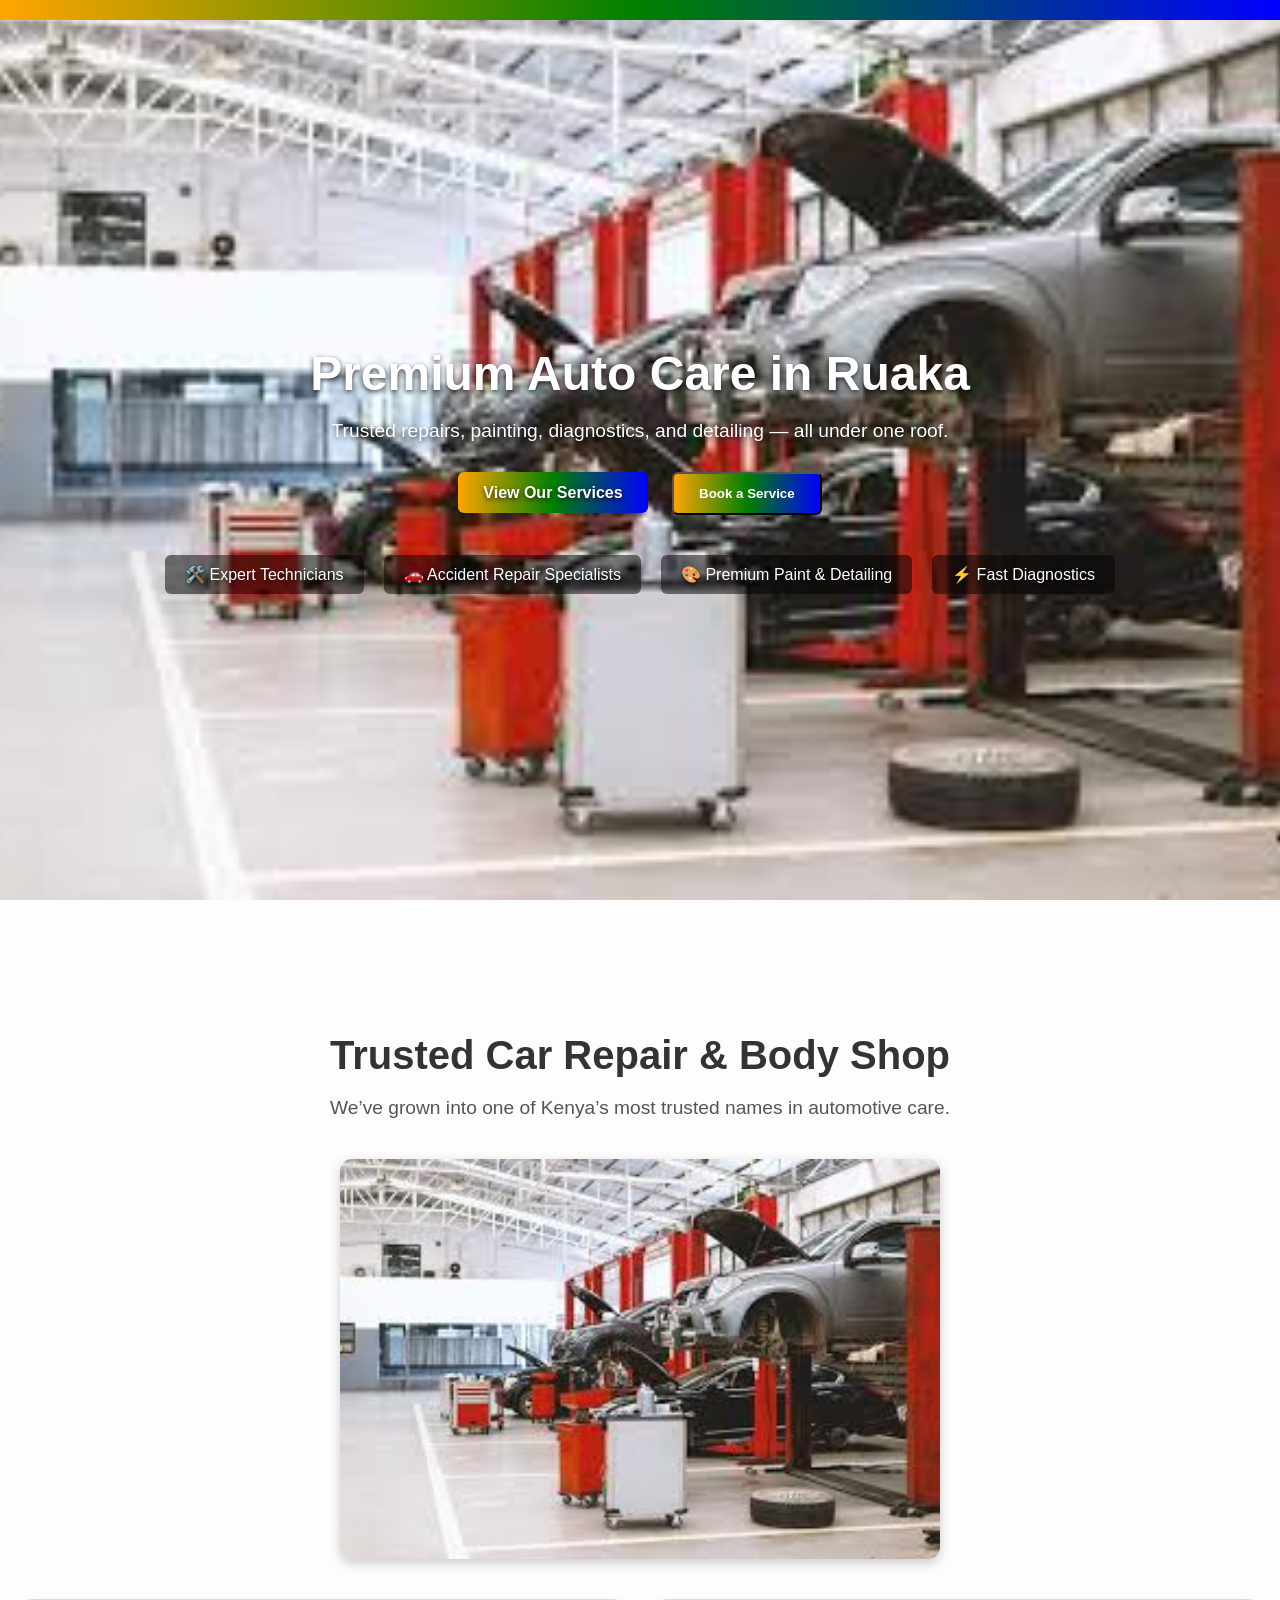
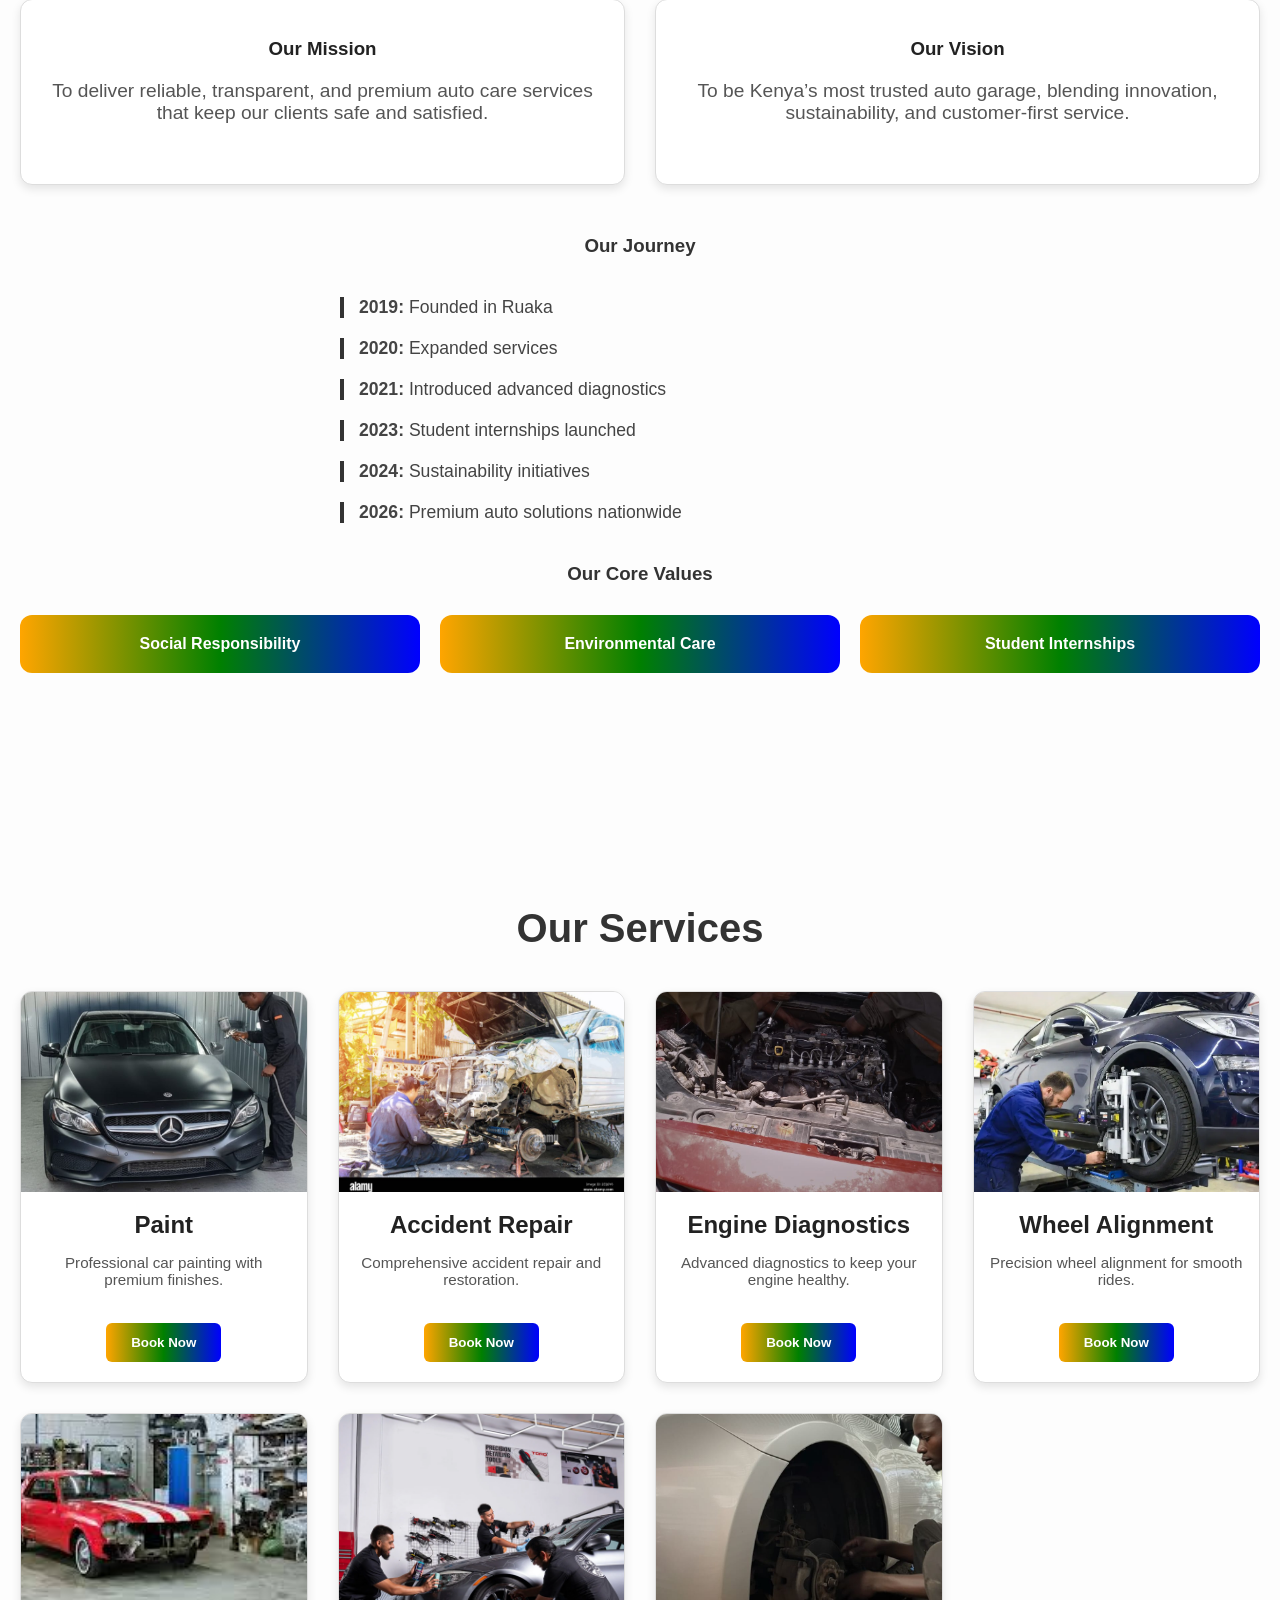
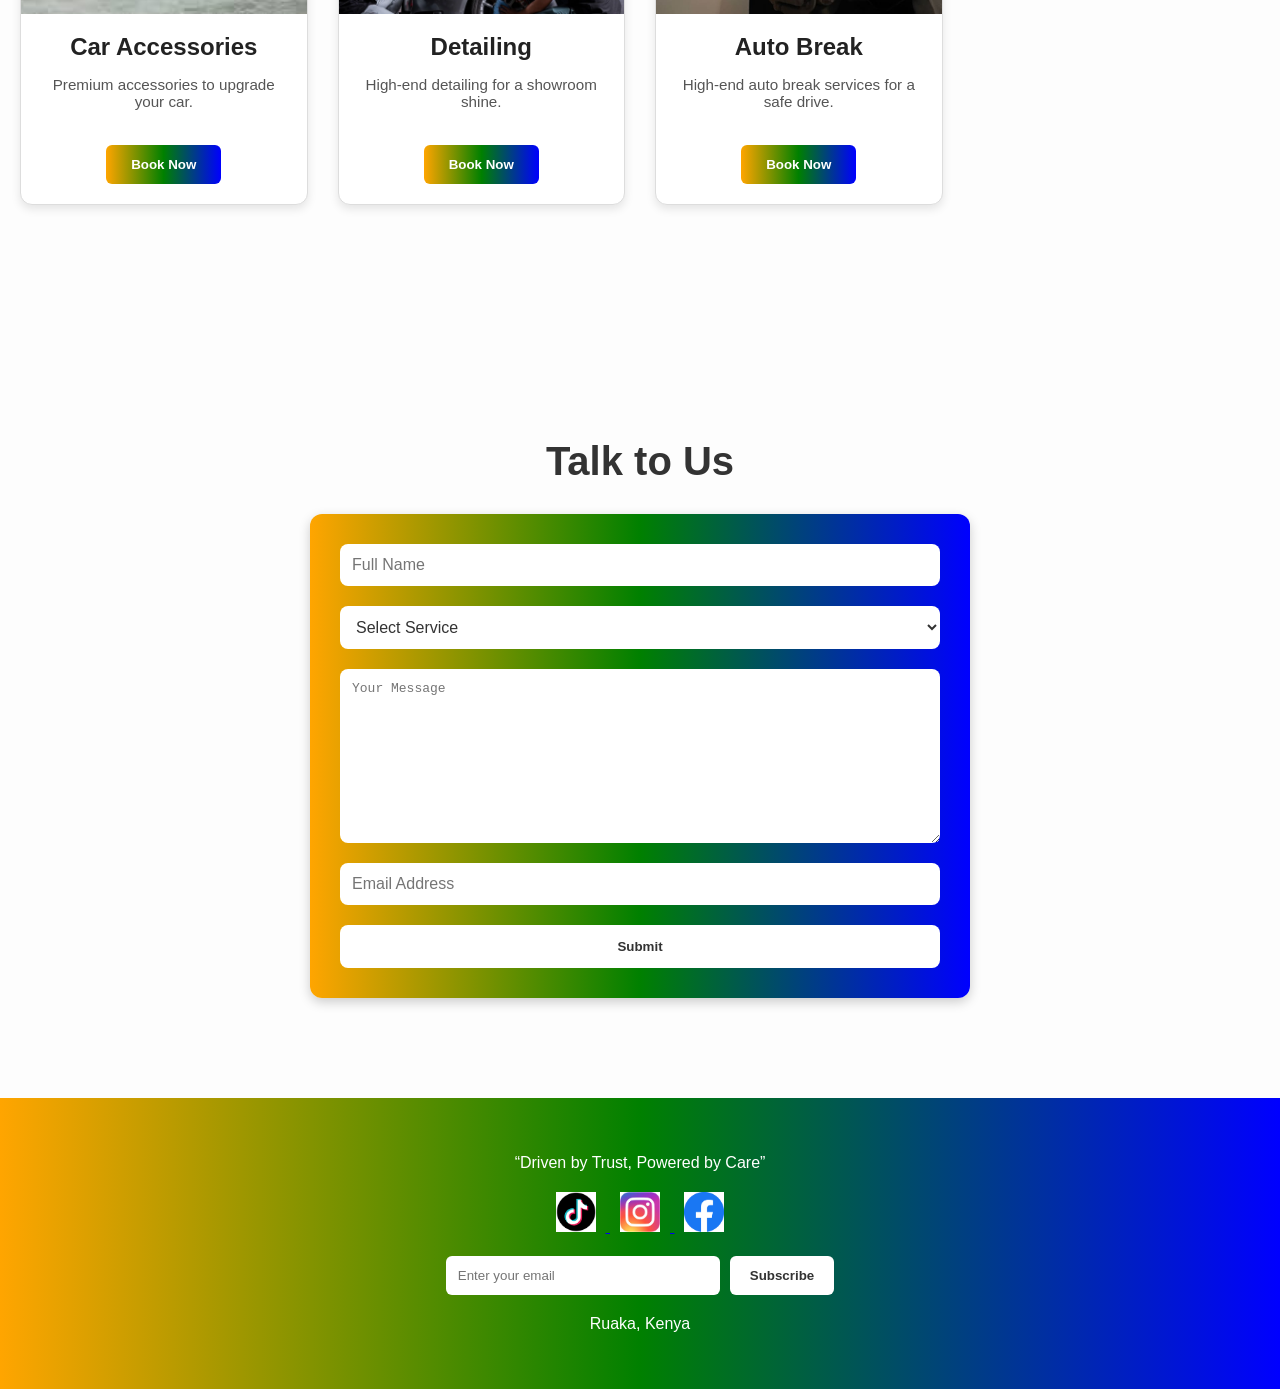
==== index.html @ cf9b5623 "Update header with white navbar and black hamburger menu" ====
<!DOCTYPE html>
<html lang="en">
<head>
  <meta charset="UTF-8">
  <meta name="viewport" content="width=device-width, initial-scale=1.0">
  <title>Jentrixx Auto Garage & Car Accessories</title>
  <link rel="stylesheet" href="style.css">
  <link rel="icon" type="image/jpeg" href="Cars/JENTRIX.jpeg">
  <!-- Open Graph Meta Tags -->
  <meta property="og:title" content="Jentrix Auto Garage">
  <meta property="og:description" content="Trusted Car Repair & Body Shop in Ruaka, Kenya. Premium auto care, painting, diagnostics, and detailing.">
  <meta property="og:image" content="Cars/JENTRIX.jpeg">
  <meta property="og:url" content="https://yourwebsite.com">

  <!-- Twitter Card -->
  <meta name="twitter:card" content="summary_large_image">
  <meta name="twitter:title" content="Jentrix Auto Garage">
  <meta name="twitter:description" content="Trusted Car Repair & Body Shop in Ruaka, Kenya.">
  <meta name="twitter:image" content="Cars/JENTRIX.jpeg">
 </head>
 <body>
    <!-- HEADER -->
   <header>
      <nav>
        <div class="logo">
          <img src="Cars/JENTRIX.jpeg" alt="Jentrix Logo" height="60">
       </div>
       <span class="hamburger" onclick="toggleMenu()">☰</span>
        <ul id="menu">
         <li><a href="#home">HOME</a></li>
         <li><a href="#services">SERVICES</a></li>
         <li><a href="#about">ABOUT</a></li>
         <li><a href="#contact">CONTACT</a></li>
       </ul>
     </nav>
   </header>

    <script>
      function toggleMenu() {
        document.getElementById("menu").classList.toggle("show");
      }
    </script>

 

 <!-- HOME -->
  <section id="home">
    <div class="hero-content">
      <h1>Premium Auto Care in Ruaka</h1>
      <p>Trusted repairs, painting, diagnostics, and detailing — all under one roof.</p>
      <div class="hero-buttons">
        <a href="#services" class="btn">View Our Services</a>
        <button class="btn" onclick="showForm()">Book a Service</button>
     </div>
     <div class="usp-row">
        <div class="usp">🛠️ Expert Technicians</div>
        <div class="usp">🚗 Accident Repair Specialists</div>
        <div class="usp">🎨 Premium Paint & Detailing</div>
        <div class="usp">⚡ Fast Diagnostics</div>
      </div>
    </div>
  </section>
 
  <!-- ABOUT -->
 <section id="about">
   <!-- Heading -->
   <h2>Trusted Car Repair & Body Shop</h2>
   <p>We’ve grown into one of Kenya’s most trusted names in automotive care.</p>

   <!-- Company Image -->
    <div class="about-image">
      <img src="Cars/workshop.jpg" alt="Jentrix Workshop">
    </div>

   <!-- Mission & Vision -->
    <div class="mission-vision">
      <div class="mv-card">
        <h3>Our Mission</h3>
        <p>To deliver reliable, transparent, and premium auto care services that keep our clients safe and satisfied.</p>
      </div>
     <div class="mv-card">
        <h3>Our Vision</h3>
        <p>To be Kenya’s most trusted auto garage, blending innovation, sustainability, and customer-first service.</p>
      </div>
    </div>

    <!-- Journey Timeline -->
    <h3>Our Journey</h3>
    <div class="timeline">
      <div class="timeline-item"><strong>2019:</strong> Founded in Ruaka</div>
      <div class="timeline-item"><strong>2020:</strong> Expanded services</div>
      <div class="timeline-item"><strong>2021:</strong> Introduced advanced diagnostics</div>
      <div class="timeline-item"><strong>2023:</strong> Student internships launched</div>
      <div class="timeline-item"><strong>2024:</strong> Sustainability initiatives</div>
      <div class="timeline-item"><strong>2026:</strong> Premium auto solutions nationwide</div>
    </div>

    <!-- Core Values -->
    <h3>Our Core Values</h3>
    <div class="values-grid">
      <div class="value-card">Social Responsibility</div>
      <div class="value-card">Environmental Care</div>
      <div class="value-card">Student Internships</div>
    </div>
  </section>

  <!-- SERVICES -->
  <section id="services">
    <h2>Our Services</h2>
   <div class="services-grid">
     <div class="service-card">
        <img src="Cars/paint.jpg.jpeg" alt="Car being painted">
        <h3>Paint</h3>
        <p>Professional car painting with premium finishes.</p>
       <button onclick="showForm()">Book Now</button>
      </div>

      <div class="service-card">
        <img src="Cars/accident.jpg" alt="Accident repair">
        <h3>Accident Repair</h3>
        <p>Comprehensive accident repair and restoration.</p>
        <button onclick="showForm()">Book Now</button>
      </div>

      <div class="service-card">
        <img src="Cars/diagnostics.jpg.jpeg" alt="Engine diagnostics">
        <h3>Engine Diagnostics</h3>
        <p>Advanced diagnostics to keep your engine healthy.</p>
        <button onclick="showForm()">Book Now</button>
      </div>

      <div class="service-card">
        <img src="Cars/wheel.jpg.jpeg" alt="Wheel alignment">
        <h3>Wheel Alignment</h3>
        <p>Precision wheel alignment for smooth rides.</p>
        <button onclick="showForm()">Book Now</button>
      </div>

      <div class="service-card">
        <img src="Cars/accessories.jpg.jpg" alt="Car accessories">
        <h3>Car Accessories</h3>
        <p>Premium accessories to upgrade your car.</p>
        <button onclick="showForm()">Book Now</button>
      </div>
    

      <div class="service-card">
        <img src="Cars/detailing.jpg" alt="Car detailing">
        <h3>Detailing</h3>
        <p>High-end detailing for a showroom shine.</p>
        <button onclick="showForm()">Book Now</button>
      </div>

      <div class="service-card">
        <img src="Cars/auto break.jpg.jpeg" alt="auto break">
        <h3>Auto Break</h3>
        <p>High-end auto break services for a safe drive.</p>
        <button onclick="showForm()">Book Now</button>
      </div>
    </div>
  </section>

  <!-- BOOKING FORM -->
  <section id="booking" style="display:none;">
    <h2>Book a Service</h2>
    <form class="booking-form">
      <input type="text" placeholder="Full Name" required>

      <input type="tel" placeholder="Phone Number" required>

      <select required>
        <option value="">Select Service</option>
        <option>Paint</option>
        <option>Accident Repair</option>
        <option>Engine Diagnostics</option>
        <option>Wheel Alignment</option>
        <option>Car Accessories</option>
        <option>Detailing</option>
      </select>

      <input type="date" required>
      <input type="time" required>

      <input type="email" placeholder="Email Address" required>

      <button type="submit">Confirm Booking</button>
    </form>
  </section>

   
  <!-- CONTACT -->
  <section id="contact">
    <h2>Talk to Us</h2>
    <form class="contact-form">
      <input type="text" placeholder="Full Name" required>

      <select required>
        <option value="">Select Service</option>
        <option>Paint</option>
        <option>Accident Repair</option>
        <option>Engine Diagnostics</option>
        <option>Wheel Alignment</option>
        <option>Car Accessories</option>
        <option>Detailing</option>
     </select>

      <textarea placeholder="Your Message" rows="6" required></textarea>

      <input type="email" placeholder="Email Address" required>

      <button type="submit">Submit</button>
    </form>
  </section>

 <!-- FOOTER -->
  <footer>
    <div class="footer-content">
      <p>“Driven by Trust, Powered by Care”</p>

     <!-- Social Icons -->
     <div class="social-icons">
        <a href="https://www.tiktok.com/@jentrixautogarage/video/7596340934879612171" target="_blank">
          <img src="Cars/tiktok.png" alt="TikTok">
       </a>

        <a href="https://www.instagram.com/j.e.n.t.r.i.x.a.u.t.o.garage/p/DNoARiWM0Q5/" target="_blank">
          <img src="Cars/instagram.jpg" alt="Instagram">
        </a>

        <a href="https://www.facebook.com/profile.php?id=100075883675314&__tn__=%3C" target="_blank">
         <img src="Cars/facebook.png" alt="Facebook">
        </a>

      </div>

     <!-- Subscribe Form -->
      <div class="subscribe">
        <input type="email" placeholder="Enter your email" required>
        <button type="submit">Subscribe</button>
      </div>

     <!-- Location -->
      <p>Ruaka, Kenya</p>
    </div>
  </footer>

  <script>
    const menu = document.querySelector('.menu');
    const nav = document.querySelector('nav');
    menu.addEventListener('click', () => {
      nav.style.display = nav.style.display === 'block' ? 'none' : 'block';
    });

    function showForm() {
      document.getElementById('booking').style.display = 'block';
      window.location.hash = 'booking';
    }
  </script>
</body>
</html>
<script>
  function showForm() {
    // Show the booking section
    document.getElementById('booking').style.display = 'block';
    // Scroll smoothly to the booking form
    document.getElementById('booking').scrollIntoView({ behavior: 'smooth' });
  }
</script>
---- style.css ----
/* Global Theme */
body {
  margin: 0;
  font-family: 'Segoe UI', sans-serif;
  background-color: #fff;
  color: #333;
}
img {
  max-width: 100%;
  height: auto;
}

/* Navbar */
nav {
  background-color: #ffffff; /* White background */
  padding: 20px 30px;        /* Enlarged height */
  display: flex;
  justify-content: space-between;
  align-items: center;
  position: fixed;           /* Keeps navbar stagnant */
  top: 0;
  left: 0;
  width: 100%;
  z-index: 1000;             /* Stays above content */
}

nav ul {
  list-style: none;
  display: flex;
  gap: 30px;                 /* More spacing between links */
}

nav ul li a {
  color: #000000;            /* Black text */
  text-decoration: none;
  font-weight: bold;
  font-size: 18px;           /* Slightly larger text */
}

/* Hamburger icon */
.hamburger {
  display: none;
  font-size: 32px;           /* Larger hamburger */
  color: #000000;
  cursor: pointer;
}

/* Responsive */
@media (max-width: 768px) {
  nav ul {
    display: none;
    flex-direction: column;
    background-color: #ffffff;
    position: absolute;
    top: 80px;               /* Below enlarged navbar */
    right: 0;
    width: 100%;
    padding: 20px;
  }

  nav ul.show {
    display: flex;
  }

  .hamburger {
    display: block;
  }
}
/* Header with logo + menu */
header {
  position: fixed;
  top: 0; left: 0; right: 0;
  background: linear-gradient(to right, orange, green, blue);
  display: flex;
  justify-content: space-between;
  align-items: center;
  padding: 10px 20px;
  z-index: 1000;
  color: #fff;
}
.logo img {
  height: 40px;
}
.menu {
  cursor: pointer;
  font-size: 24px;
}
nav {
  display: none;
  position: absolute;
  right: 20px;
  top: 50px;
  background: #fff;
  border: 1px solid #ccc;
  border-radius: 5px;
}
nav a {
  display: block;
  padding: 10px 20px;
  text-decoration: none;
  color: #333;
}
nav a:hover {
  background: #f0f0f0;
}

/* Hero Section */
#home {
  background: url('Cars/workshop.jpg') center/cover no-repeat;
  min-height: 100vh;
  display: flex;
  align-items: center;
  justify-content: center;
  text-align: center;
  color: #fff;
  text-shadow: 0 2px 5px rgba(0,0,0,0.7);
}

.hero-content h1 {
  font-size: 3em;
  margin-bottom: 10px;
}
.hero-content p {
  font-size: 1.2em;
  margin-bottom: 30px;
}

.hero-buttons {
  margin-bottom: 40px;
}
.hero-buttons .btn {
  padding: 12px 25px;
  margin: 0 10px;
  background: linear-gradient(to right, orange, green, blue);
  color: #fff;
  border-radius: 6px;
  text-decoration: none;
  font-weight: bold;
  transition: opacity 0.3s ease;
}
.hero-buttons .btn:hover {
  opacity: 0.9;
}

.usp-row {
  display: flex;
  justify-content: center;
  gap: 20px;
  flex-wrap: wrap;
}
.usp {
  background: rgba(0,0,0,0.5);
  padding: 10px 20px;
  border-radius: 6px;
  font-size: 1em;
}

/* Timeline */
.timeline {
  display: flex;
  flex-direction: column;
  gap: 20px;
}
.timeline-item {
  border-left: 4px solid #333;
  padding-left: 15px;
}

/* Cards */
.cards {
  display: flex;
  gap: 20px;
  flex-wrap: wrap;
}
.card {
  flex: 1;
  min-width: 250px;
  border: 1px solid #ccc;
  border-radius: 8px;
  padding: 20px;
  background: #fafafa;
}
/* About Section */
#about {
  padding: 100px 20px;
  background: #fdfdfd;
  text-align: center;
}
#about h2 {
  font-size: 2.5em;
  margin-bottom: 10px;
  color: #333;
}
#about p {
  font-size: 1.2em;
  margin-bottom: 40px;
  color: #555;
}

/* Company Image */
.about-image {
  display: flex;
  justify-content: center;
  margin-bottom: 40px;
}

.about-image img {
  width: 70%;           /* scales nicely, not full width */
  max-width: 600px;     /* cap the size for large screens */
  border-radius: 12px;
  box-shadow: 0 4px 12px rgba(0,0,0,0.2);
}

/* Mission & Vision */
.mission-vision {
  display: flex;
  flex-wrap: wrap;
  gap: 30px;
  justify-content: center;
  margin-bottom: 50px;
}
.mv-card {
  flex: 1;
  min-width: 250px;
  background: #fff;
  border: 1px solid #ddd;
  border-radius: 12px;
  padding: 20px;
  box-shadow: 0 4px 10px rgba(0,0,0,0.1);
}
.mv-card h3 {
  color: #222;
  margin-bottom: 10px;
}

/* Timeline */
.timeline {
  display: flex;
  flex-direction: column;
  gap: 20px;
  margin: 40px auto;
  max-width: 600px;
  text-align: left;
}
.timeline-item {
  border-left: 4px solid #333;
  padding-left: 15px;
  font-size: 1.1em;
  color: #444;
}

/* Core Values */
.values-grid {
  display: flex;
  gap: 20px;
  justify-content: center;
  flex-wrap: wrap;
  margin-top: 30px;
}
.value-card {
  flex: 1;
  min-width: 200px;
  padding: 20px;
  border-radius: 12px;
  background: linear-gradient(to right, orange, green, blue);
  color: #fff;
  font-weight: bold;
  transition: transform 0.3s ease, opacity 0.3s ease;
}
.value-card:hover {
  transform: translateY(-5px);
  opacity: 0.9;
}
/* Services Section */
#services {
  padding: 100px 20px;
  background: #fdfdfd;
  text-align: center;
}
#services h2 {
  font-size: 2.5em;
  margin-bottom: 40px;
  color: #333;
}

.services-grid {
  display: grid;
  grid-template-columns: repeat(auto-fit, minmax(280px, 1fr));
  gap: 30px;
}

.service-card {
  background: #fff;
  border: 1px solid #ddd;
  border-radius: 12px;
  overflow: hidden;
  box-shadow: 0 4px 10px rgba(0,0,0,0.1);
  transition: transform 0.3s ease;
}
.service-card:hover {
  transform: translateY(-5px);
}

.service-card img {
  width: 100%;
  height: 200px;
  object-fit: cover;
}

.service-card h3 {
  margin: 15px 0 10px;
  font-size: 1.5em;
  color: #222;
}

.service-card p {
  padding: 0 15px;
  font-size: 0.95em;
  color: #555;
}

.service-card button {
  margin: 20px auto;
  padding: 12px 25px;
  background: linear-gradient(to right, orange, green, blue);
  color: #fff;
  border: none;
  border-radius: 6px;
  cursor: pointer;
  font-weight: bold;
}
.service-card button:hover {
  opacity: 0.9;
}

/* Booking Form Section */
#booking {
  padding: 100px 20px;
  background: #fdfdfd;
  text-align: center;
}
#booking h2 {
  font-size: 2.5em;
  margin-bottom: 30px;
  color: #333;
}

.booking-form {
  max-width: 500px;
  margin: auto;
  display: flex;
  flex-direction: column;
  gap: 20px;
  background: linear-gradient(to right, orange, green, blue);
  padding: 30px;
  border-radius: 12px;
  box-shadow: 0 4px 12px rgba(0,0,0,0.2);
}

/* Inputs */
.booking-form input,
.booking-form select {
  padding: 12px;
  border: none;
  border-radius: 8px;
  font-size: 1em;
  outline: none;
}

/* Gradient Button */
.booking-form button {
  padding: 14px;
  background: #fff;
  color: #333;
  font-weight: bold;
  border: none;
  border-radius: 8px;
  cursor: pointer;
  transition: all 0.3s ease;
}
.booking-form button:hover {
  background: rgba(255,255,255,0.9);
  color: #000;
  transform: scale(1.05);
}

/* Contact Section */
#contact {
  padding: 100px 20px;
  background: #fdfdfd;
  text-align: center;
}
#contact h2 {
  font-size: 2.5em;
  margin-bottom: 30px;
  color: #333;
}

/* Contact Form */
.contact-form {
  max-width: 600px;
  margin: auto;
  display: flex;
  flex-direction: column;
  gap: 20px;
  background: linear-gradient(to right, orange, green, blue);
  padding: 30px;
  border-radius: 12px;
  box-shadow: 0 4px 12px rgba(0,0,0,0.2);
}

/* Inputs and Textarea */
.contact-form input,
.contact-form select,
.contact-form textarea {
  padding: 12px;
  border: none;
  border-radius: 8px;
  font-size: 1em;
  outline: none;
  background: #fff;
  color: #333;
}

/* Larger message box */
.contact-form textarea {
  min-height: 150px;
  resize: vertical;
}

/* Submit Button */
.contact-form button {
  padding: 14px;
  background: #fff;
  color: #333;
  font-weight: bold;
  border: none;
  border-radius: 8px;
  cursor: pointer;
  transition: all 0.3s ease;
}
.contact-form button:hover {
  background: rgba(255,255,255,0.9);
  color: #000;
  transform: scale(1.05);
}

/* Footer */
footer {
  background: linear-gradient(to right, orange, green, blue);
  padding: 40px 20px;
  text-align: center;
  color: #fff;
}
.footer-content {
  max-width: 800px;
  margin: auto;
}

/* Social Icons */
.social-icons {
  margin: 20px 0;
}
.social-icons a img {
  width: 40px;
  height: 40px;
  margin: 0 10px;
  transition: transform 0.3s ease;
}
.social-icons a img:hover {
  transform: scale(1.2);
}

/* Subscribe Form */
.subscribe {
  margin: 20px 0;
  display: flex;
  justify-content: center;
  gap: 10px;
}
.subscribe input {
  padding: 12px;
  border: none;
  border-radius: 6px;
  width: 250px;
}
.subscribe button {
  padding: 12px 20px;
  background: #fff;
  color: #333;
  border: none;
  border-radius: 6px;
  cursor: pointer;
  font-weight: bold;
  transition: all 0.3s ease;
}
.subscribe button:hover {
  background: rgba(255,255,255,0.9);
  transform: scale(1.05);
}
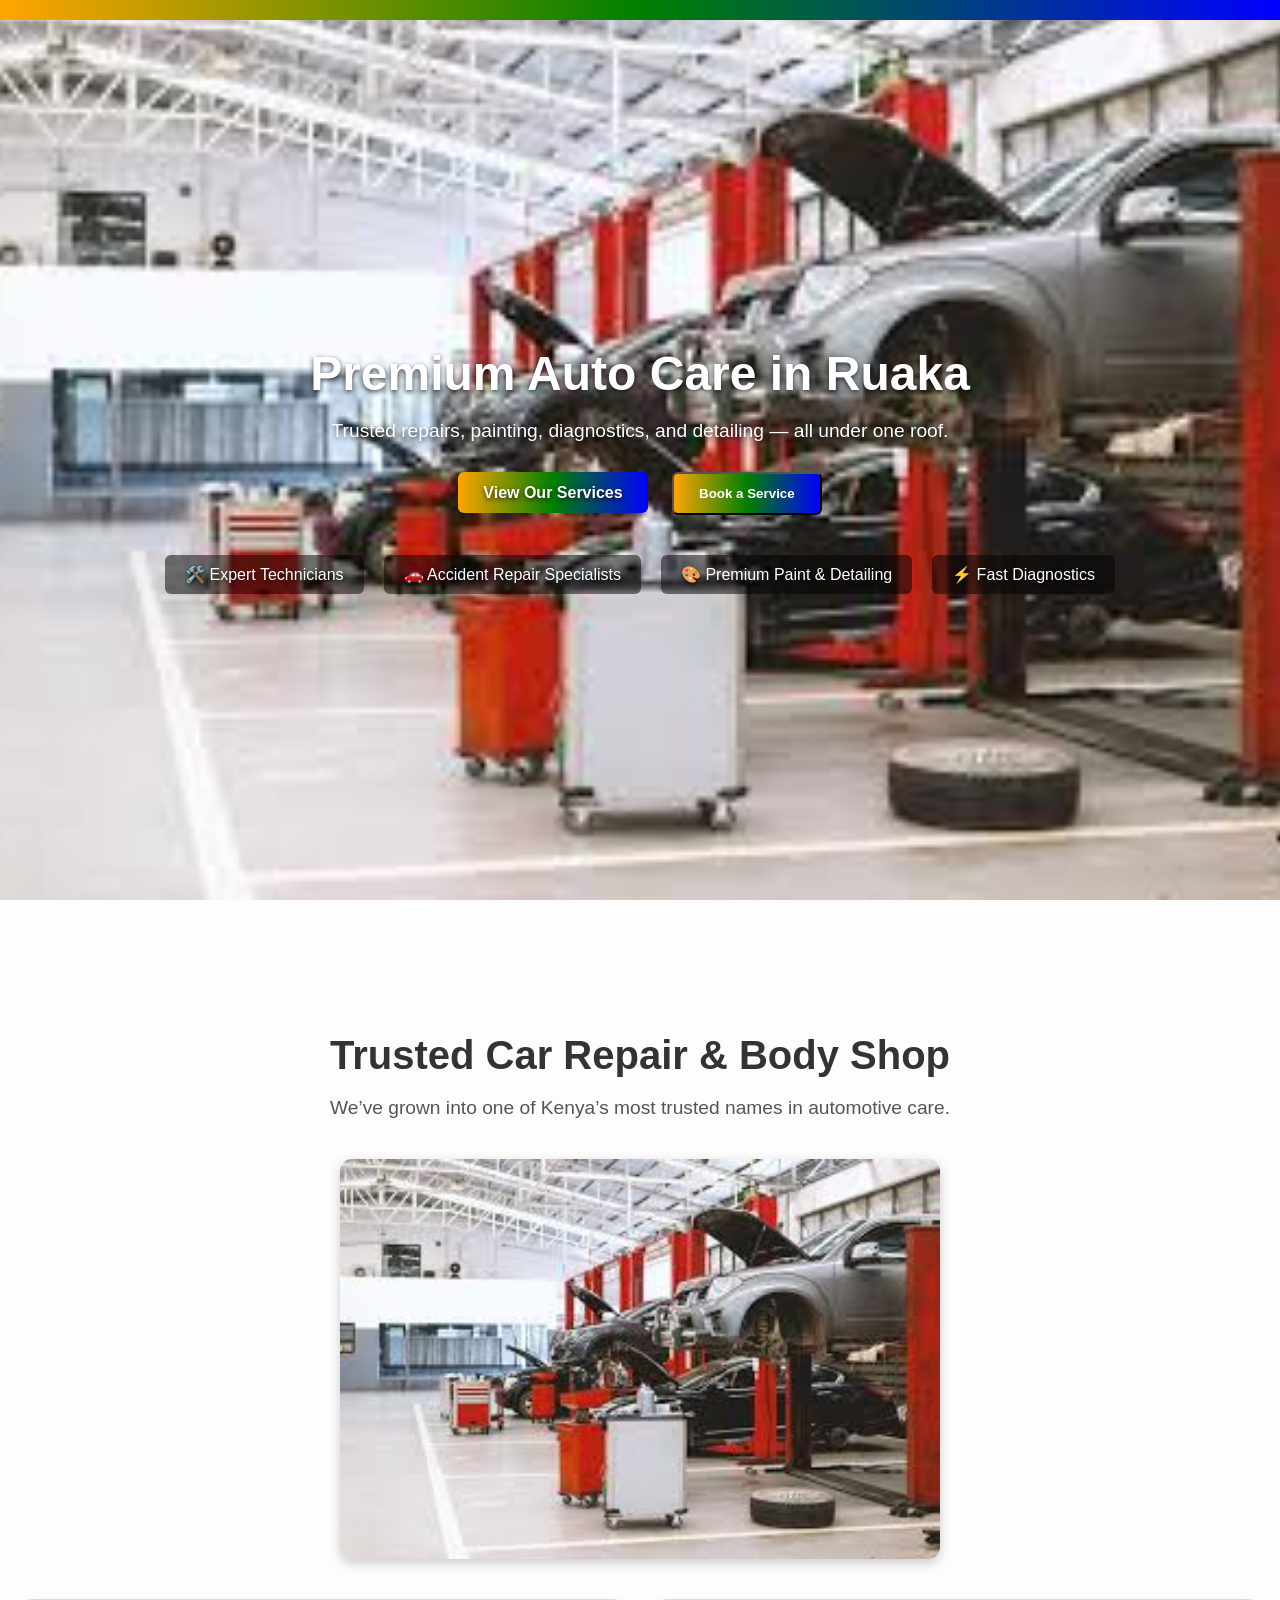
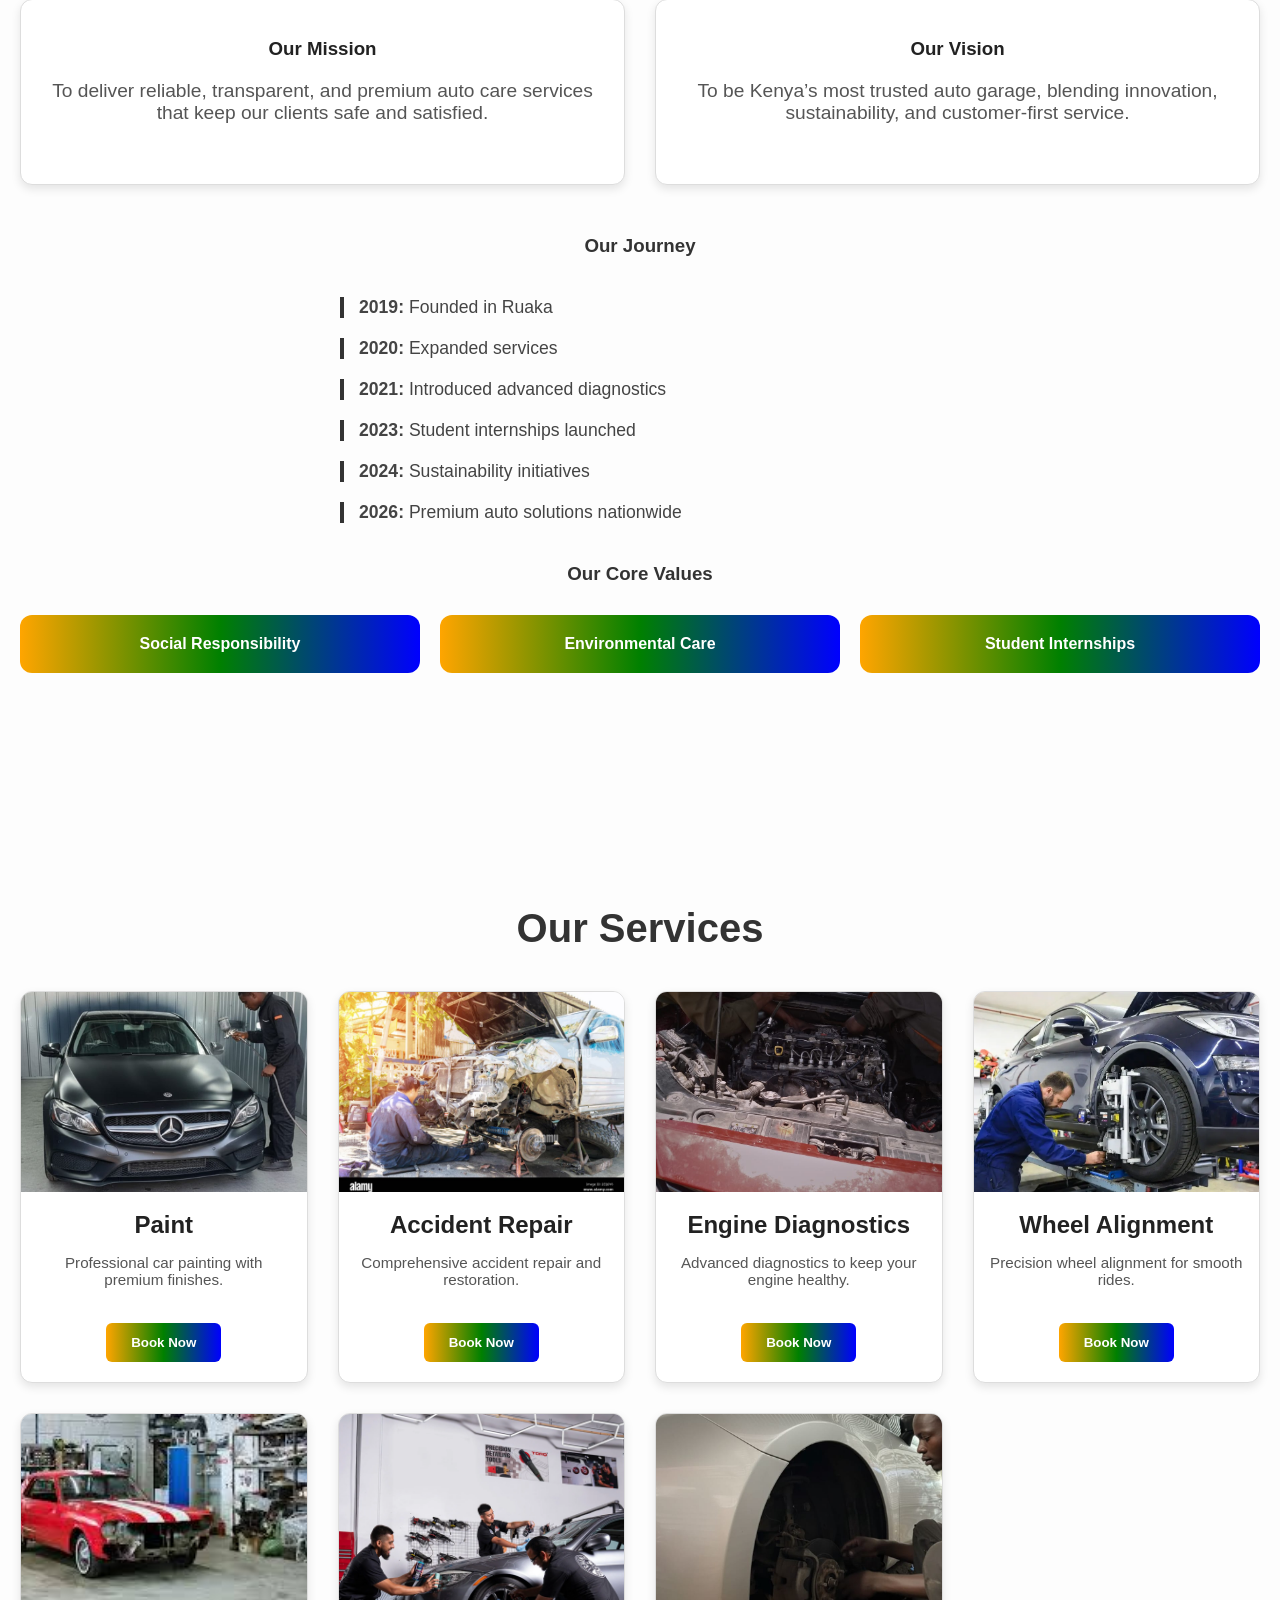
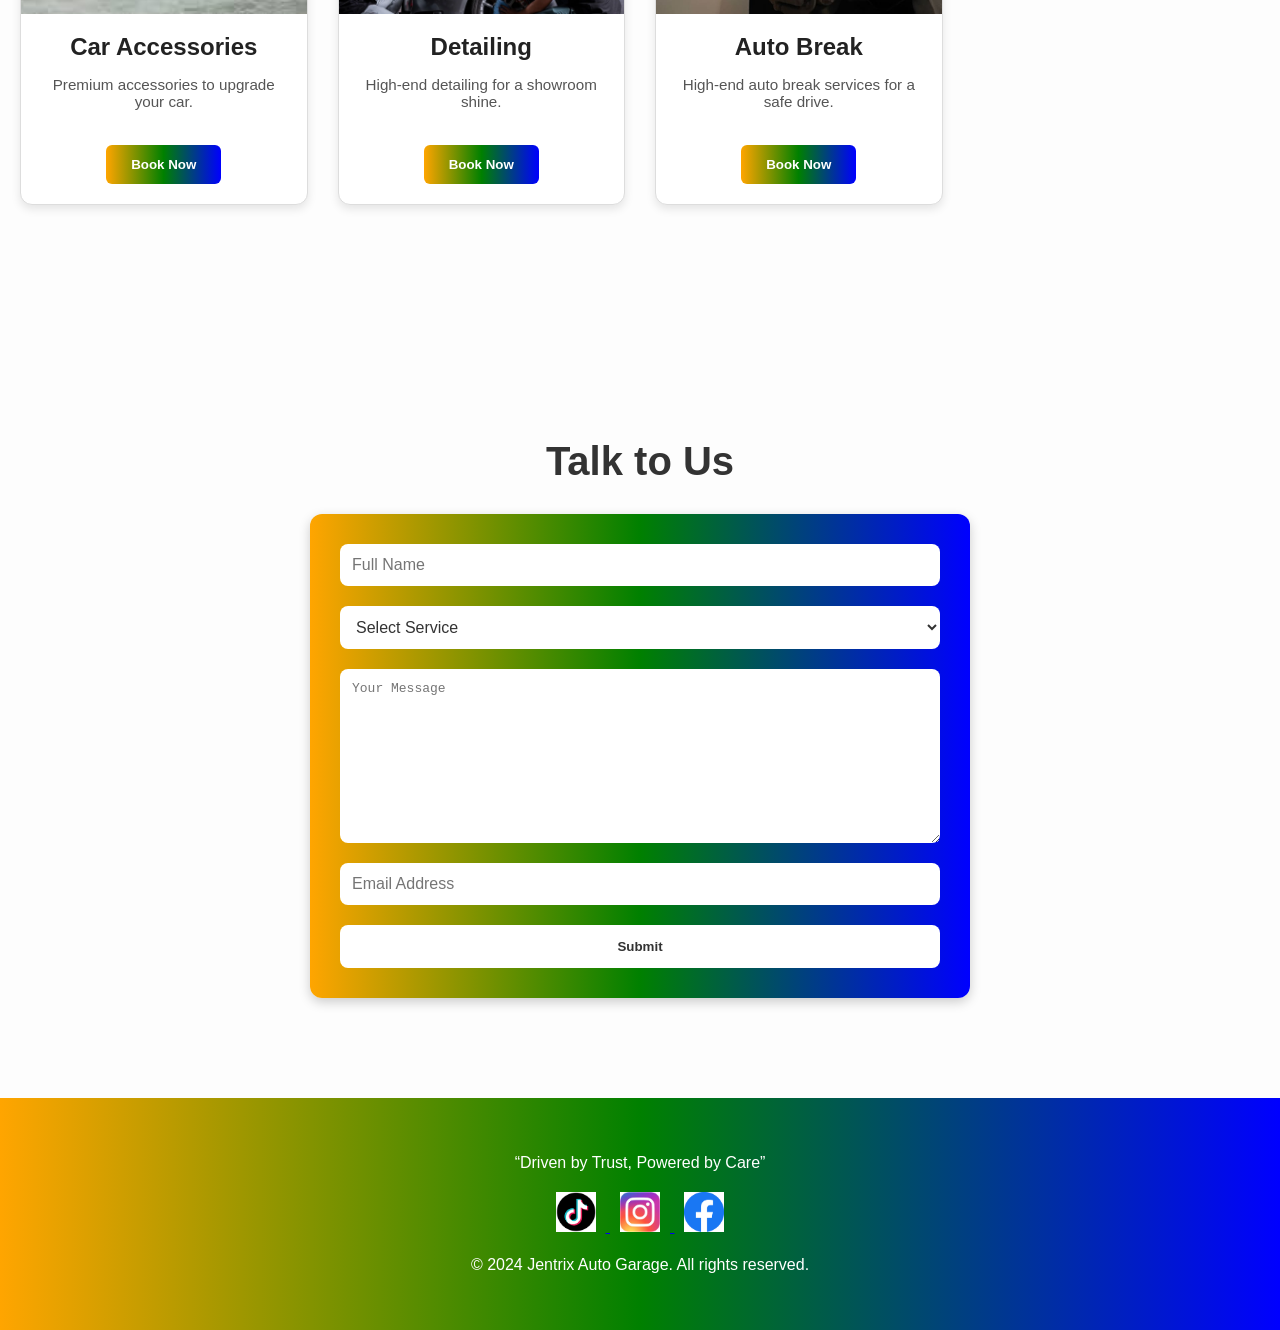
==== commit 8beaac31: "Clean HTML structure, add fixed navbar with HOME, SERVICES, ABOUT, CONTACT" ====
--- a/index.html
+++ b/index.html
@@ -6,6 +6,7 @@
   <title>Jentrixx Auto Garage & Car Accessories</title>
   <link rel="stylesheet" href="style.css">
   <link rel="icon" type="image/jpeg" href="Cars/JENTRIX.jpeg">
+
   <!-- Open Graph Meta Tags -->
   <meta property="og:title" content="Jentrix Auto Garage">
   <meta property="og:description" content="Trusted Car Repair & Body Shop in Ruaka, Kenya. Premium auto care, painting, diagnostics, and detailing.">
@@ -17,33 +18,26 @@
   <meta name="twitter:title" content="Jentrix Auto Garage">
   <meta name="twitter:description" content="Trusted Car Repair & Body Shop in Ruaka, Kenya.">
   <meta name="twitter:image" content="Cars/JENTRIX.jpeg">
- </head>
- <body>
-    <!-- HEADER -->
-   <header>
-      <nav>
-        <div class="logo">
-          <img src="Cars/JENTRIX.jpeg" alt="Jentrix Logo" height="60">
-       </div>
-       <span class="hamburger" onclick="toggleMenu()">☰</span>
-        <ul id="menu">
-         <li><a href="#home">HOME</a></li>
-         <li><a href="#services">SERVICES</a></li>
-         <li><a href="#about">ABOUT</a></li>
-         <li><a href="#contact">CONTACT</a></li>
-       </ul>
-     </nav>
-   </header>
-
-    <script>
-      function toggleMenu() {
-        document.getElementById("menu").classList.toggle("show");
-      }
-    </script>
-
- 
-
- <!-- HOME -->
+</head>
+<body>
+
+  <!-- HEADER -->
+  <header>
+    <nav>
+      <div class="logo">
+        <img src="Cars/JENTRIX.jpeg" alt="Jentrix Logo" height="60">
+      </div>
+      <span class="hamburger" onclick="toggleMenu()">☰</span>
+      <ul id="menu">
+        <li><a href="#home">HOME</a></li>
+        <li><a href="#services">SERVICES</a></li>
+        <li><a href="#about">ABOUT</a></li>
+        <li><a href="#contact">CONTACT</a></li>
+      </ul>
+    </nav>
+  </header>
+
+  <!-- HOME -->
   <section id="home">
     <div class="hero-content">
       <h1>Premium Auto Care in Ruaka</h1>
@@ -51,8 +45,8 @@
       <div class="hero-buttons">
         <a href="#services" class="btn">View Our Services</a>
         <button class="btn" onclick="showForm()">Book a Service</button>
-     </div>
-     <div class="usp-row">
+      </div>
+      <div class="usp-row">
         <div class="usp">🛠️ Expert Technicians</div>
         <div class="usp">🚗 Accident Repair Specialists</div>
         <div class="usp">🎨 Premium Paint & Detailing</div>
@@ -60,31 +54,27 @@
       </div>
     </div>
   </section>
- 
+
   <!-- ABOUT -->
- <section id="about">
-   <!-- Heading -->
-   <h2>Trusted Car Repair & Body Shop</h2>
-   <p>We’ve grown into one of Kenya’s most trusted names in automotive care.</p>
-
-   <!-- Company Image -->
+  <section id="about">
+    <h2>Trusted Car Repair & Body Shop</h2>
+    <p>We’ve grown into one of Kenya’s most trusted names in automotive care.</p>
+
     <div class="about-image">
       <img src="Cars/workshop.jpg" alt="Jentrix Workshop">
     </div>
 
-   <!-- Mission & Vision -->
     <div class="mission-vision">
       <div class="mv-card">
         <h3>Our Mission</h3>
         <p>To deliver reliable, transparent, and premium auto care services that keep our clients safe and satisfied.</p>
       </div>
-     <div class="mv-card">
+      <div class="mv-card">
         <h3>Our Vision</h3>
         <p>To be Kenya’s most trusted auto garage, blending innovation, sustainability, and customer-first service.</p>
       </div>
     </div>
 
-    <!-- Journey Timeline -->
     <h3>Our Journey</h3>
     <div class="timeline">
       <div class="timeline-item"><strong>2019:</strong> Founded in Ruaka</div>
@@ -95,7 +85,6 @@
       <div class="timeline-item"><strong>2026:</strong> Premium auto solutions nationwide</div>
     </div>
 
-    <!-- Core Values -->
     <h3>Our Core Values</h3>
     <div class="values-grid">
       <div class="value-card">Social Responsibility</div>
@@ -107,12 +96,12 @@
   <!-- SERVICES -->
   <section id="services">
     <h2>Our Services</h2>
-   <div class="services-grid">
-     <div class="service-card">
+    <div class="services-grid">
+      <div class="service-card">
         <img src="Cars/paint.jpg.jpeg" alt="Car being painted">
         <h3>Paint</h3>
         <p>Professional car painting with premium finishes.</p>
-       <button onclick="showForm()">Book Now</button>
+        <button onclick="showForm()">Book Now</button>
       </div>
 
       <div class="service-card">
@@ -142,7 +131,6 @@
         <p>Premium accessories to upgrade your car.</p>
         <button onclick="showForm()">Book Now</button>
       </div>
-    
 
       <div class="service-card">
         <img src="Cars/detailing.jpg" alt="Car detailing">
@@ -165,9 +153,7 @@
     <h2>Book a Service</h2>
     <form class="booking-form">
       <input type="text" placeholder="Full Name" required>
-
       <input type="tel" placeholder="Phone Number" required>
-
       <select required>
         <option value="">Select Service</option>
         <option>Paint</option>
@@ -177,23 +163,18 @@
         <option>Car Accessories</option>
         <option>Detailing</option>
       </select>
-
       <input type="date" required>
       <input type="time" required>
-
       <input type="email" placeholder="Email Address" required>
-
       <button type="submit">Confirm Booking</button>
     </form>
   </section>
 
-   
   <!-- CONTACT -->
   <section id="contact">
     <h2>Talk to Us</h2>
     <form class="contact-form">
       <input type="text" placeholder="Full Name" required>
-
       <select required>
         <option value="">Select Service</option>
         <option>Paint</option>
@@ -202,67 +183,33 @@
         <option>Wheel Alignment</option>
         <option>Car Accessories</option>
         <option>Detailing</option>
-     </select>
-
+      </select>
       <textarea placeholder="Your Message" rows="6" required></textarea>
-
       <input type="email" placeholder="Email Address" required>
-
       <button type="submit">Submit</button>
     </form>
   </section>
 
- <!-- FOOTER -->
+  <!-- FOOTER -->
   <footer>
     <div class="footer-content">
       <p>“Driven by Trust, Powered by Care”</p>
 
-     <!-- Social Icons -->
-     <div class="social-icons">
+      <div class="social-icons">
         <a href="https://www.tiktok.com/@jentrixautogarage/video/7596340934879612171" target="_blank">
           <img src="Cars/tiktok.png" alt="TikTok">
-       </a>
-
+        </a>
         <a href="https://www.instagram.com/j.e.n.t.r.i.x.a.u.t.o.garage/p/DNoARiWM0Q5/" target="_blank">
           <img src="Cars/instagram.jpg" alt="Instagram">
         </a>
-
-        <a href="https://www.facebook.com/profile.php?id=100075883675314&__tn__=%3C" target="_blank">
-         <img src="Cars/facebook.png" alt="Facebook">
+        <a href="https://www.facebook.com/JentrixAutoGarage" target="_blank ">
+          <img src="Cars/facebook.png" alt="Facebook">   
         </a>
-
-      </div>
-
-     <!-- Subscribe Form -->
-      <div class="subscribe">
-        <input type="email" placeholder="Enter your email" required>
-        <button type="submit">Subscribe</button>
-      </div>
-
-     <!-- Location -->
-      <p>Ruaka, Kenya</p>
+      </div>
+
+      <p>© 2024 Jentrix Auto Garage. All rights reserved.</p>
     </div>
   </footer>
-
-  <script>
-    const menu = document.querySelector('.menu');
-    const nav = document.querySelector('nav');
-    menu.addEventListener('click', () => {
-      nav.style.display = nav.style.display === 'block' ? 'none' : 'block';
-    });
-
-    function showForm() {
-      document.getElementById('booking').style.display = 'block';
-      window.location.hash = 'booking';
-    }
-  </script>
+  <script src="script.js"></script>
 </body>
 </html>
-<script>
-  function showForm() {
-    // Show the booking section
-    document.getElementById('booking').style.display = 'block';
-    // Scroll smoothly to the booking form
-    document.getElementById('booking').scrollIntoView({ behavior: 'smooth' });
-  }
-</script>
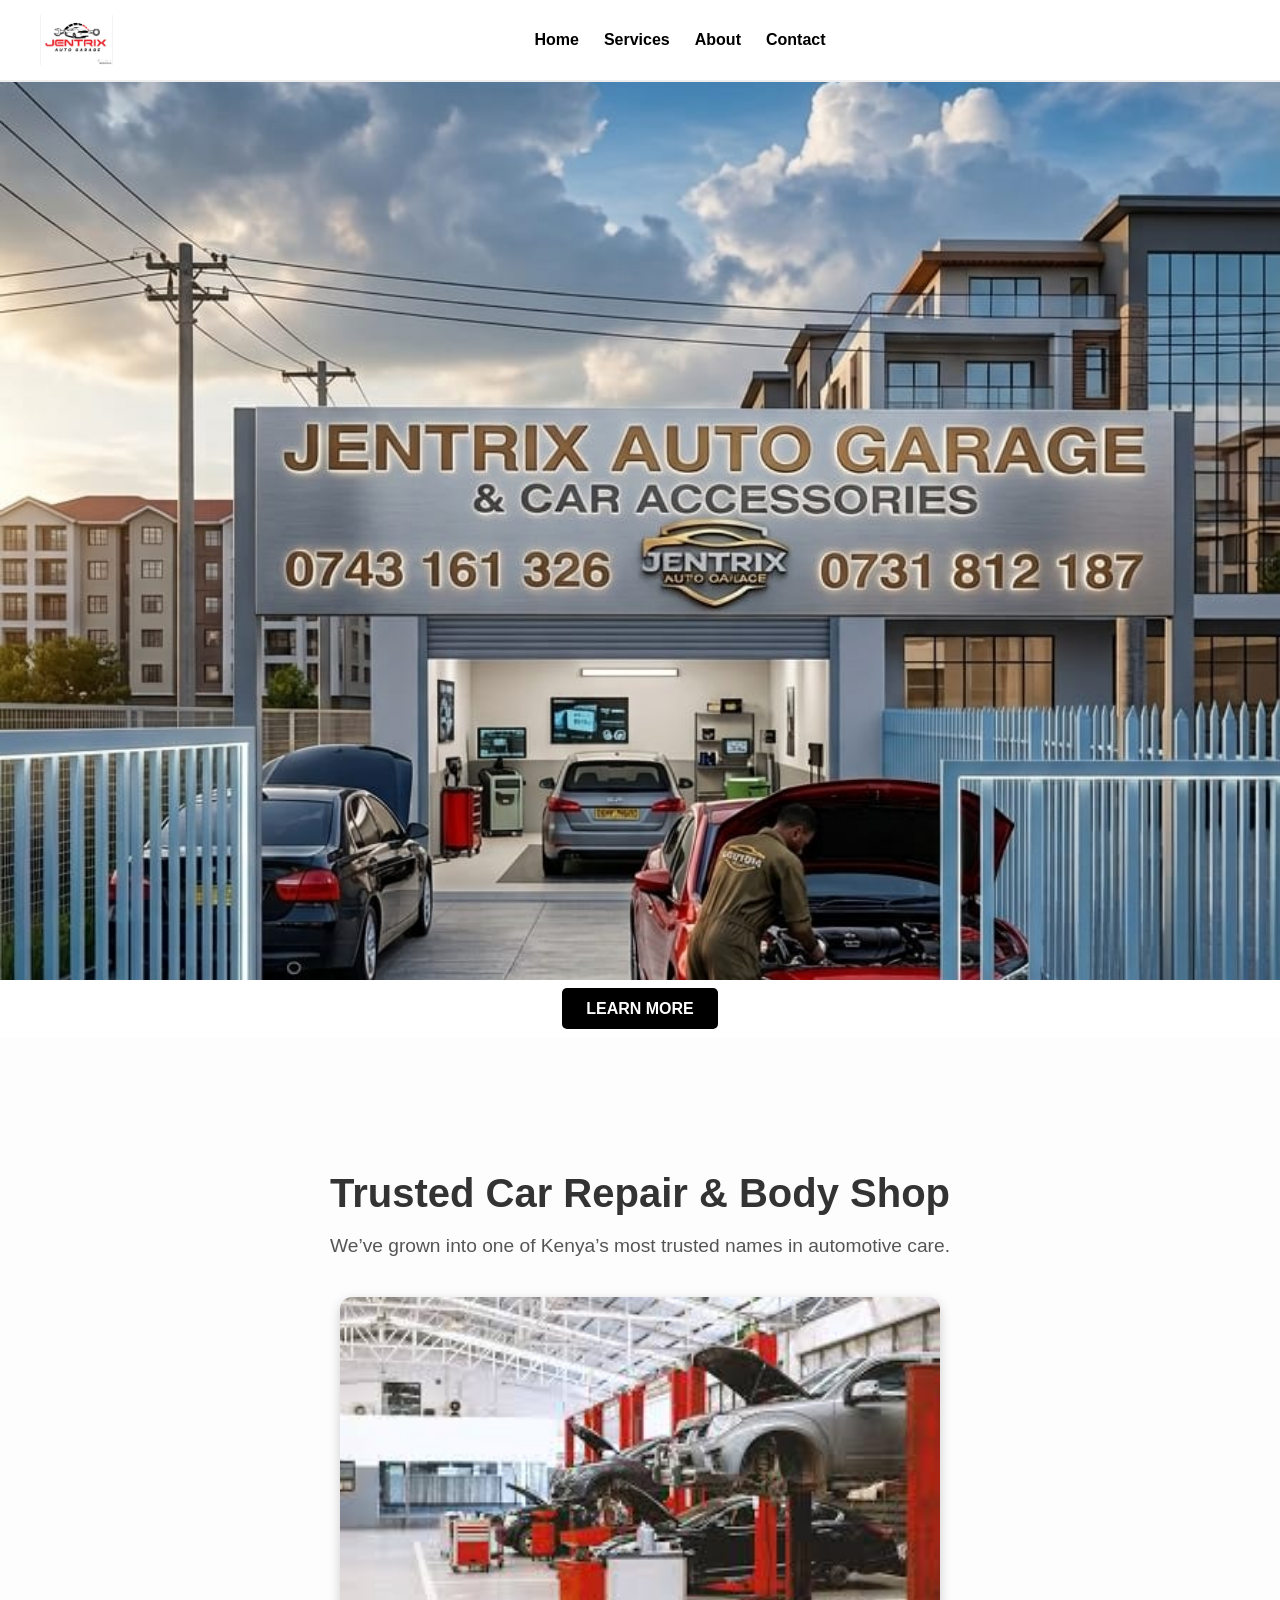
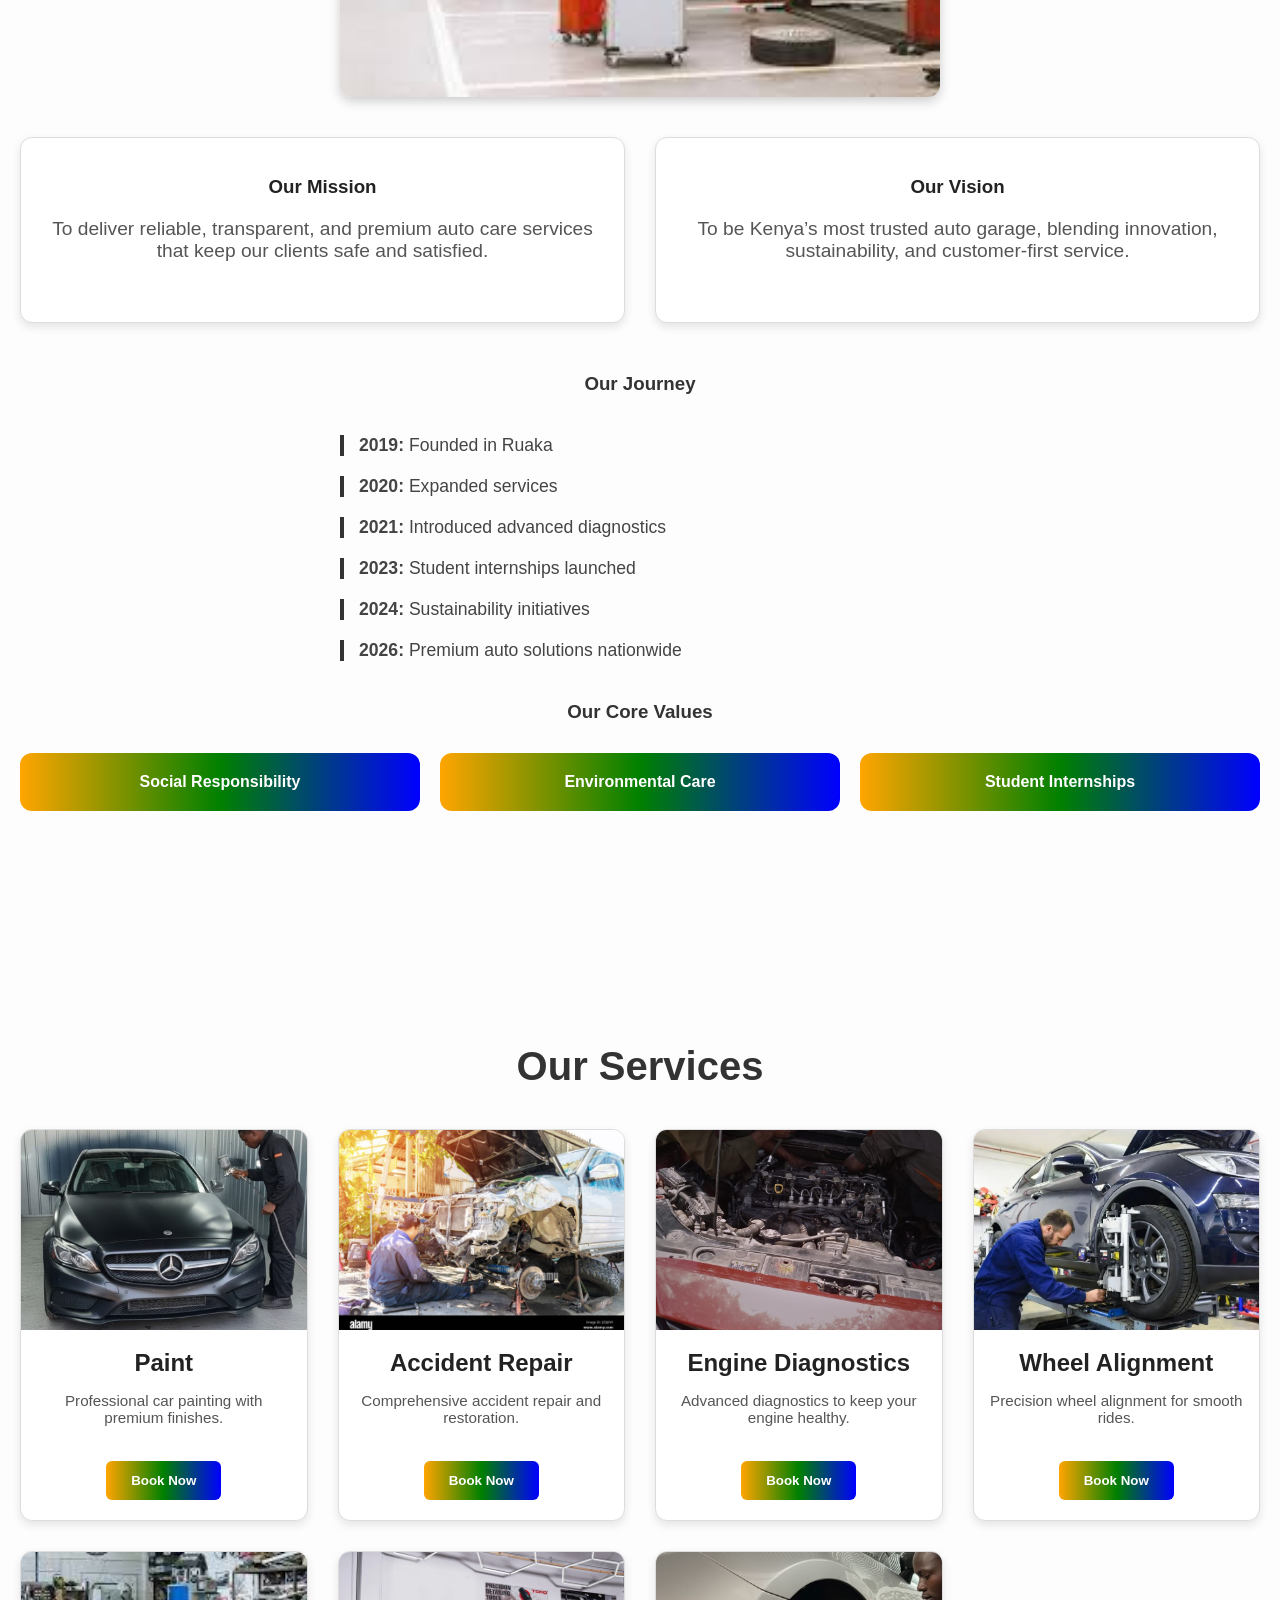
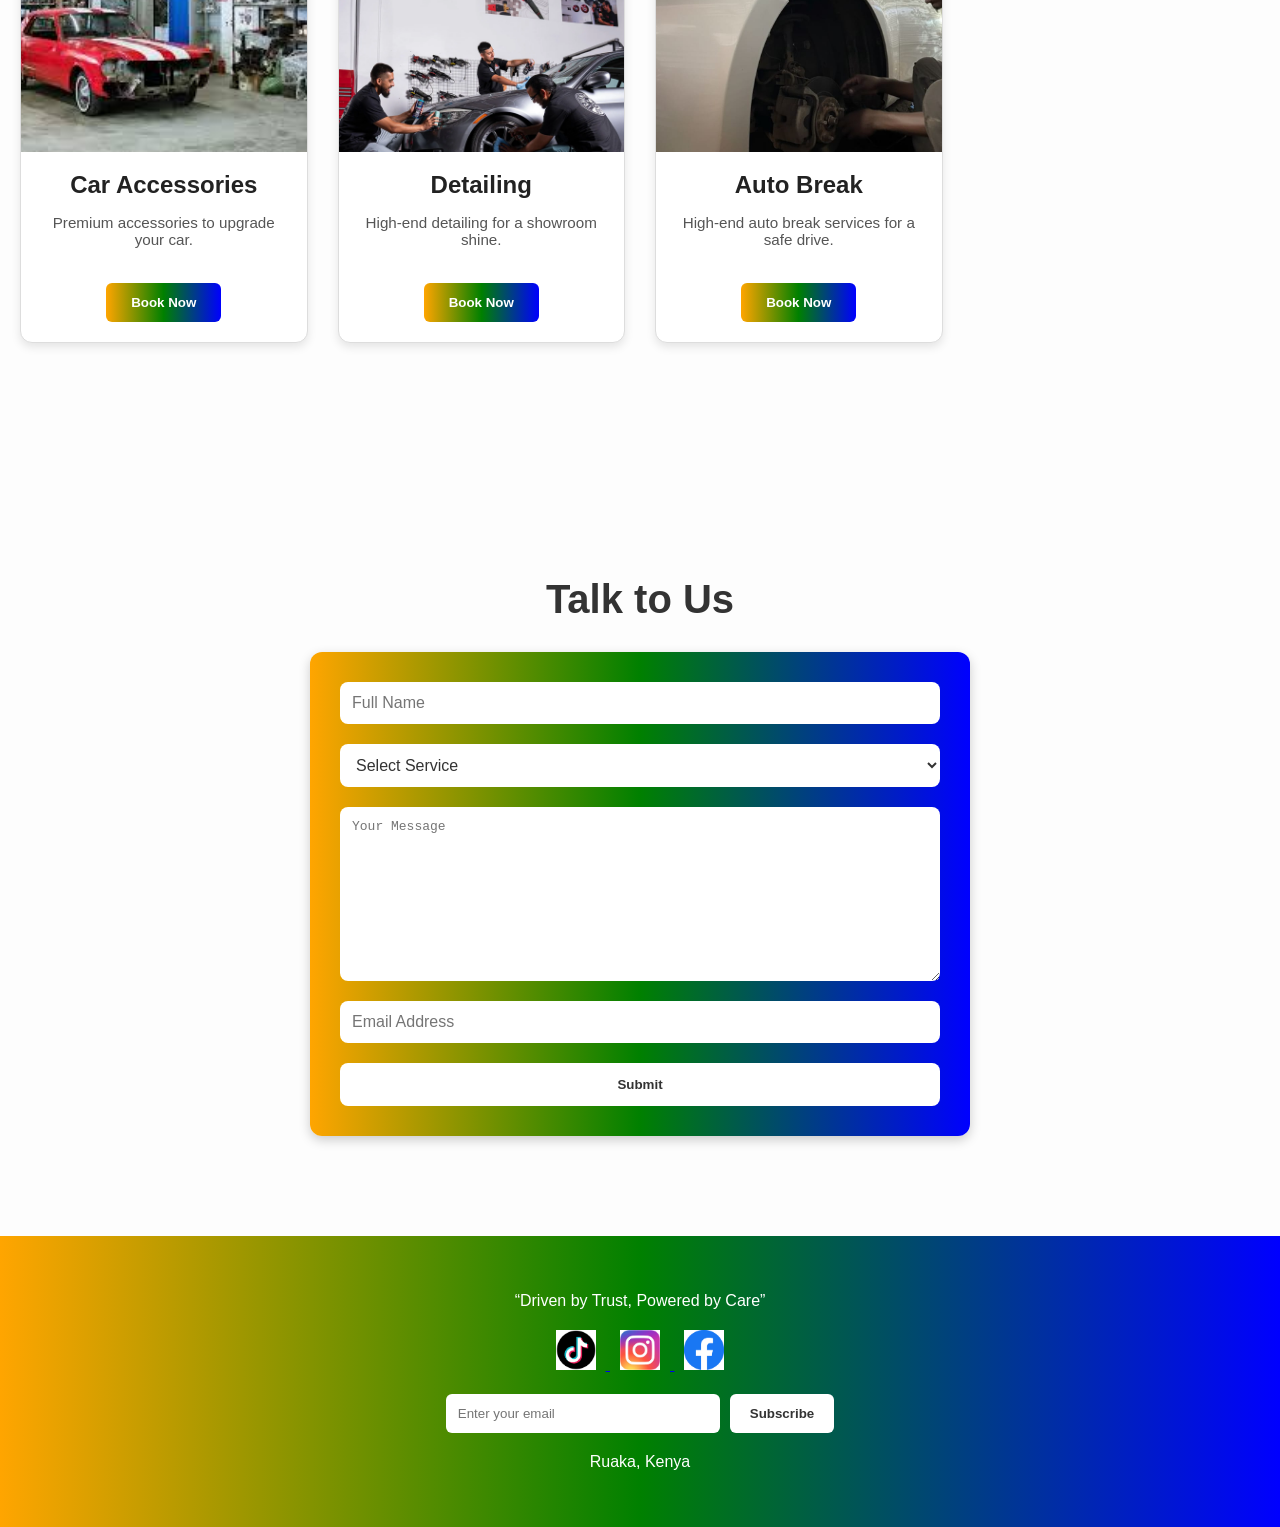
==== commit d9e45c1c: "Fix contact info alignment using grid layout" ====
--- a/index.html
+++ b/index.html
@@ -1,215 +1,259 @@
 <!DOCTYPE html>
 <html lang="en">
-<head>
-  <meta charset="UTF-8">
-  <meta name="viewport" content="width=device-width, initial-scale=1.0">
-  <title>Jentrixx Auto Garage & Car Accessories</title>
-  <link rel="stylesheet" href="style.css">
-  <link rel="icon" type="image/jpeg" href="Cars/JENTRIX.jpeg">
-
-  <!-- Open Graph Meta Tags -->
-  <meta property="og:title" content="Jentrix Auto Garage">
-  <meta property="og:description" content="Trusted Car Repair & Body Shop in Ruaka, Kenya. Premium auto care, painting, diagnostics, and detailing.">
-  <meta property="og:image" content="Cars/JENTRIX.jpeg">
-  <meta property="og:url" content="https://yourwebsite.com">
-
-  <!-- Twitter Card -->
-  <meta name="twitter:card" content="summary_large_image">
-  <meta name="twitter:title" content="Jentrix Auto Garage">
-  <meta name="twitter:description" content="Trusted Car Repair & Body Shop in Ruaka, Kenya.">
-  <meta name="twitter:image" content="Cars/JENTRIX.jpeg">
-</head>
-<body>
-
-  <!-- HEADER -->
-  <header>
-    <nav>
+  <head>
+    <meta charset="UTF-8">
+    <meta name="viewport" content="width=device-width, initial-scale=1.0">
+    <title>Jentrixx Auto Garage & Car Accessories</title>
+    <link rel="stylesheet" href="style.css">
+    <link rel="icon" type="image/jpeg" href="Cars/JENTRIX.jpeg">
+    <!-- Open Graph Meta Tags -->
+    <meta property="og:title" content="Jentrix Auto Garage">
+    <meta property="og:description" content="Trusted Car Repair & Body Shop in Ruaka, Kenya. Premium auto care, painting, diagnostics, and detailing.">
+    <meta property="og:image" content="Cars/JENTRIX.jpeg">
+    <meta property="og:url" content="https://yourwebsite.com">
+
+    <!-- Twitter Card -->
+    <meta name="twitter:card" content="summary_large_image">
+    <meta name="twitter:title" content="Jentrix Auto Garage">
+    <meta name="twitter:description" content="Trusted Car Repair & Body Shop in Ruaka, Kenya.">
+    <meta name="twitter:image" content="Cars/JENTRIX.jpeg">
+  </head>
+ <body>
+  
+    <!-- HEADER -->
+    <header>
       <div class="logo">
-        <img src="Cars/JENTRIX.jpeg" alt="Jentrix Logo" height="60">
-      </div>
-      <span class="hamburger" onclick="toggleMenu()">☰</span>
-      <ul id="menu">
-        <li><a href="#home">HOME</a></li>
-        <li><a href="#services">SERVICES</a></li>
-        <li><a href="#about">ABOUT</a></li>
-        <li><a href="#contact">CONTACT</a></li>
-      </ul>
-    </nav>
-  </header>
-
-  <!-- HOME -->
-  <section id="home">
-    <div class="hero-content">
-      <h1>Premium Auto Care in Ruaka</h1>
-      <p>Trusted repairs, painting, diagnostics, and detailing — all under one roof.</p>
-      <div class="hero-buttons">
-        <a href="#services" class="btn">View Our Services</a>
-        <button class="btn" onclick="showForm()">Book a Service</button>
-      </div>
-      <div class="usp-row">
-        <div class="usp">🛠️ Expert Technicians</div>
-        <div class="usp">🚗 Accident Repair Specialists</div>
-        <div class="usp">🎨 Premium Paint & Detailing</div>
-        <div class="usp">⚡ Fast Diagnostics</div>
-      </div>
-    </div>
-  </section>
-
-  <!-- ABOUT -->
-  <section id="about">
-    <h2>Trusted Car Repair & Body Shop</h2>
-    <p>We’ve grown into one of Kenya’s most trusted names in automotive care.</p>
-
-    <div class="about-image">
-      <img src="Cars/workshop.jpg" alt="Jentrix Workshop">
-    </div>
-
-    <div class="mission-vision">
-      <div class="mv-card">
-        <h3>Our Mission</h3>
-        <p>To deliver reliable, transparent, and premium auto care services that keep our clients safe and satisfied.</p>
-      </div>
-      <div class="mv-card">
-        <h3>Our Vision</h3>
-        <p>To be Kenya’s most trusted auto garage, blending innovation, sustainability, and customer-first service.</p>
-      </div>
-    </div>
-
-    <h3>Our Journey</h3>
-    <div class="timeline">
-      <div class="timeline-item"><strong>2019:</strong> Founded in Ruaka</div>
-      <div class="timeline-item"><strong>2020:</strong> Expanded services</div>
-      <div class="timeline-item"><strong>2021:</strong> Introduced advanced diagnostics</div>
-      <div class="timeline-item"><strong>2023:</strong> Student internships launched</div>
-      <div class="timeline-item"><strong>2024:</strong> Sustainability initiatives</div>
-      <div class="timeline-item"><strong>2026:</strong> Premium auto solutions nationwide</div>
-    </div>
-
-    <h3>Our Core Values</h3>
-    <div class="values-grid">
-      <div class="value-card">Social Responsibility</div>
-      <div class="value-card">Environmental Care</div>
-      <div class="value-card">Student Internships</div>
-    </div>
-  </section>
-
-  <!-- SERVICES -->
-  <section id="services">
-    <h2>Our Services</h2>
-    <div class="services-grid">
-      <div class="service-card">
-        <img src="Cars/paint.jpg.jpeg" alt="Car being painted">
-        <h3>Paint</h3>
-        <p>Professional car painting with premium finishes.</p>
-        <button onclick="showForm()">Book Now</button>
-      </div>
-
-      <div class="service-card">
-        <img src="Cars/accident.jpg" alt="Accident repair">
-        <h3>Accident Repair</h3>
-        <p>Comprehensive accident repair and restoration.</p>
-        <button onclick="showForm()">Book Now</button>
-      </div>
-
-      <div class="service-card">
-        <img src="Cars/diagnostics.jpg.jpeg" alt="Engine diagnostics">
-        <h3>Engine Diagnostics</h3>
-        <p>Advanced diagnostics to keep your engine healthy.</p>
-        <button onclick="showForm()">Book Now</button>
-      </div>
-
-      <div class="service-card">
-        <img src="Cars/wheel.jpg.jpeg" alt="Wheel alignment">
-        <h3>Wheel Alignment</h3>
-        <p>Precision wheel alignment for smooth rides.</p>
-        <button onclick="showForm()">Book Now</button>
-      </div>
-
-      <div class="service-card">
-        <img src="Cars/accessories.jpg.jpg" alt="Car accessories">
-        <h3>Car Accessories</h3>
-        <p>Premium accessories to upgrade your car.</p>
-        <button onclick="showForm()">Book Now</button>
-      </div>
-
-      <div class="service-card">
-        <img src="Cars/detailing.jpg" alt="Car detailing">
-        <h3>Detailing</h3>
-        <p>High-end detailing for a showroom shine.</p>
-        <button onclick="showForm()">Book Now</button>
-      </div>
-
-      <div class="service-card">
-        <img src="Cars/auto break.jpg.jpeg" alt="auto break">
-        <h3>Auto Break</h3>
-        <p>High-end auto break services for a safe drive.</p>
-        <button onclick="showForm()">Book Now</button>
-      </div>
-    </div>
-  </section>
-
-  <!-- BOOKING FORM -->
-  <section id="booking" style="display:none;">
-    <h2>Book a Service</h2>
-    <form class="booking-form">
-      <input type="text" placeholder="Full Name" required>
-      <input type="tel" placeholder="Phone Number" required>
-      <select required>
-        <option value="">Select Service</option>
-        <option>Paint</option>
-        <option>Accident Repair</option>
-        <option>Engine Diagnostics</option>
-        <option>Wheel Alignment</option>
-        <option>Car Accessories</option>
-        <option>Detailing</option>
-      </select>
-      <input type="date" required>
-      <input type="time" required>
-      <input type="email" placeholder="Email Address" required>
-      <button type="submit">Confirm Booking</button>
-    </form>
-  </section>
-
-  <!-- CONTACT -->
-  <section id="contact">
-    <h2>Talk to Us</h2>
-    <form class="contact-form">
-      <input type="text" placeholder="Full Name" required>
-      <select required>
-        <option value="">Select Service</option>
-        <option>Paint</option>
-        <option>Accident Repair</option>
-        <option>Engine Diagnostics</option>
-        <option>Wheel Alignment</option>
-        <option>Car Accessories</option>
-        <option>Detailing</option>
-      </select>
-      <textarea placeholder="Your Message" rows="6" required></textarea>
-      <input type="email" placeholder="Email Address" required>
-      <button type="submit">Submit</button>
-    </form>
-  </section>
-
-  <!-- FOOTER -->
-  <footer>
-    <div class="footer-content">
-      <p>“Driven by Trust, Powered by Care”</p>
-
-      <div class="social-icons">
-        <a href="https://www.tiktok.com/@jentrixautogarage/video/7596340934879612171" target="_blank">
-          <img src="Cars/tiktok.png" alt="TikTok">
-        </a>
-        <a href="https://www.instagram.com/j.e.n.t.r.i.x.a.u.t.o.garage/p/DNoARiWM0Q5/" target="_blank">
-          <img src="Cars/instagram.jpg" alt="Instagram">
-        </a>
-        <a href="https://www.facebook.com/JentrixAutoGarage" target="_blank ">
-          <img src="Cars/facebook.png" alt="Facebook">   
-        </a>
-      </div>
-
-      <p>© 2024 Jentrix Auto Garage. All rights reserved.</p>
-    </div>
-  </footer>
-  <script src="script.js"></script>
-</body>
+        <img src="Cars/JENTRIX.jpeg" alt="Jentrix Auto Garage Logo">
+      </div>
+
+     <nav>
+        <ul class="nav-links">
+         <li><a href="#home">Home</a></li>
+         <li><a href="#services">Services</a></li>
+         <li><a href="#about">About</a></li>
+         <li><a href="#contact">Contact</a></li>
+       </ul>
+      </nav>
+
+    </header>
+    
+    <!-- HOME -->
+    <section id="home">
+      <div class="home-image">
+       <img src="Cars/company.jpg.jpeg" alt="Jentrix Auto Garage">
+     </div>
+    </section>
+
+   <div class="home-button">
+     <a href="#about" class="btn">LEARN MORE</a>
+   </div>
+
+   <!-- ABOUT -->
+    <section id="about">
+      <!-- Heading -->
+     <h2>Trusted Car Repair & Body Shop</h2>
+     <p>We’ve grown into one of Kenya’s most trusted names in automotive care.</p>
+
+     <!-- Company Image -->
+     <div class="about-image">
+        <img src="Cars/workshop.jpg" alt="Jentrix Workshop">
+     </div>
+
+     <!-- Mission & Vision -->
+     <div class="mission-vision">
+       <div class="mv-card">
+          <h3>Our Mission</h3>
+          <p>To deliver reliable, transparent, and premium auto care services that keep our clients safe and satisfied.</p>
+        </div>
+       <div class="mv-card">
+         <h3>Our Vision</h3>
+         <p>To be Kenya’s most trusted auto garage, blending innovation, sustainability, and customer-first service.</p>
+        </div>
+      </div>
+
+      <!-- Journey Timeline -->
+      <h3>Our Journey</h3>
+      <div class="timeline">
+        <div class="timeline-item"><strong>2019:</strong> Founded in Ruaka</div>
+        <div class="timeline-item"><strong>2020:</strong> Expanded services</div>
+        <div class="timeline-item"><strong>2021:</strong> Introduced advanced diagnostics</div>
+        <div class="timeline-item"><strong>2023:</strong> Student internships launched</div>
+        <div class="timeline-item"><strong>2024:</strong> Sustainability initiatives</div>
+        <div class="timeline-item"><strong>2026:</strong> Premium auto solutions nationwide</div>
+      </div>
+
+     <!-- Core Values -->
+     <h3>Our Core Values</h3>
+      <div class="values-grid">
+        <div class="value-card">Social Responsibility</div>
+        <div class="value-card">Environmental Care</div>
+        <div class="value-card">Student Internships</div>
+      </div>
+    </section>
+
+    <!-- SERVICES -->
+    <section id="services">
+      <h2>Our Services</h2>
+      <div class="services-grid">
+       <div class="service-card">
+          <img src="Cars/paint.jpg.jpeg" alt="Car being painted">
+          <h3>Paint</h3>
+          <p>Professional car painting with premium finishes.</p>
+          <button onclick="showForm()">Book Now</button>
+        </div>
+
+       <div class="service-card">
+          <img src="Cars/accident.jpg" alt="Accident repair">
+          <h3>Accident Repair</h3>
+          <p>Comprehensive accident repair and restoration.</p>
+          <button onclick="showForm()">Book Now</button>
+        </div>
+
+        <div class="service-card">
+          <img src="Cars/diagnostics.jpg.jpeg" alt="Engine diagnostics">
+          <h3>Engine Diagnostics</h3>
+          <p>Advanced diagnostics to keep your engine healthy.</p>
+          <button onclick="showForm()">Book Now</button>
+        </div>
+
+        <div class="service-card">
+          <img src="Cars/wheel.jpg.jpeg" alt="Wheel alignment">
+          <h3>Wheel Alignment</h3>
+          <p>Precision wheel alignment for smooth rides.</p>
+          <button onclick="showForm()">Book Now</button>
+        </div>
+
+        <div class="service-card">
+          <img src="Cars/accessories.jpg.jpg" alt="Car accessories">
+          <h3>Car Accessories</h3>
+          <p>Premium accessories to upgrade your car.</p>
+          <button onclick="showForm()">Book Now</button>
+        </div>
+      
+    
+
+       <div class="service-card">
+          <img src="Cars/detailing.jpg" alt="Car detailing">
+          <h3>Detailing</h3>
+          <p>High-end detailing for a showroom shine.</p>
+          <button onclick="showForm()">Book Now</button>
+        </div>
+
+        <div class="service-card">
+          <img src="Cars/auto break.jpg.jpeg" alt="auto break">
+          <h3>Auto Break</h3>
+          <p>High-end auto break services for a safe drive.</p>
+          <button onclick="showForm()">Book Now</button>
+        </div>
+      </div>
+    </section>
+
+   
+    <!-- BOOKING FORM -->
+    <section id="booking" style="display:none;">
+      <h2>Book a Service</h2>
+     <form class="booking-form">
+        <input type="text" placeholder="Full Name" required>
+
+        <input type="tel" placeholder="Phone Number" required>
+
+        <select required>
+         <option value="">Select Service</option>
+         <option>Paint</option>
+         <option>Accident Repair</option>
+         <option>Engine Diagnostics</option>
+         <option>Wheel Alignment</option>
+         <option>Car Accessories</option>
+         <option>Detailing</option>
+        </select>
+
+       <input type="date" required>
+        <input type="time" required>
+
+        <input type="email" placeholder="Email Address" required>
+
+        <button type="submit">Confirm Booking</button>
+      </form>
+    </section>
+
+   
+    <!-- CONTACT -->
+    <section id="contact">
+     <h2>Talk to Us</h2>
+     <form class="contact-form">
+       <input type="text" placeholder="Full Name" required>
+
+       <select required>
+         <option value="">Select Service</option>
+         <option>Paint</option>
+         <option>Accident Repair</option>
+         <option>Engine Diagnostics</option>
+         <option>Wheel Alignment</option>
+         <option>Car Accessories</option>
+         <option>Detailing</option>
+       </select>
+
+       <textarea placeholder="Your Message" rows="6" required></textarea>
+
+       <input type="email" placeholder="Email Address" required>
+
+       <button type="submit">Submit</button>
+      </form>
+    </section>
+
+    <!-- FOOTER -->
+    <footer>
+      <div class="footer-content">
+        <p>“Driven by Trust, Powered by Care”</p>
+
+        <!-- Social Icons -->
+        <div class="social-icons">
+          <a href="https://www.tiktok.com/@jentrixautogarage/video/7596340934879612171" target="_blank">
+            <img src="Cars/tiktok.png" alt="TikTok">
+          </a>
+
+         <a href="https://www.instagram.com/j.e.n.t.r.i.x.a.u.t.o.garage/p/DNoARiWM0Q5/" target="_blank">
+            <img src="Cars/instagram.jpg" alt="Instagram">
+         </a>
+
+         <a href="https://www.facebook.com/profile.php?id=100075883675314&__tn__=%3C" target="_blank">
+           <img src="Cars/facebook.png" alt="Facebook">
+         </a>
+
+        </div>
+
+       <!-- Subscribe Form -->
+        <div class="subscribe">
+          <input type="email" placeholder="Enter your email" required>
+          <button type="submit">Subscribe</button>
+        </div>
+
+       <!-- Location -->
+        <p>Ruaka, Kenya</p>
+      </div>
+    </footer>
+
+   <script>
+     const menu = document.querySelector('.menu');
+     const nav = document.querySelector('nav');
+     menu.addEventListener('click', () => {
+      nav.style.display = nav.style.display === 'block' ? 'none' : 'block';
+     });
+
+     function showForm() {
+       document.getElementById('booking').style.display = 'block';
+       window.location.hash = 'booking';
+     }
+   </script>
+  </body>
 </html>
+<script>
+  function showForm() {
+    // Show the booking section
+    document.getElementById('booking').style.display = 'block';
+    // Scroll smoothly to the booking form
+    document.getElementById('booking').scrollIntoView({ behavior: 'smooth' });
+  }
+</script>
+
+
--- a/style.css
+++ b/style.css
@@ -10,110 +10,107 @@
   height: auto;
 }
 
-/* Navbar */
-nav {
-  background-color: #ffffff; /* White background */
-  padding: 20px 30px;        /* Enlarged height */
+header {
   display: flex;
   justify-content: space-between;
   align-items: center;
-  position: fixed;           /* Keeps navbar stagnant */
+  padding: 15px 40px;
+  background-color: #ffffff; /* clean background */
+  border-bottom: 2px solid #eee;
+}
+
+.logo h1 {
+  font-size: 22px;
+  font-weight: bold;
+  color: #000000;
+}
+
+.nav-links {
+  list-style: none;
+  display: flex;        /* horizontal layout */
+  gap: 25px;            /* spacing between links */
+  margin: 0;
+  padding: 0;
+}
+
+.nav-links li a {
+  text-decoration: none;
+  font-weight: bold;
+  color: #000000;       /* visible text */
+  transition: color 0.3s ease;
+}
+
+.nav-links li a:hover {
+  color: #ff0000;       /* highlight on hover */
+}
+
+.contact-info {
+  font-weight: bold;
+  color: #000000;
+}
+/* FIXED NAVBAR */
+header {
+  position: fixed;       /* keeps it stuck at the top */
+  top: 0;
+  left: 0;
+  width: 100%;           /* full width */
+  z-index: 1000;         /* stays above other content */
+  display: flex;
+  justify-content: space-between;
+  align-items: center;
+  padding: 15px 40px;
+  background-color: #ffffff; /* solid background */
+  border-bottom: 2px solid #eee;
+}
+
+/* Add spacing so content doesn’t hide under navbar */
+body {
+  padding-top: 80px;     /* adjust based on navbar height */
+}
+header {
+  position: fixed;
   top: 0;
   left: 0;
   width: 100%;
-  z-index: 1000;             /* Stays above content */
-}
-
-nav ul {
+  z-index: 1000;
+  display: grid;                 /* use grid for perfect alignment */
+  grid-template-columns: 1fr 2fr 1fr; /* logo | nav | contact */
+  align-items: center;
+  padding: 15px 40px;
+  background-color: #ffffff;
+  border-bottom: 2px solid #eee;
+}
+
+/* LOGO */
+.logo img {
+  height: 50px;
+  width: auto;
+  display: block;
+}
+
+/* NAVIGATION */
+.nav-links {
   list-style: none;
   display: flex;
-  gap: 30px;                 /* More spacing between links */
-}
-
-nav ul li a {
-  color: #000000;            /* Black text */
+  justify-content: center;       /* center the links */
+  gap: 25px;
+  margin: 0;
+  padding: 0;
+}
+.nav-links li a {
   text-decoration: none;
   font-weight: bold;
-  font-size: 18px;           /* Slightly larger text */
-}
-
-/* Hamburger icon */
-.hamburger {
-  display: none;
-  font-size: 32px;           /* Larger hamburger */
   color: #000000;
-  cursor: pointer;
-}
-
-/* Responsive */
-@media (max-width: 768px) {
-  nav ul {
-    display: none;
-    flex-direction: column;
-    background-color: #ffffff;
-    position: absolute;
-    top: 80px;               /* Below enlarged navbar */
-    right: 0;
-    width: 100%;
-    padding: 20px;
-  }
-
-  nav ul.show {
-    display: flex;
-  }
-
-  .hamburger {
-    display: block;
-  }
-}
-/* Header with logo + menu */
-header {
-  position: fixed;
-  top: 0; left: 0; right: 0;
-  background: linear-gradient(to right, orange, green, blue);
-  display: flex;
-  justify-content: space-between;
-  align-items: center;
-  padding: 10px 20px;
-  z-index: 1000;
-  color: #fff;
-}
-.logo img {
-  height: 40px;
-}
-.menu {
-  cursor: pointer;
-  font-size: 24px;
-}
-nav {
-  display: none;
-  position: absolute;
-  right: 20px;
-  top: 50px;
-  background: #fff;
-  border: 1px solid #ccc;
-  border-radius: 5px;
-}
-nav a {
-  display: block;
-  padding: 10px 20px;
-  text-decoration: none;
-  color: #333;
-}
-nav a:hover {
-  background: #f0f0f0;
-}
+  transition: color 0.3s ease;
+}
+.nav-links li a:hover {
+  color: #ff0000;
+}
+
 
 /* Hero Section */
 #home {
-  background: url('Cars/workshop.jpg') center/cover no-repeat;
-  min-height: 100vh;
-  display: flex;
-  align-items: center;
-  justify-content: center;
-  text-align: center;
-  color: #fff;
-  text-shadow: 0 2px 5px rgba(0,0,0,0.7);
+  background: none; /* no background image */
 }
 
 .hero-content h1 {
@@ -271,6 +268,38 @@
   transform: translateY(-5px);
   opacity: 0.9;
 }
+.home-image {
+  width: 100%;
+  height: 100vh;             /* full viewport height, stretches down */
+  overflow: hidden;
+}
+
+.home-image img {
+  width: 100%;
+  height: 100%;
+  object-fit: cover;          /* fills sideways */
+  object-position: center 40%; /* shift focus lower, shows more bottom */
+  display: block;
+}
+
+.home-button {
+  text-align: center;
+  margin: 20px 0;
+}
+
+.home-button .btn {
+  background-color: #000000;
+  color: #ffffff;
+  padding: 12px 24px;
+  text-decoration: none;
+  font-weight: bold;
+  border-radius: 5px;
+  transition: background-color 0.3s ease;
+}
+
+.home-button .btn:hover {
+  background-color: #333333;
+}
 /* Services Section */
 #services {
   padding: 100px 20px;
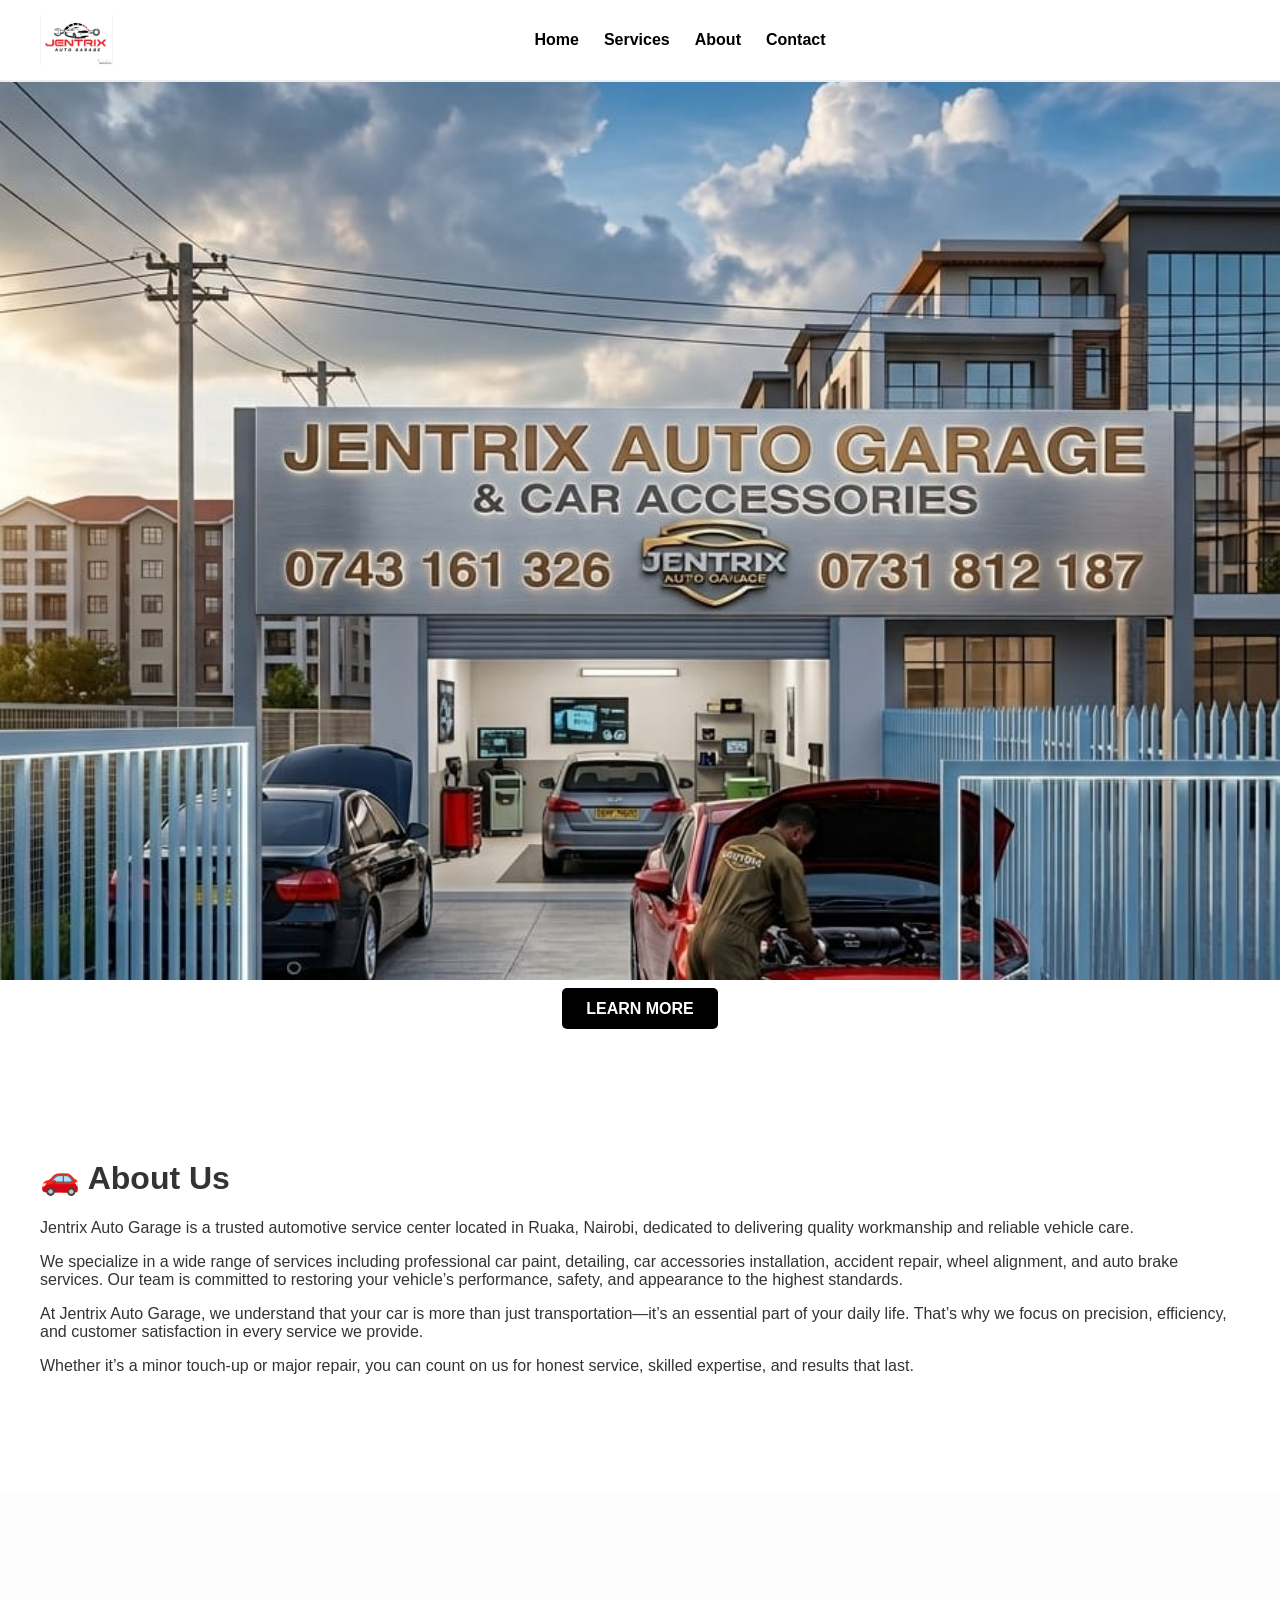
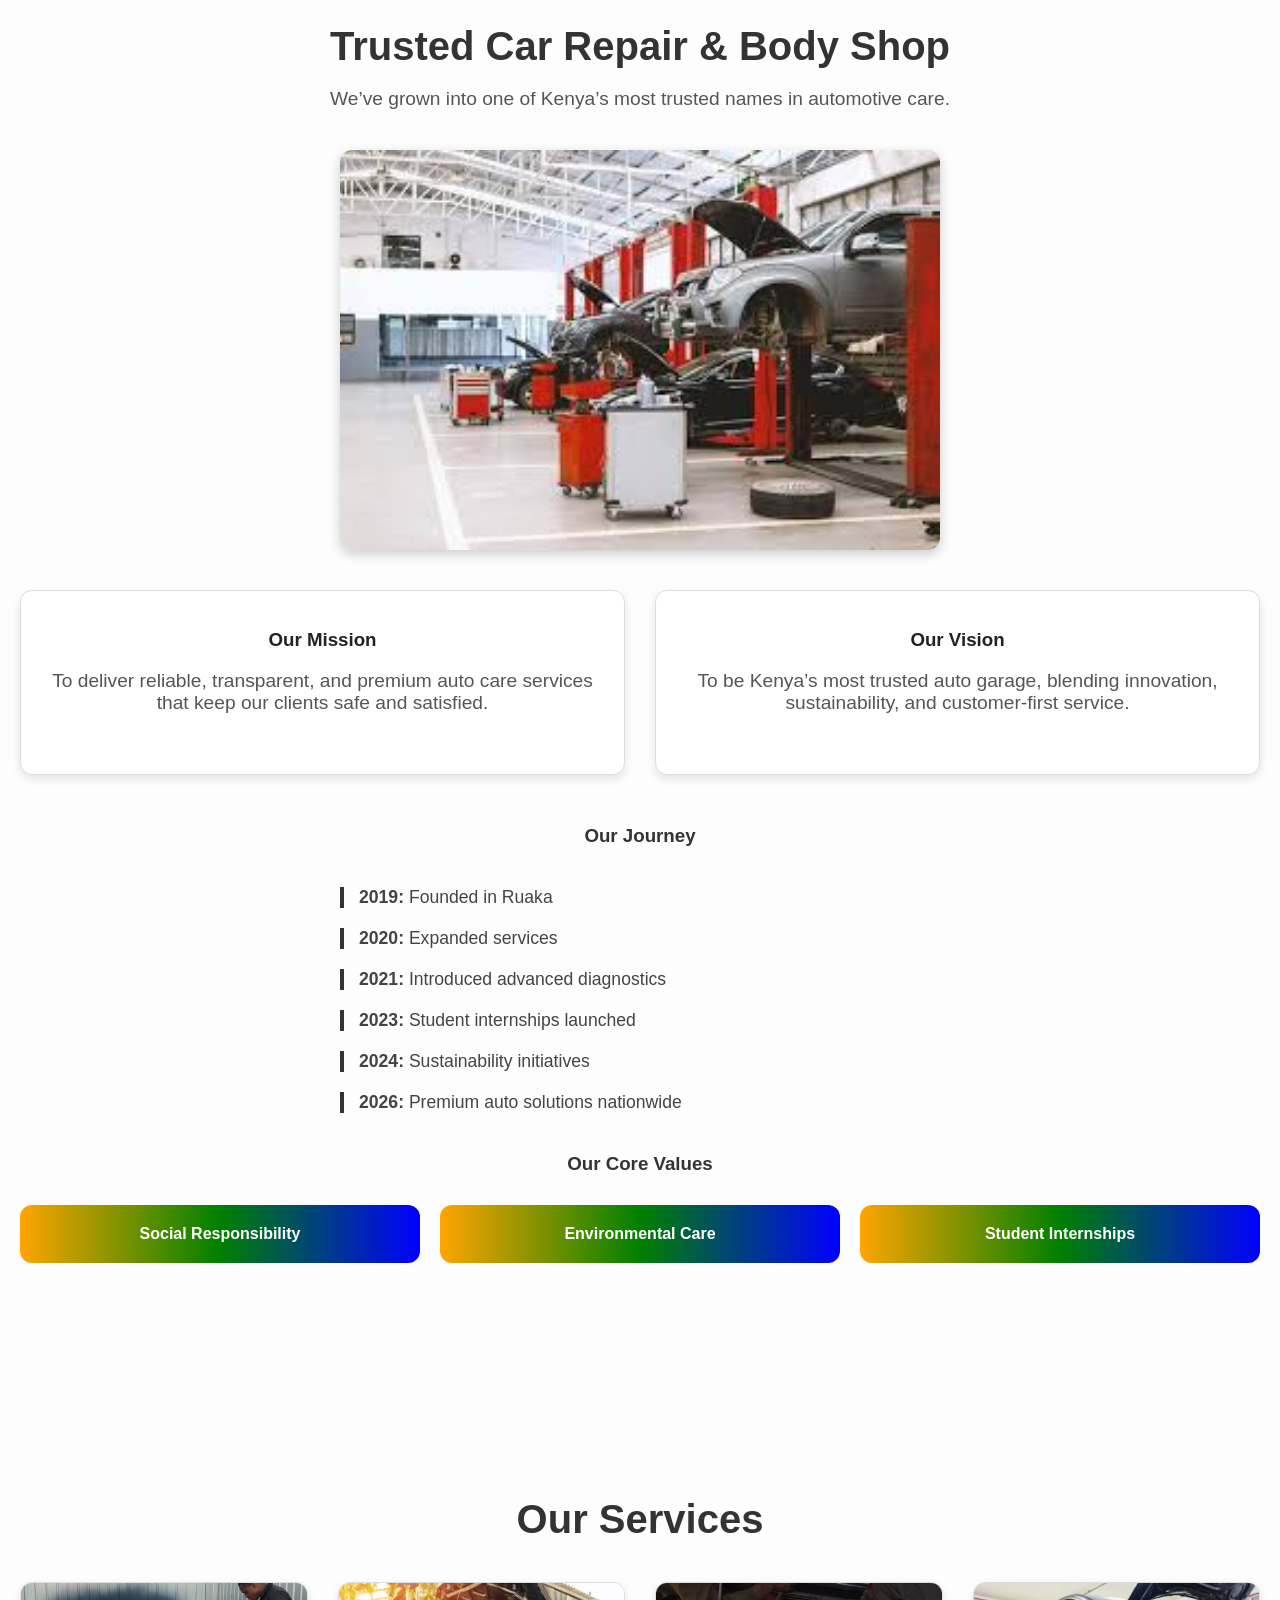
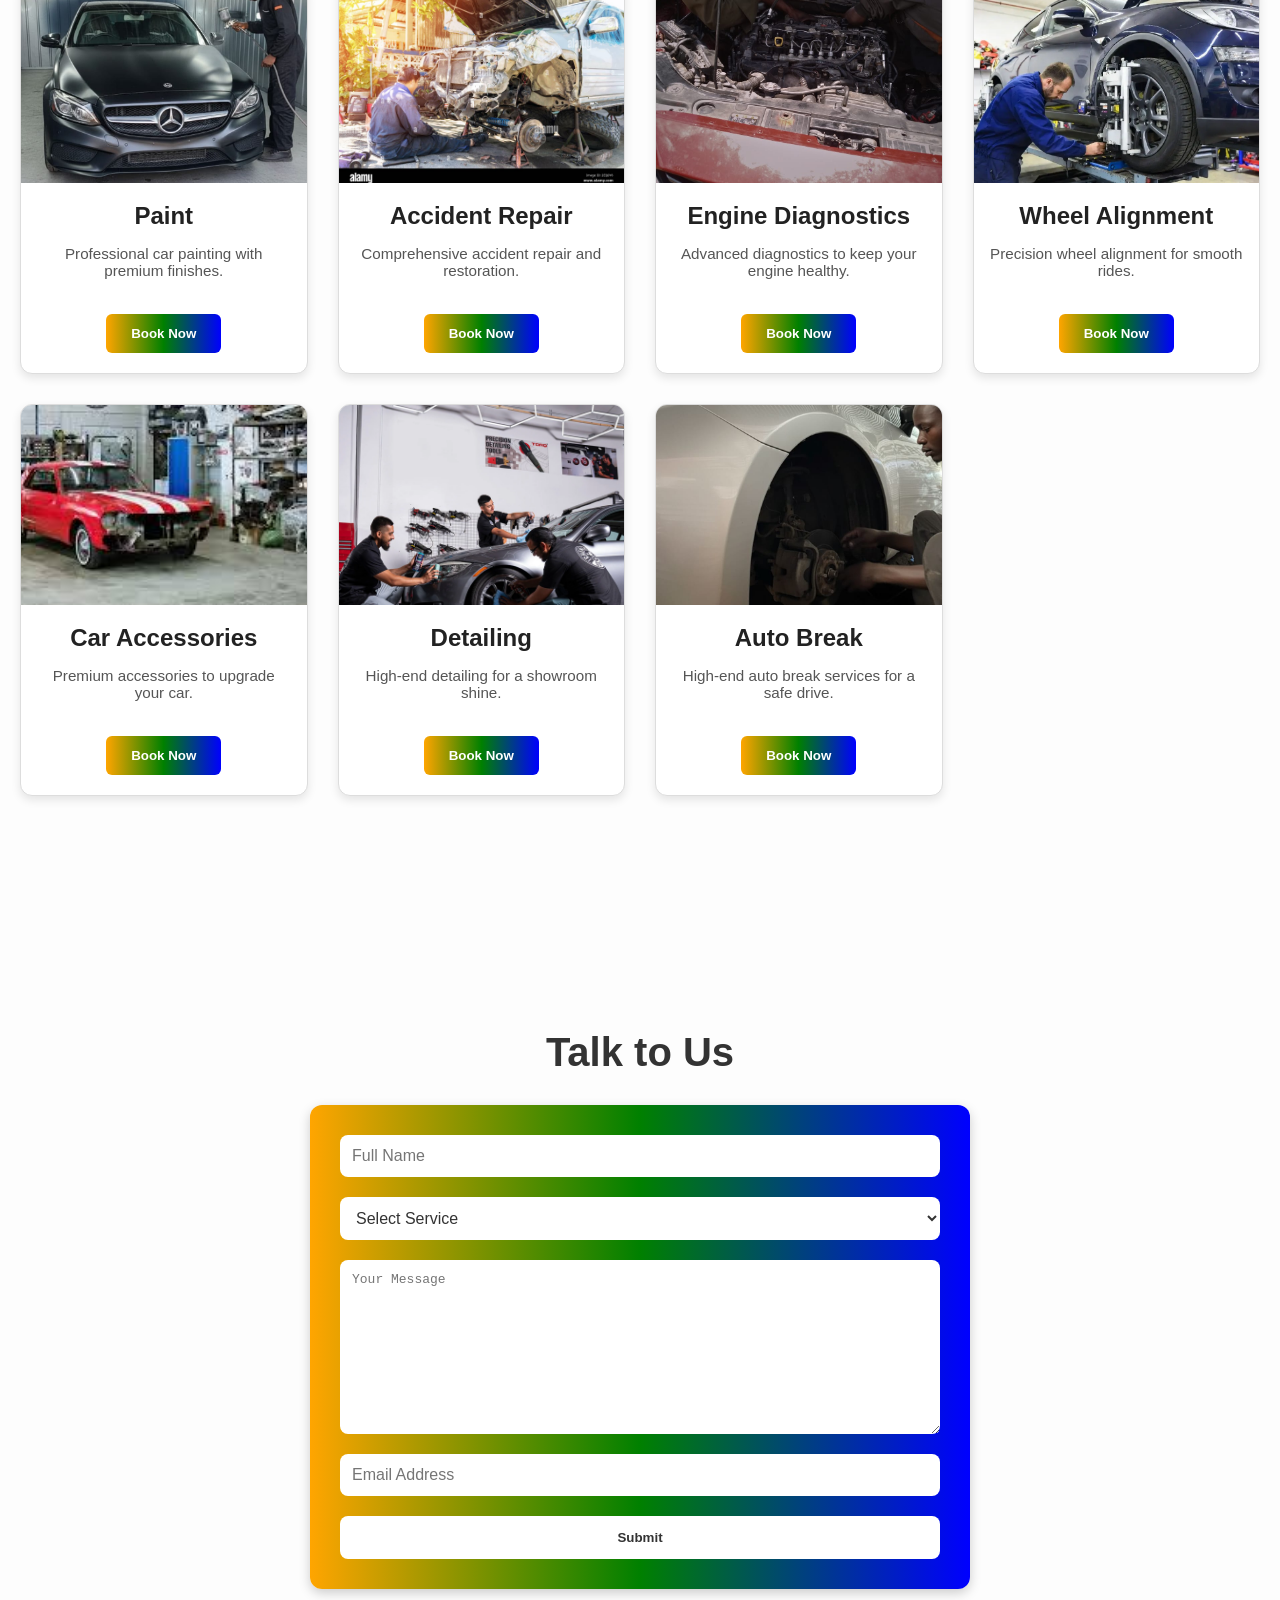
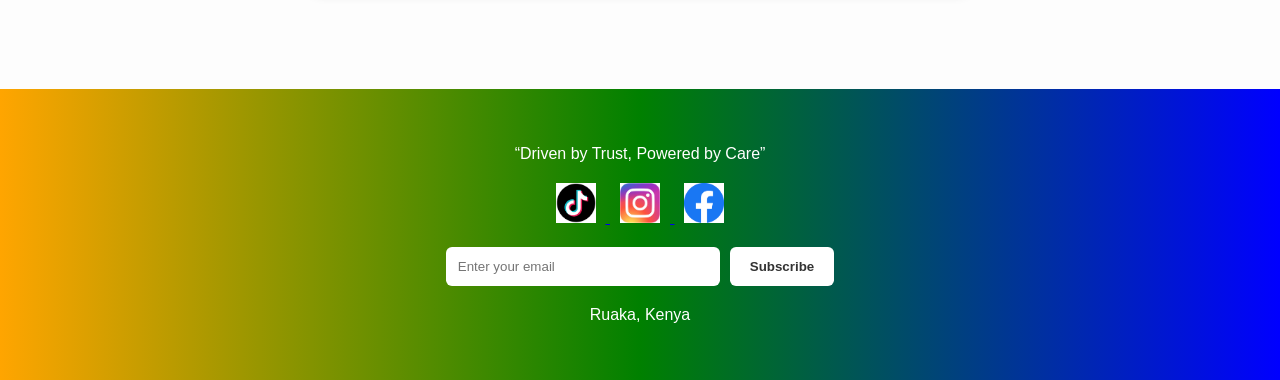
==== commit c8b5ccda: "Add About Us page and link Learn More button" ====
--- a/index.html
+++ b/index.html
@@ -47,6 +47,26 @@
    <div class="home-button">
      <a href="#about" class="btn">LEARN MORE</a>
    </div>
+    <!-- ABOUT CONTENT -->
+    <main style="padding:100px 40px;">
+      <h1>🚗 About Us</h1>
+      <p>
+      Jentrix Auto Garage is a trusted automotive service center located in Ruaka, Nairobi, dedicated to delivering quality workmanship and reliable vehicle care.
+      </p>
+
+      <p>
+      We specialize in a wide range of services including professional car paint, detailing, car accessories installation, accident repair, wheel alignment, and auto brake services. Our team is committed to restoring your vehicle’s performance, safety, and appearance to the highest standards.
+      </p>
+
+     <p>
+      At Jentrix Auto Garage, we understand that your car is more than just transportation—it’s an essential part of your daily life. That’s why we focus on precision, efficiency, and customer satisfaction in every service we provide.
+     </p>
+
+     <p>
+      Whether it’s a minor touch-up or major repair, you can count on us for honest service, skilled expertise, and results that last.
+     </p>
+    </main>
+
 
    <!-- ABOUT -->
     <section id="about">
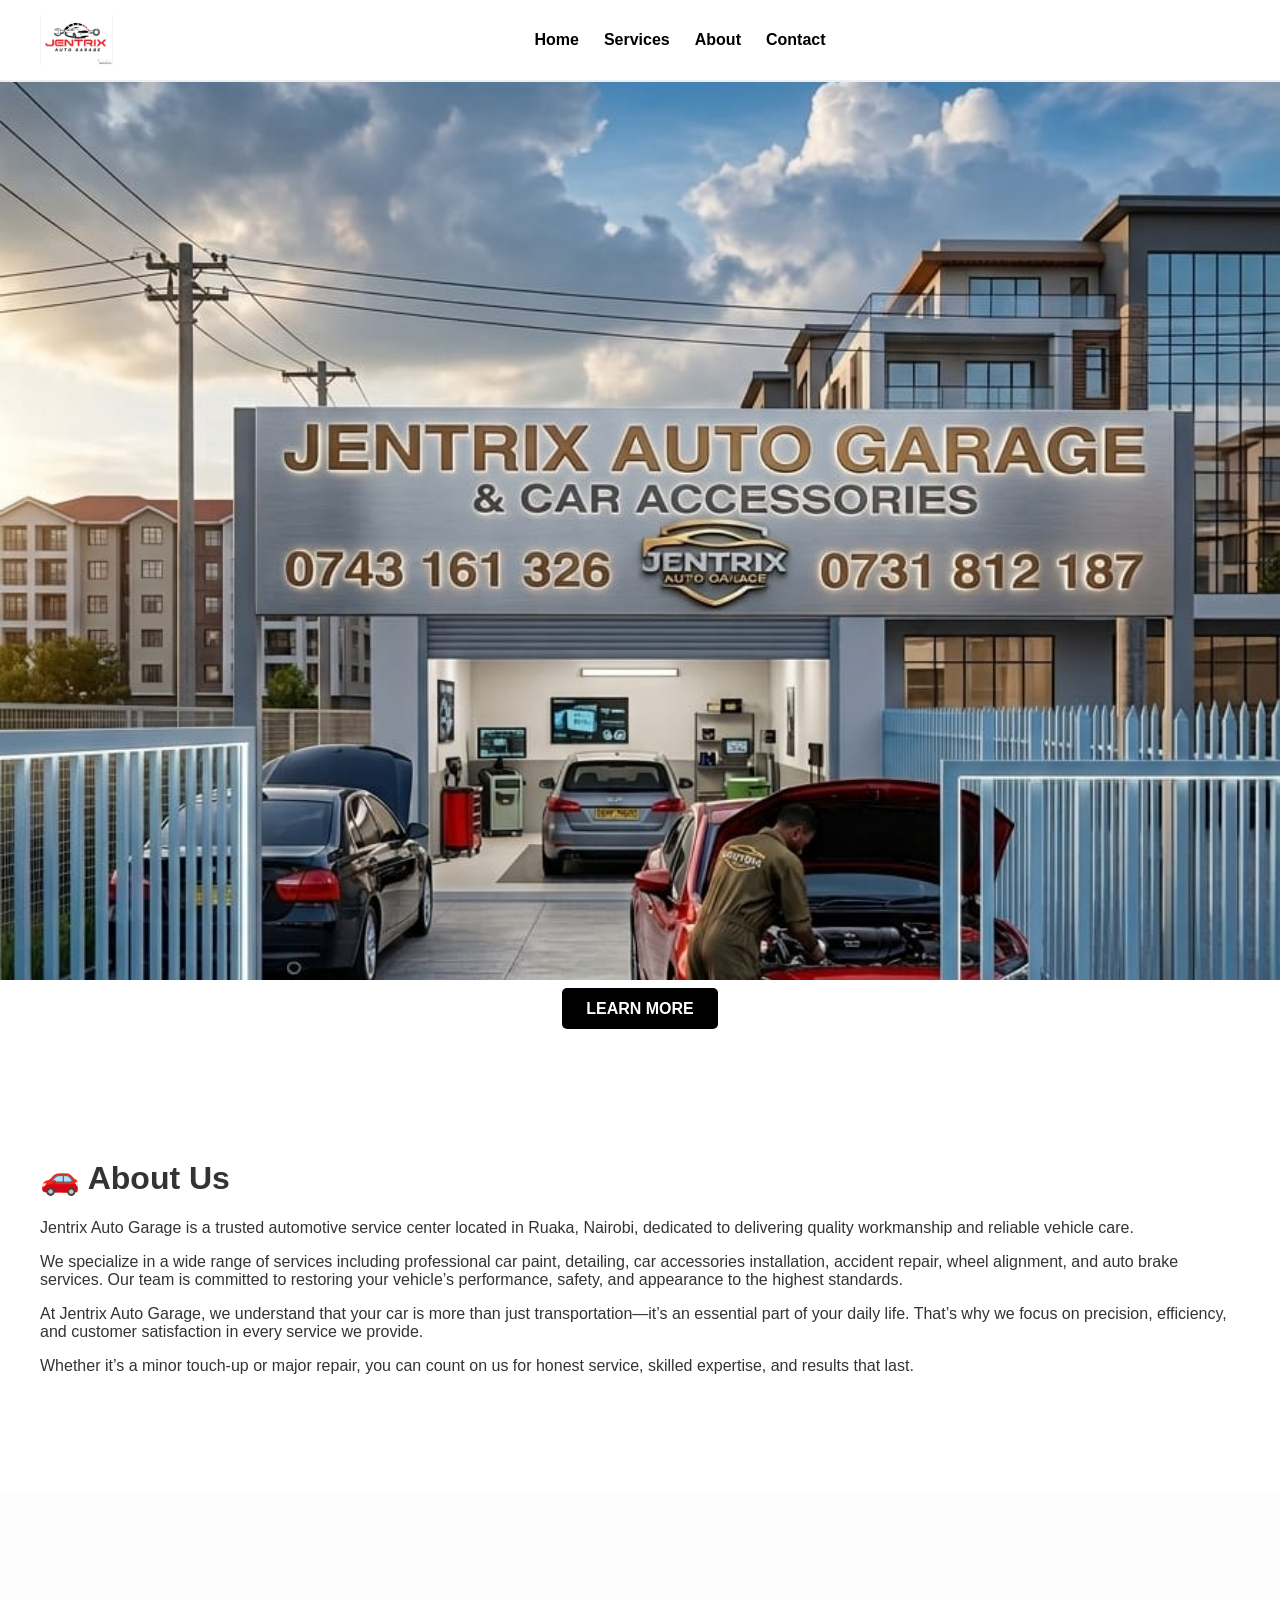
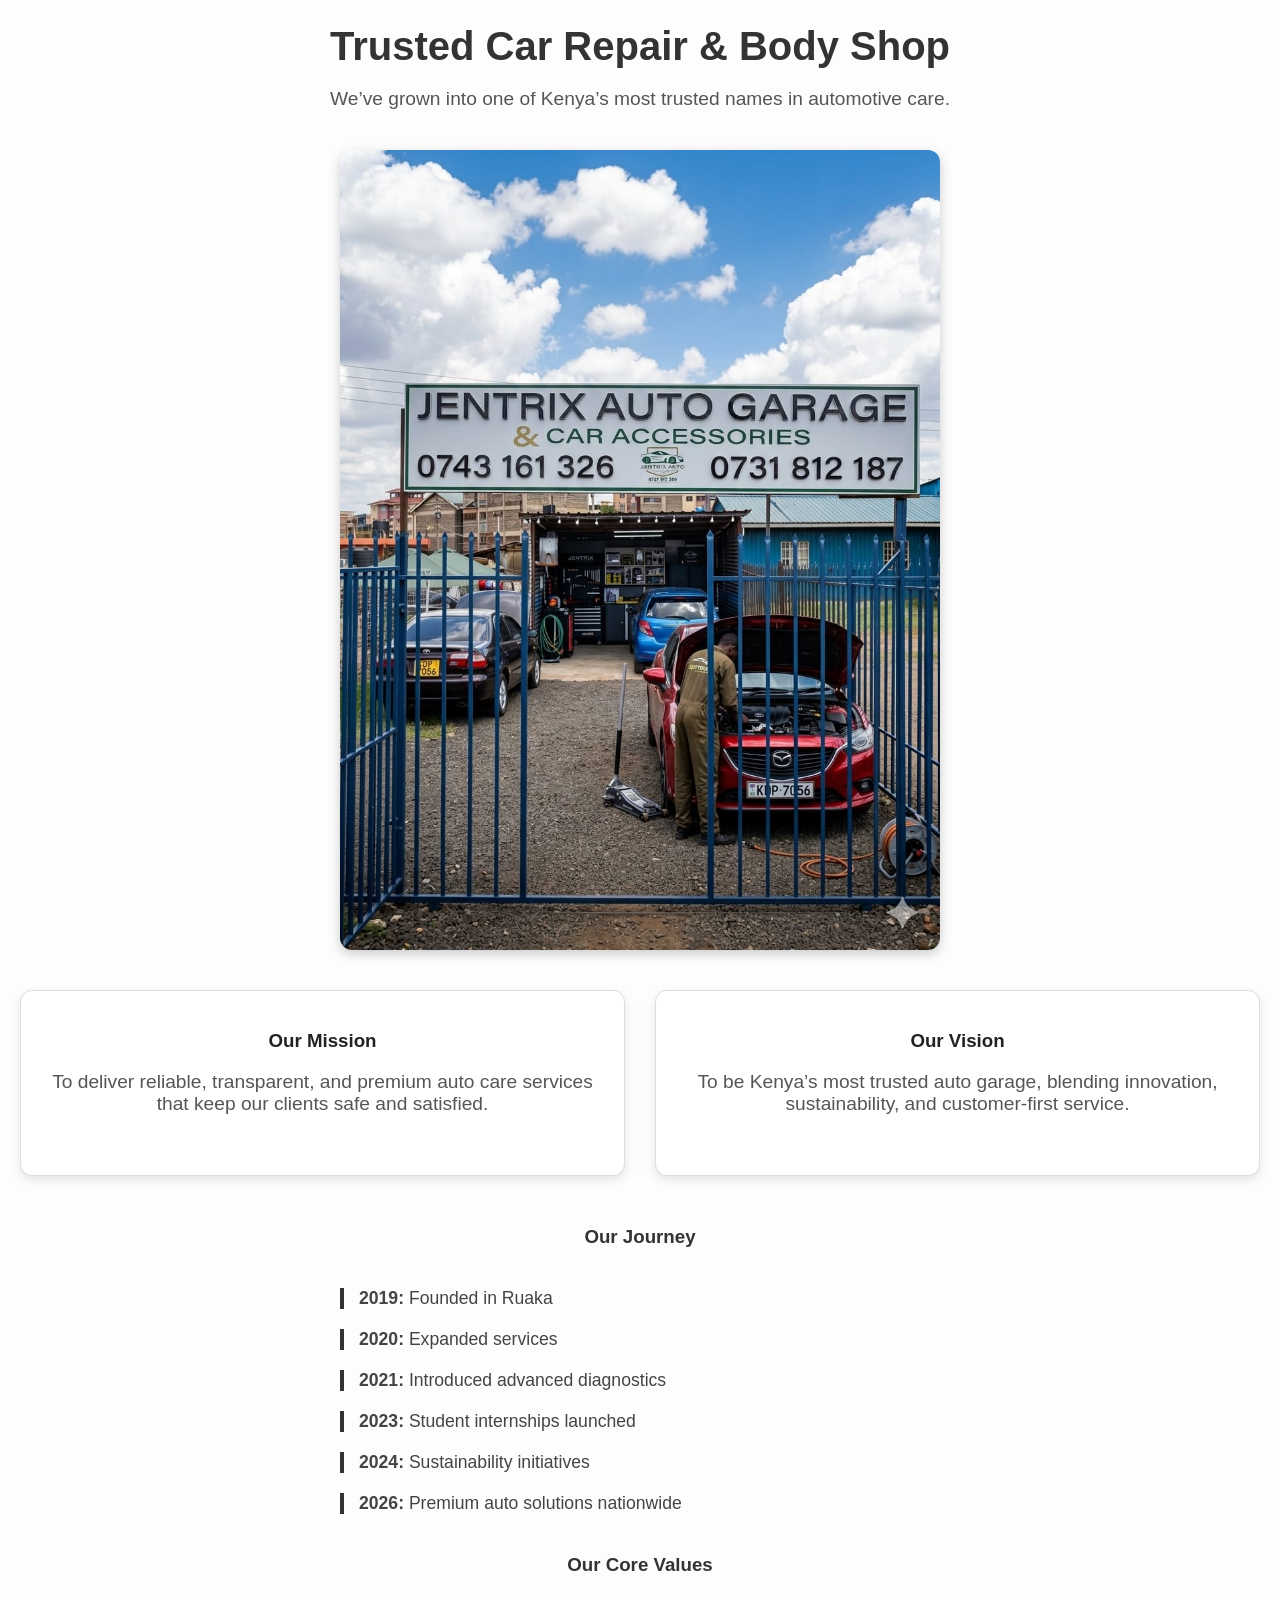
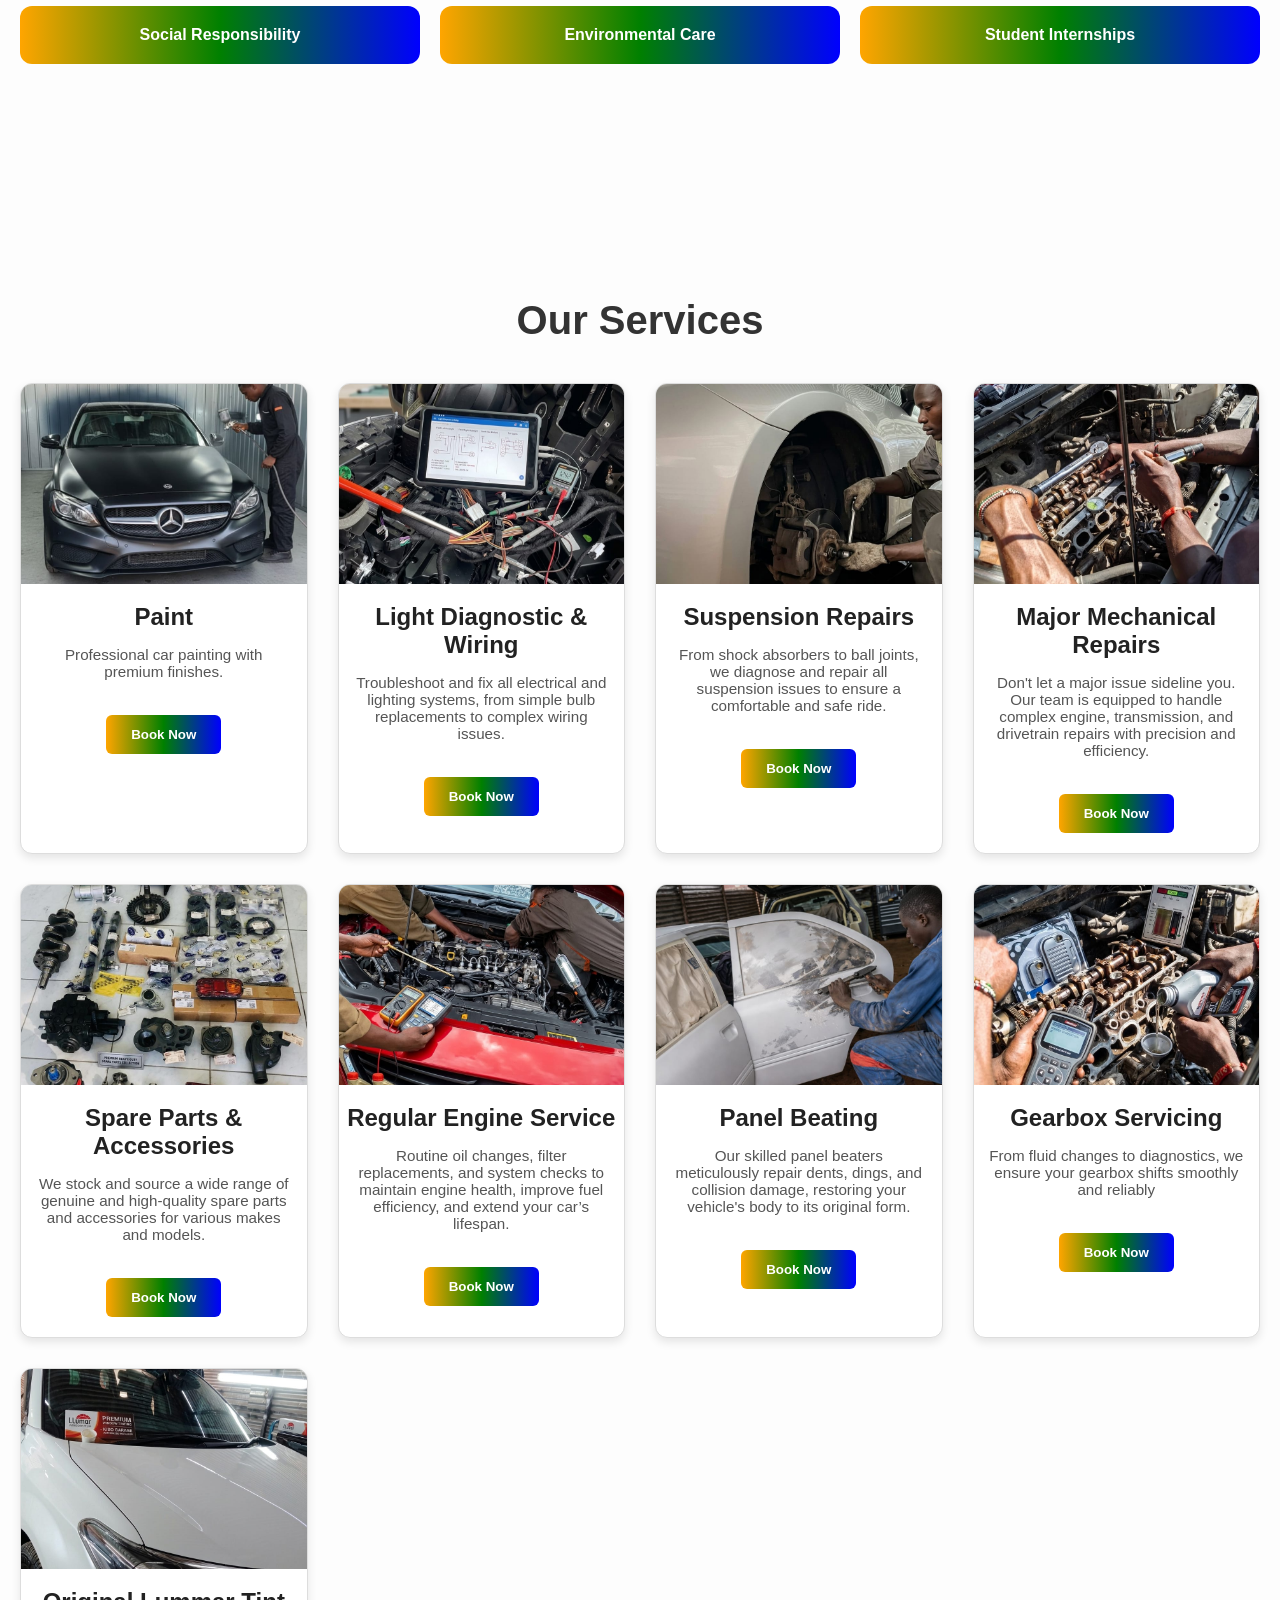
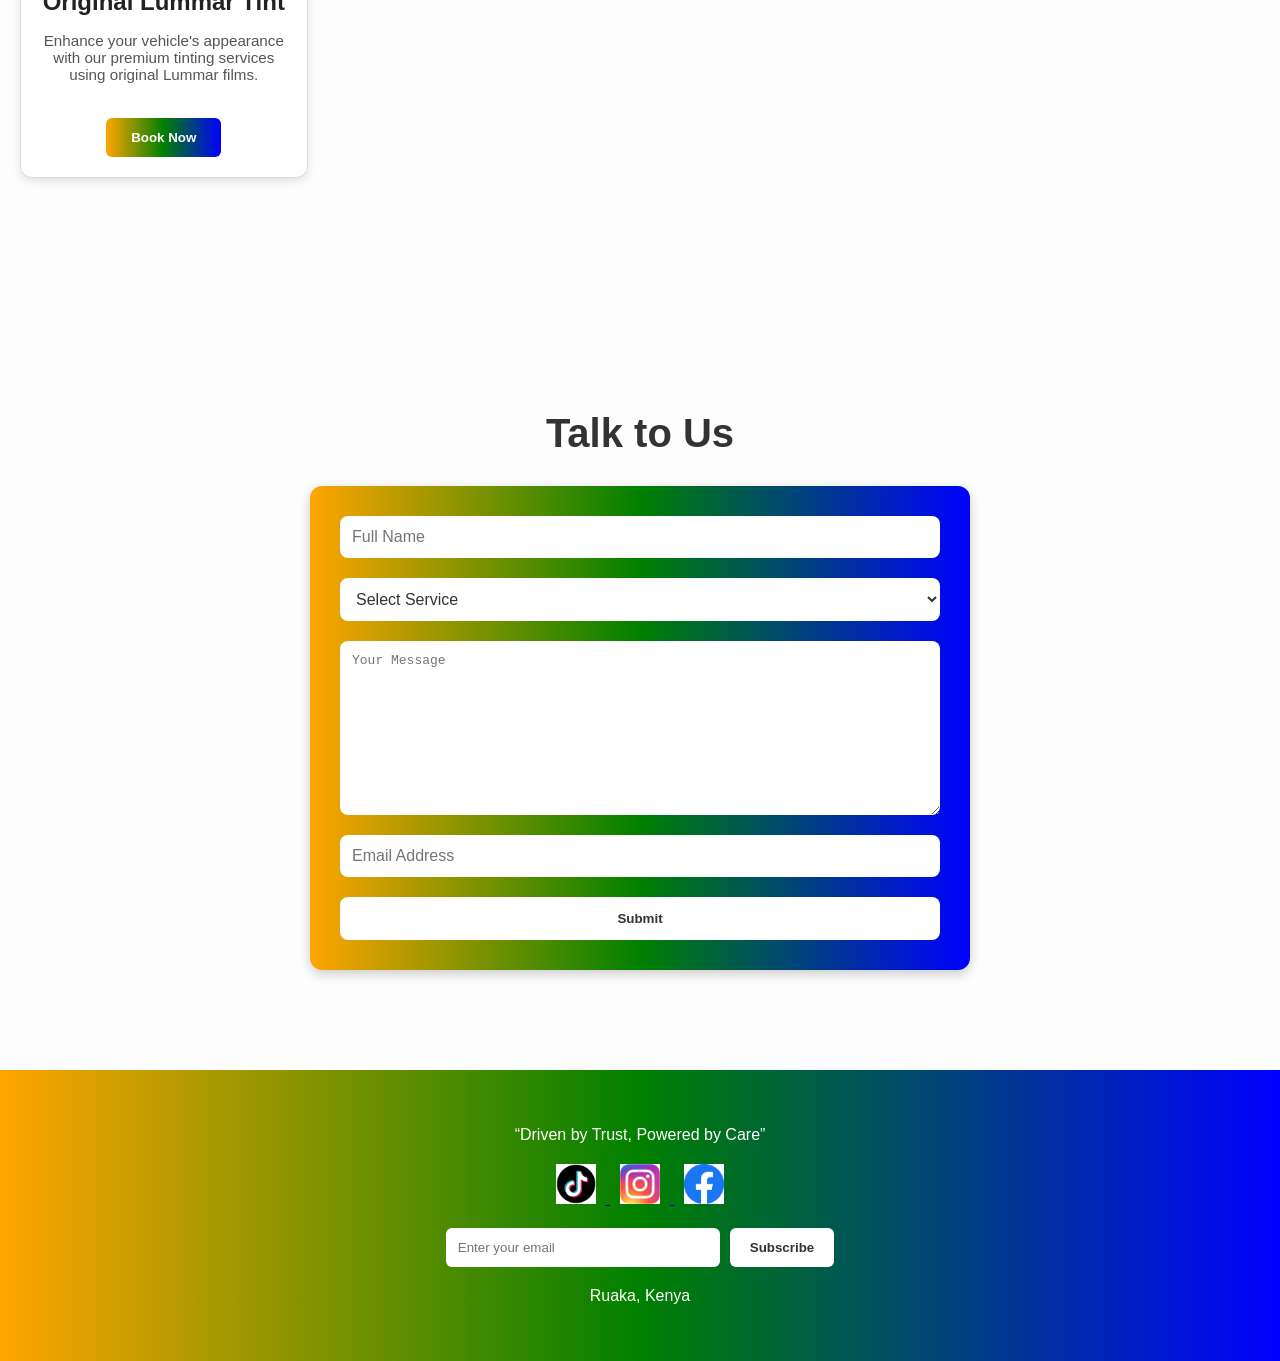
==== commit aa728238: "Update index.html and add new service images" ====
--- a/index.html
+++ b/index.html
@@ -76,7 +76,7 @@
 
      <!-- Company Image -->
      <div class="about-image">
-        <img src="Cars/workshop.jpg" alt="Jentrix Workshop">
+        <img src="Cars/workshop.jpeg" alt="Jentrix Workshop">
      </div>
 
      <!-- Mission & Vision -->
@@ -123,46 +123,60 @@
         </div>
 
        <div class="service-card">
-          <img src="Cars/accident.jpg" alt="Accident repair">
-          <h3>Accident Repair</h3>
-          <p>Comprehensive accident repair and restoration.</p>
-          <button onclick="showForm()">Book Now</button>
-        </div>
-
-        <div class="service-card">
-          <img src="Cars/diagnostics.jpg.jpeg" alt="Engine diagnostics">
-          <h3>Engine Diagnostics</h3>
-          <p>Advanced diagnostics to keep your engine healthy.</p>
-          <button onclick="showForm()">Book Now</button>
-        </div>
-
-        <div class="service-card">
-          <img src="Cars/wheel.jpg.jpeg" alt="Wheel alignment">
-          <h3>Wheel Alignment</h3>
-          <p>Precision wheel alignment for smooth rides.</p>
-          <button onclick="showForm()">Book Now</button>
-        </div>
-
-        <div class="service-card">
-          <img src="Cars/accessories.jpg.jpg" alt="Car accessories">
-          <h3>Car Accessories</h3>
-          <p>Premium accessories to upgrade your car.</p>
+          <img src="Cars/Light Diagnostic.jpeg" alt="Light Diagnostic">
+          <h3>Light Diagnostic & Wiring</h3>
+          <p>Troubleshoot and fix all electrical and lighting systems, from simple bulb replacements to complex wiring issues.</p>
+          <button onclick="showForm()">Book Now</button>
+        </div>
+
+        <div class="service-card">
+          <img src="Cars/suspensio repairs.jpeg" alt="Suspension Repairs">
+          <h3>Suspension Repairs</h3>
+          <p>From shock absorbers to ball joints, we diagnose and repair all suspension issues to ensure a comfortable and safe ride.</p>
+          <button onclick="showForm()">Book Now</button>
+        </div>
+
+        <div class="service-card">
+          <img src="Cars/major mechanical repair.jpeg" alt="Major Mechanical Repairs">
+          <h3>Major Mechanical Repairs</h3>
+          <p>Don't let a major issue sideline you. Our team is equipped to handle complex engine, transmission, and drivetrain repairs with precision and efficiency.</p>
+          <button onclick="showForm()">Book Now</button>
+        </div>
+
+        <div class="service-card">
+          <img src="Cars/spare parts.jpeg" alt="Spare parts">
+          <h3>Spare Parts & Accessories</h3>
+          <p>We stock and source a wide range of genuine and high-quality spare parts and accessories for various makes and models.</p>
           <button onclick="showForm()">Book Now</button>
         </div>
       
     
 
        <div class="service-card">
-          <img src="Cars/detailing.jpg" alt="Car detailing">
-          <h3>Detailing</h3>
-          <p>High-end detailing for a showroom shine.</p>
-          <button onclick="showForm()">Book Now</button>
-        </div>
-
-        <div class="service-card">
-          <img src="Cars/auto break.jpg.jpeg" alt="auto break">
-          <h3>Auto Break</h3>
-          <p>High-end auto break services for a safe drive.</p>
+          <img src="Cars/regular engine service.jpeg" alt="Regular Engine Service">
+          <h3>Regular Engine Service</h3>
+          <p>Routine oil changes, filter replacements, and system checks to maintain engine health, improve fuel efficiency, and extend your car’s lifespan.</p>
+          <button onclick="showForm()">Book Now</button>
+        </div>
+
+        <div class="service-card">
+          <img src="Cars/panel_beating.jpeg" alt="Panel Beating">
+          <h3>Panel Beating</h3>
+          <p>Our skilled panel beaters meticulously repair dents, dings, and collision damage, restoring your vehicle's body to its original form.</p>
+          <button onclick="showForm()">Book Now</button>
+        </div>
+
+        <div class="service-card">
+          <img src="Cars/gearbox servicing.jpeg" alt="Gearbox Servicing">
+          <h3>Gearbox Servicing</h3>
+          <p>From fluid changes to diagnostics, we ensure your gearbox shifts smoothly and reliably</p>
+          <button onclick="showForm()">Book Now</button>
+        </div>
+
+        <div class="service-card">
+          <img src="Cars/original lumar tint.jpeg" alt="Original Lummar Tint">
+          <h3>Original Lummar Tint</h3>
+          <p>Enhance your vehicle's appearance with our premium tinting services using original Lummar films.</p>
           <button onclick="showForm()">Book Now</button>
         </div>
       </div>
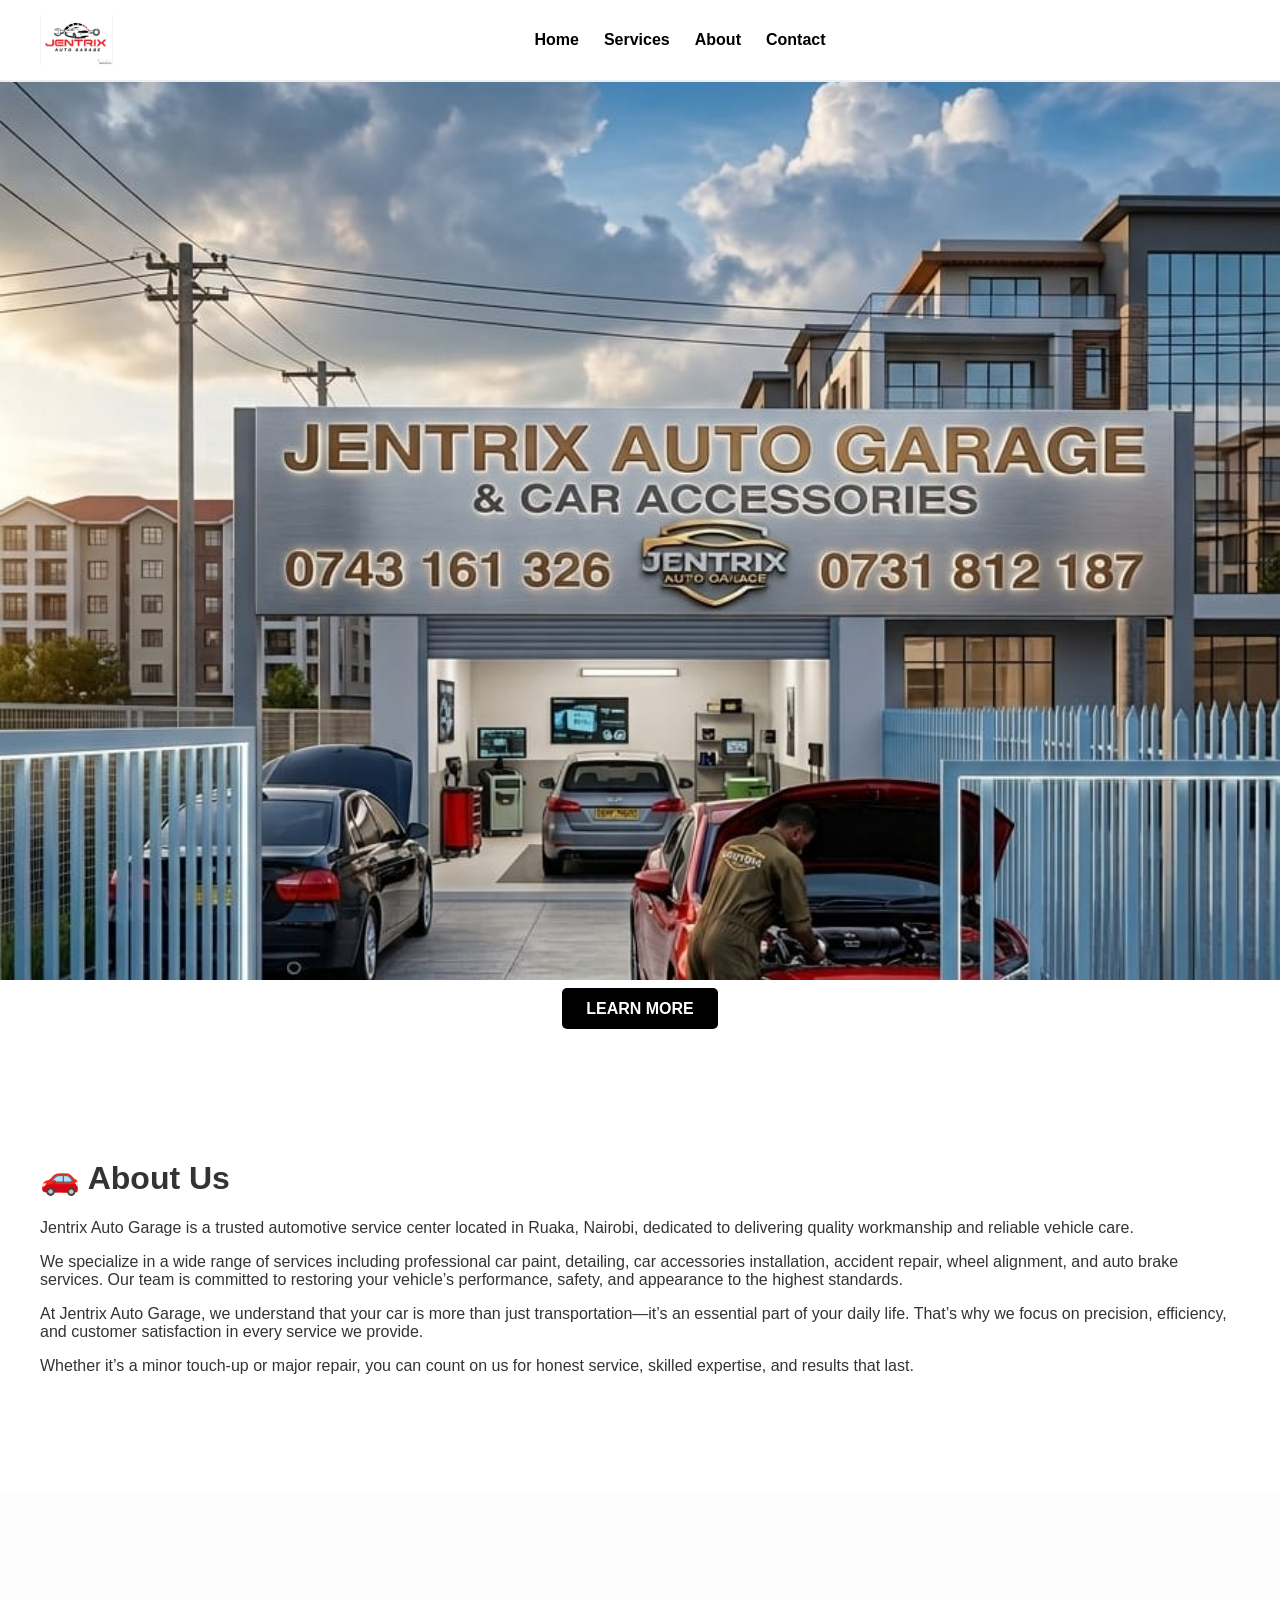
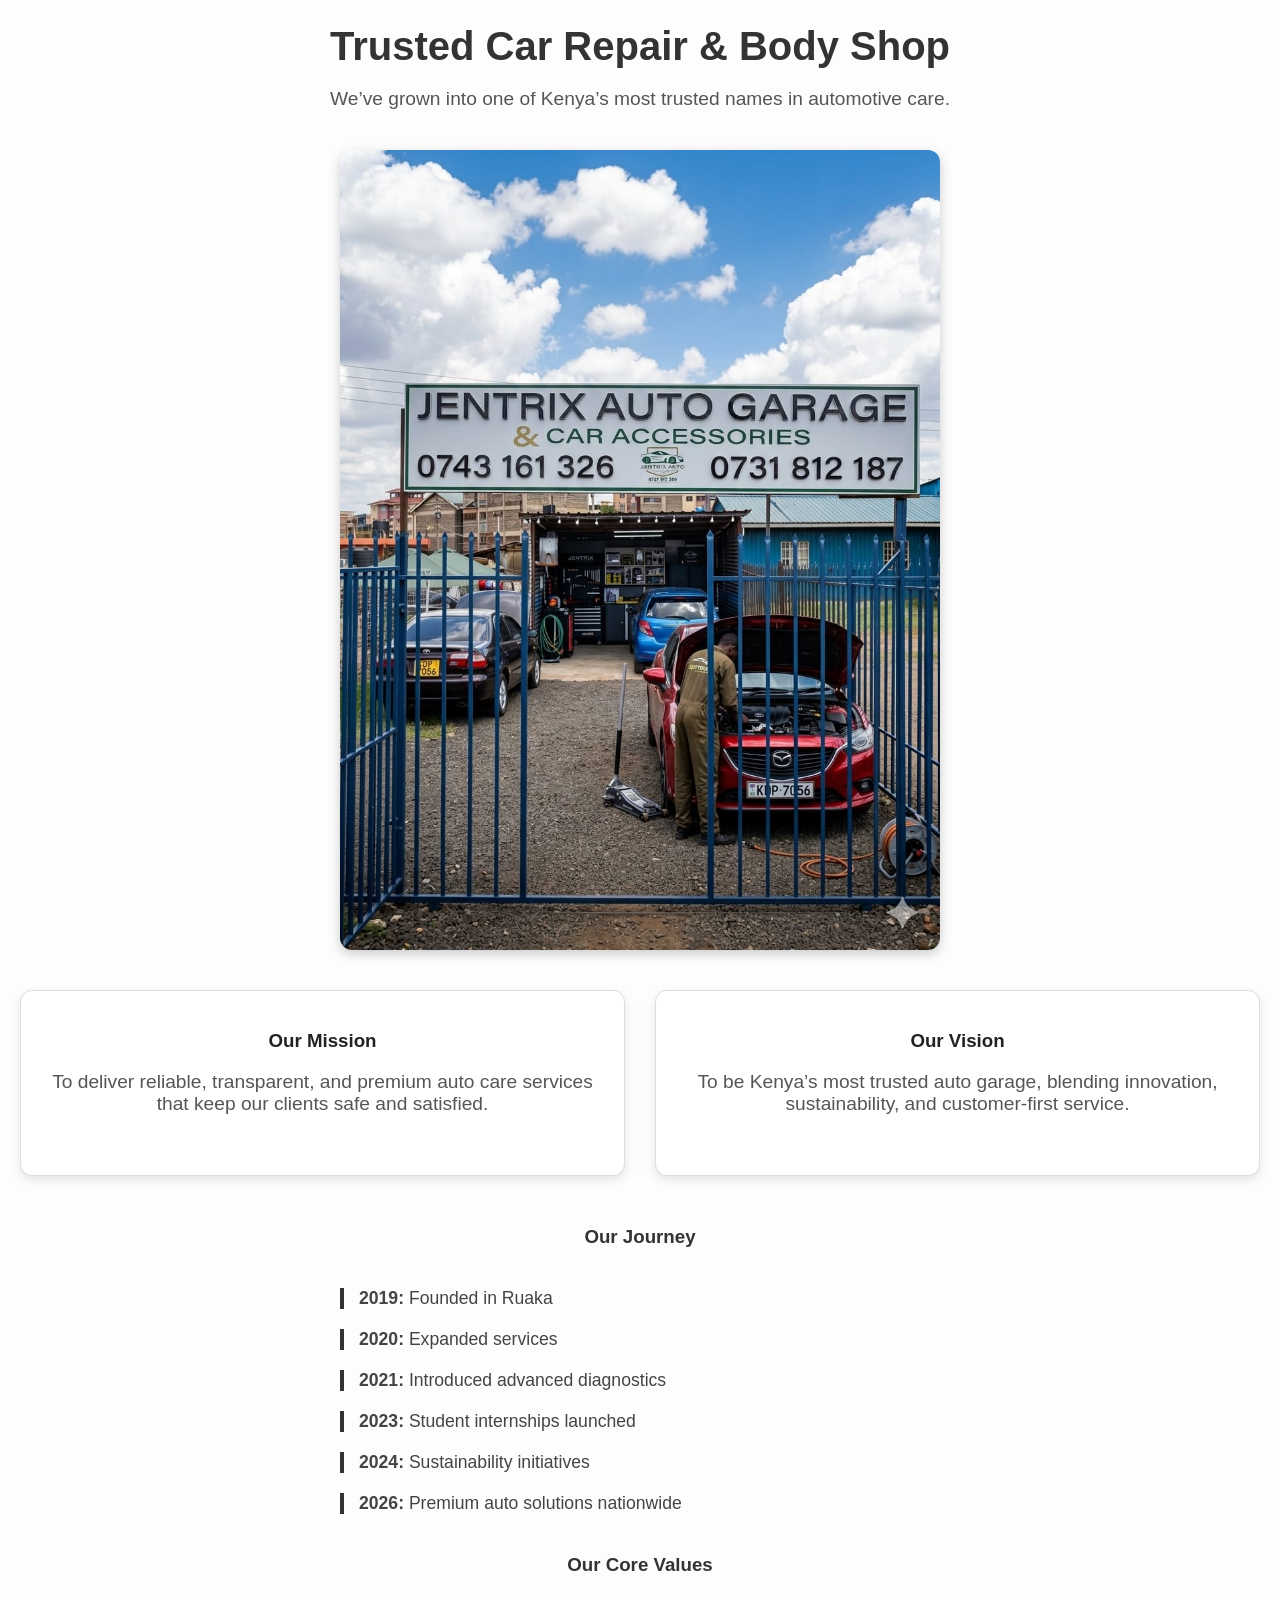
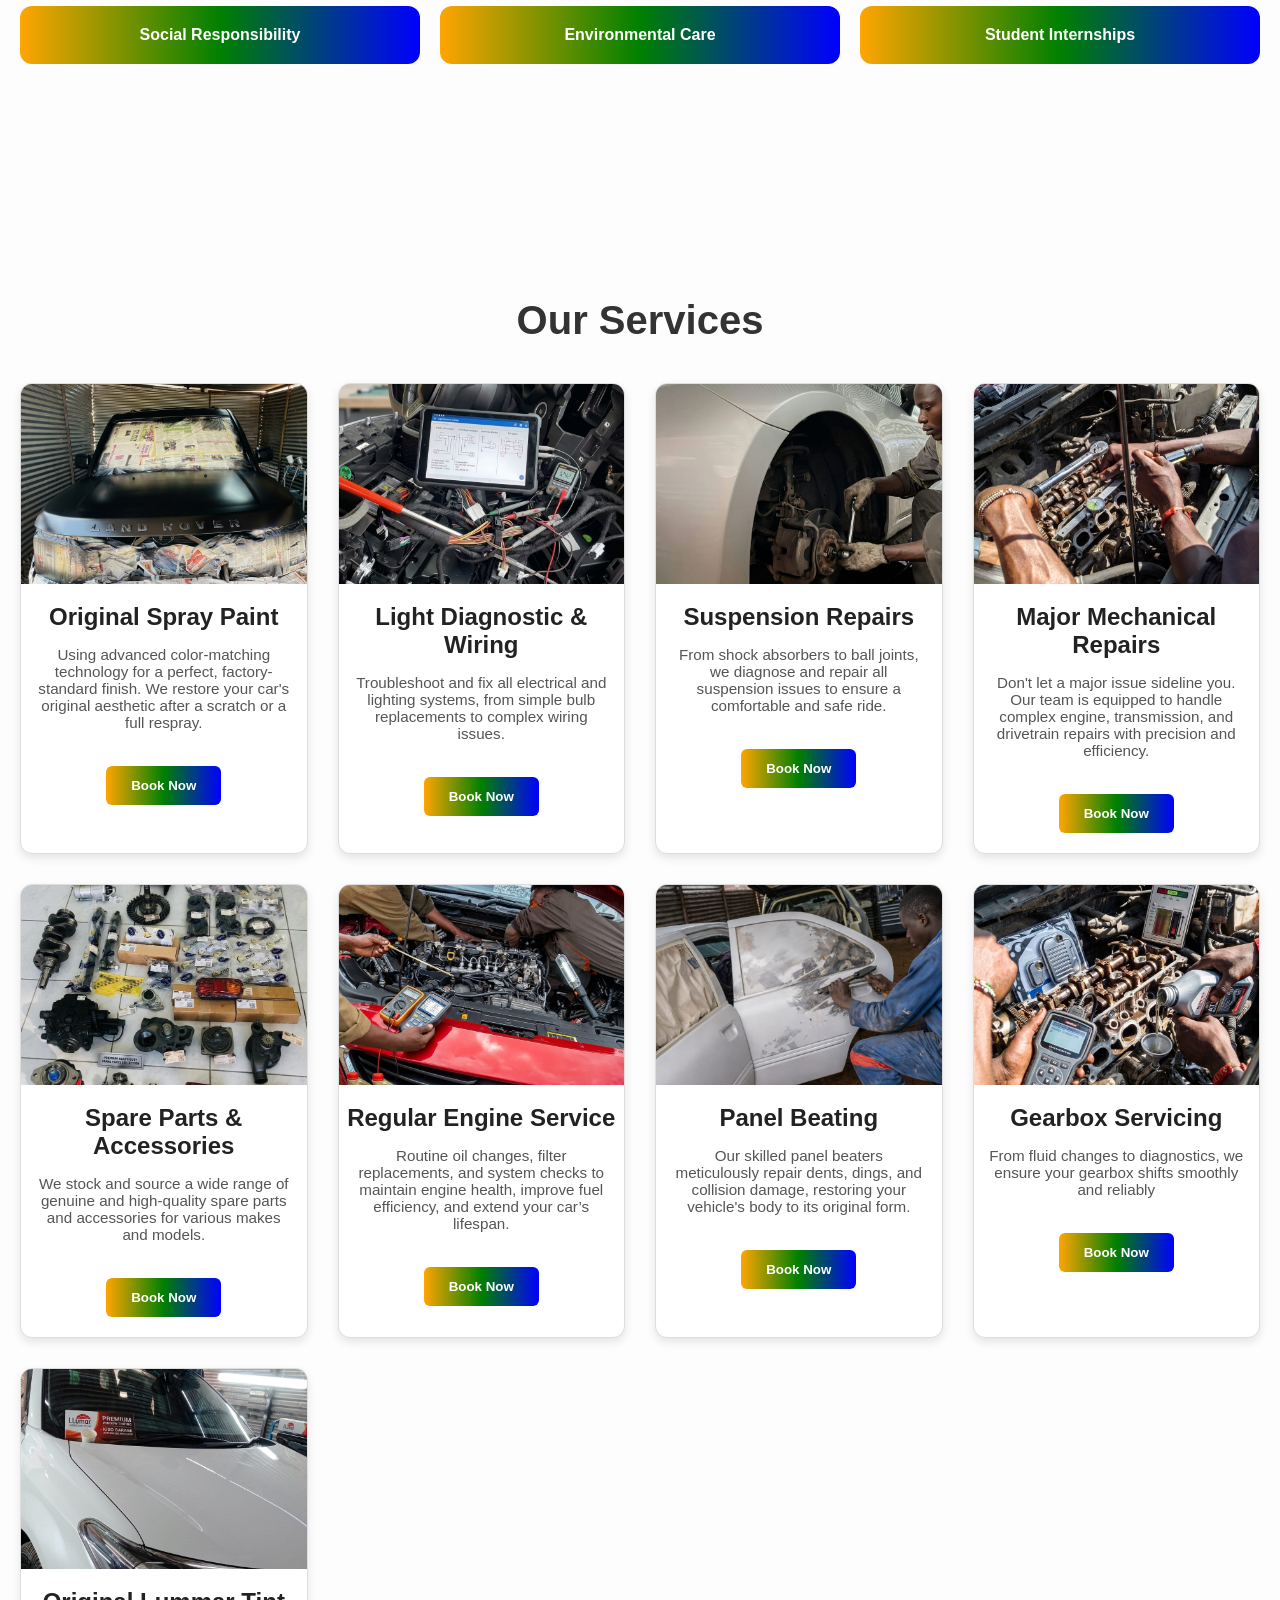
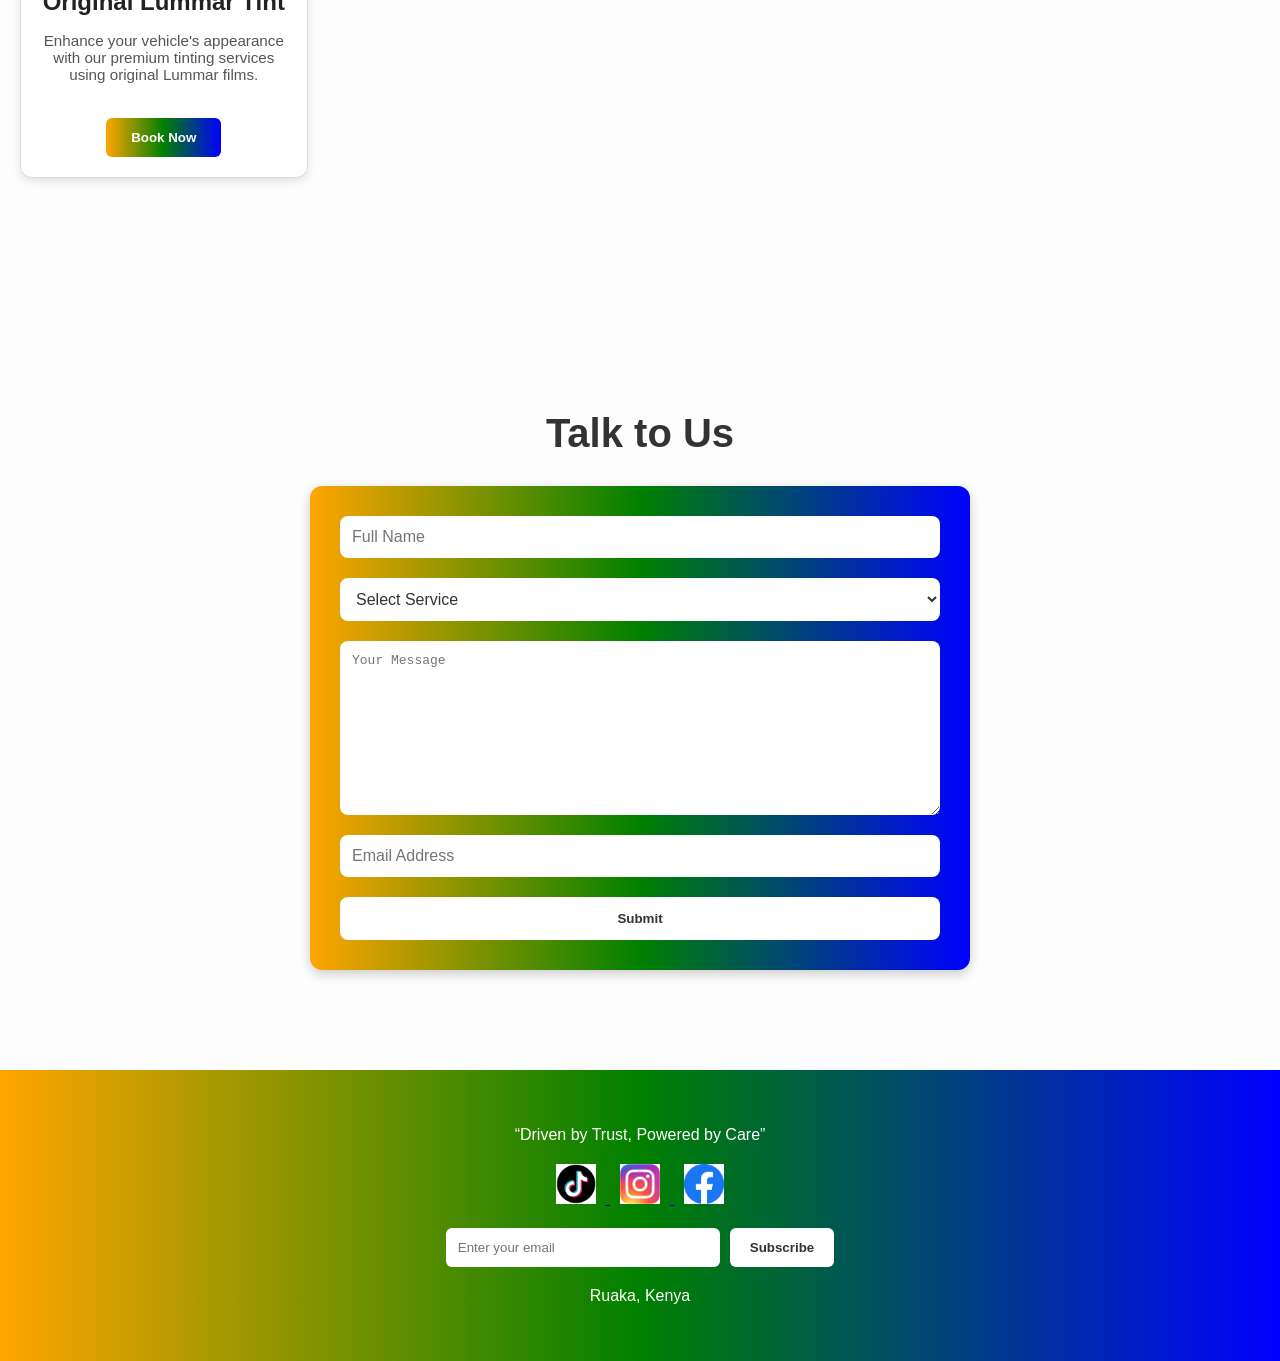
==== commit fa78a675: "Update index.html, style.css, and replace company/paint images" ====
--- a/index.html
+++ b/index.html
@@ -40,7 +40,7 @@
     <!-- HOME -->
     <section id="home">
       <div class="home-image">
-       <img src="Cars/company.jpg.jpeg" alt="Jentrix Auto Garage">
+       <img src="Cars/company.jpeg" alt="Jentrix Auto Garage">
      </div>
     </section>
 
@@ -116,9 +116,9 @@
       <h2>Our Services</h2>
       <div class="services-grid">
        <div class="service-card">
-          <img src="Cars/paint.jpg.jpeg" alt="Car being painted">
-          <h3>Paint</h3>
-          <p>Professional car painting with premium finishes.</p>
+          <img src="Cars/paint.jpeg" alt="Car being painted">
+          <h3>Original Spray Paint</h3>
+          <p>Using advanced color-matching technology for a perfect, factory-standard finish. We restore your car's original aesthetic after a scratch or a full respray.</p>
           <button onclick="showForm()">Book Now</button>
         </div>
 
--- a/style.css
+++ b/style.css
@@ -1,3 +1,10 @@
+/* Disable blinking cursor and text editing globally */
+body, h1, h2, h3, h4, h5, h6, p, span, div {
+  user-select: none;   /* prevents text selection */
+  cursor: default;     /* shows normal arrow cursor */
+  caret-color: transparent; /* hides blinking text cursor */
+}
+
 /* Global Theme */
 body {
   margin: 0;
@@ -108,48 +115,30 @@
 }
 
 
-/* Hero Section */
-#home {
-  background: none; /* no background image */
-}
-
-.hero-content h1 {
-  font-size: 3em;
-  margin-bottom: 10px;
-}
-.hero-content p {
-  font-size: 1.2em;
-  margin-bottom: 30px;
-}
-
-.hero-buttons {
-  margin-bottom: 40px;
-}
-.hero-buttons .btn {
-  padding: 12px 25px;
-  margin: 0 10px;
-  background: linear-gradient(to right, orange, green, blue);
-  color: #fff;
-  border-radius: 6px;
-  text-decoration: none;
-  font-weight: bold;
-  transition: opacity 0.3s ease;
-}
-.hero-buttons .btn:hover {
-  opacity: 0.9;
-}
-
-.usp-row {
-  display: flex;
-  justify-content: center;
-  gap: 20px;
-  flex-wrap: wrap;
-}
-.usp {
-  background: rgba(0,0,0,0.5);
-  padding: 10px 20px;
-  border-radius: 6px;
-  font-size: 1em;
+/* HERO SECTION */
+.hero {
+  position: relative;
+  width: 100%;
+  height: 95vh;              /* taller section for maximum visibility */
+  overflow: hidden;
+}
+
+.home-image {
+  width: 100%;
+  height: 100%;
+}
+
+.home-image img {
+  width: 100%;
+  height: 100%;
+  object-fit: cover;          /* fills space without distortion */
+  object-position: 40% center; /* pushes image lower so signage is visible */
+  display: block;
+}
+@media (max-width: 768px) {
+  .home-image img {
+    object-position: 50% center; /* lower focus for mobile */
+  }
 }
 
 /* Timeline */
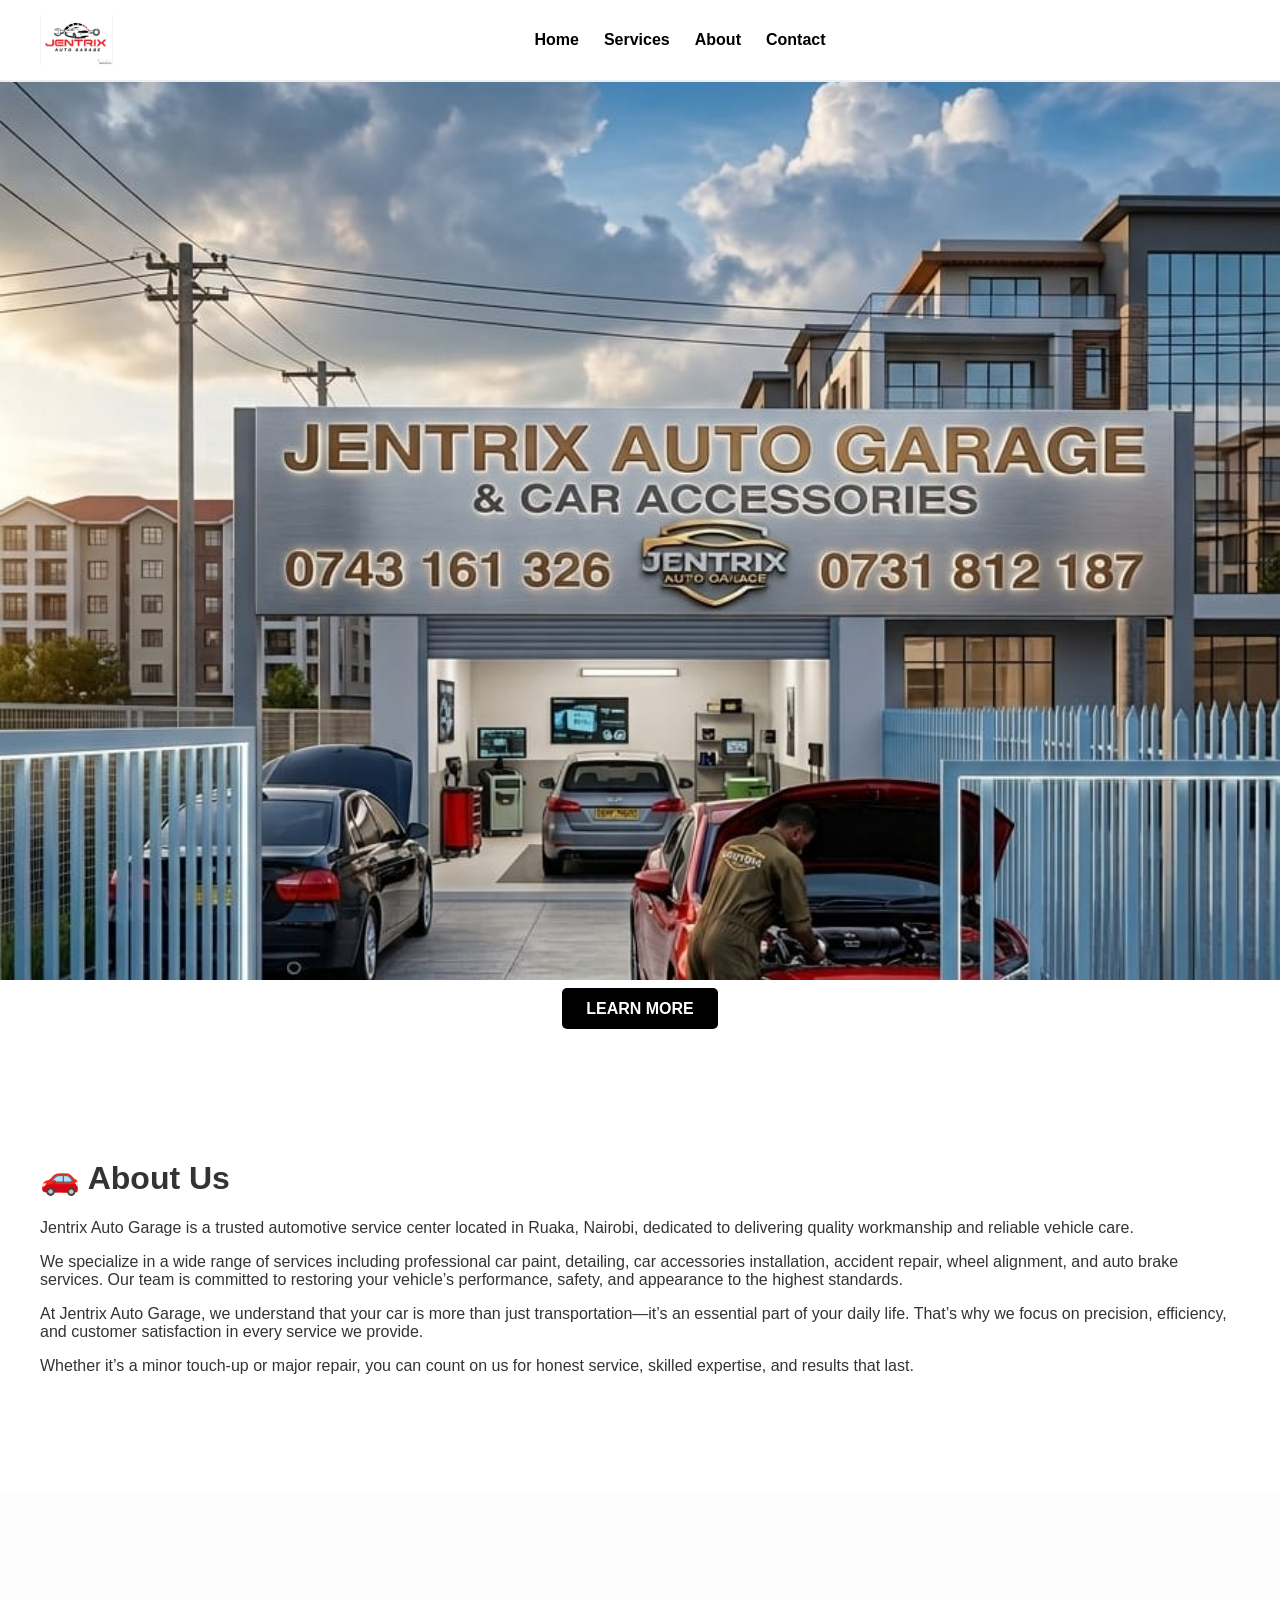
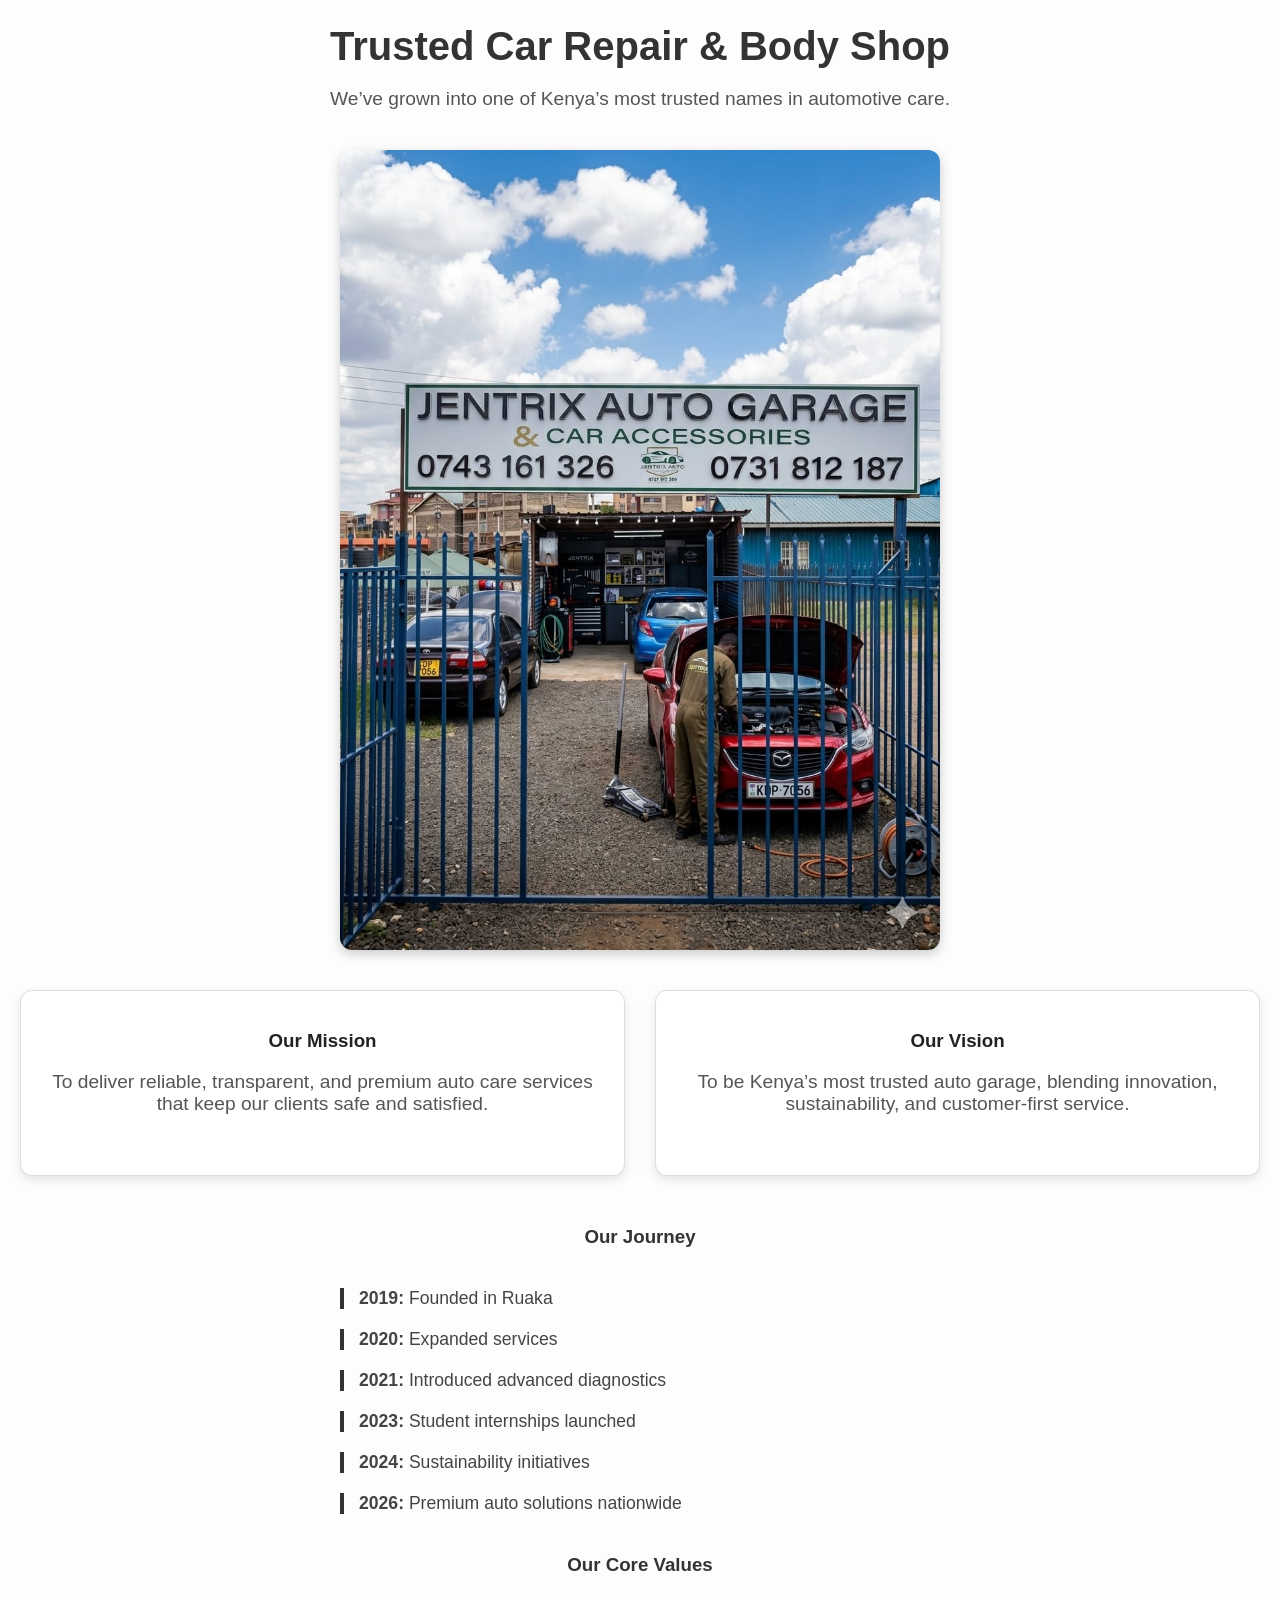
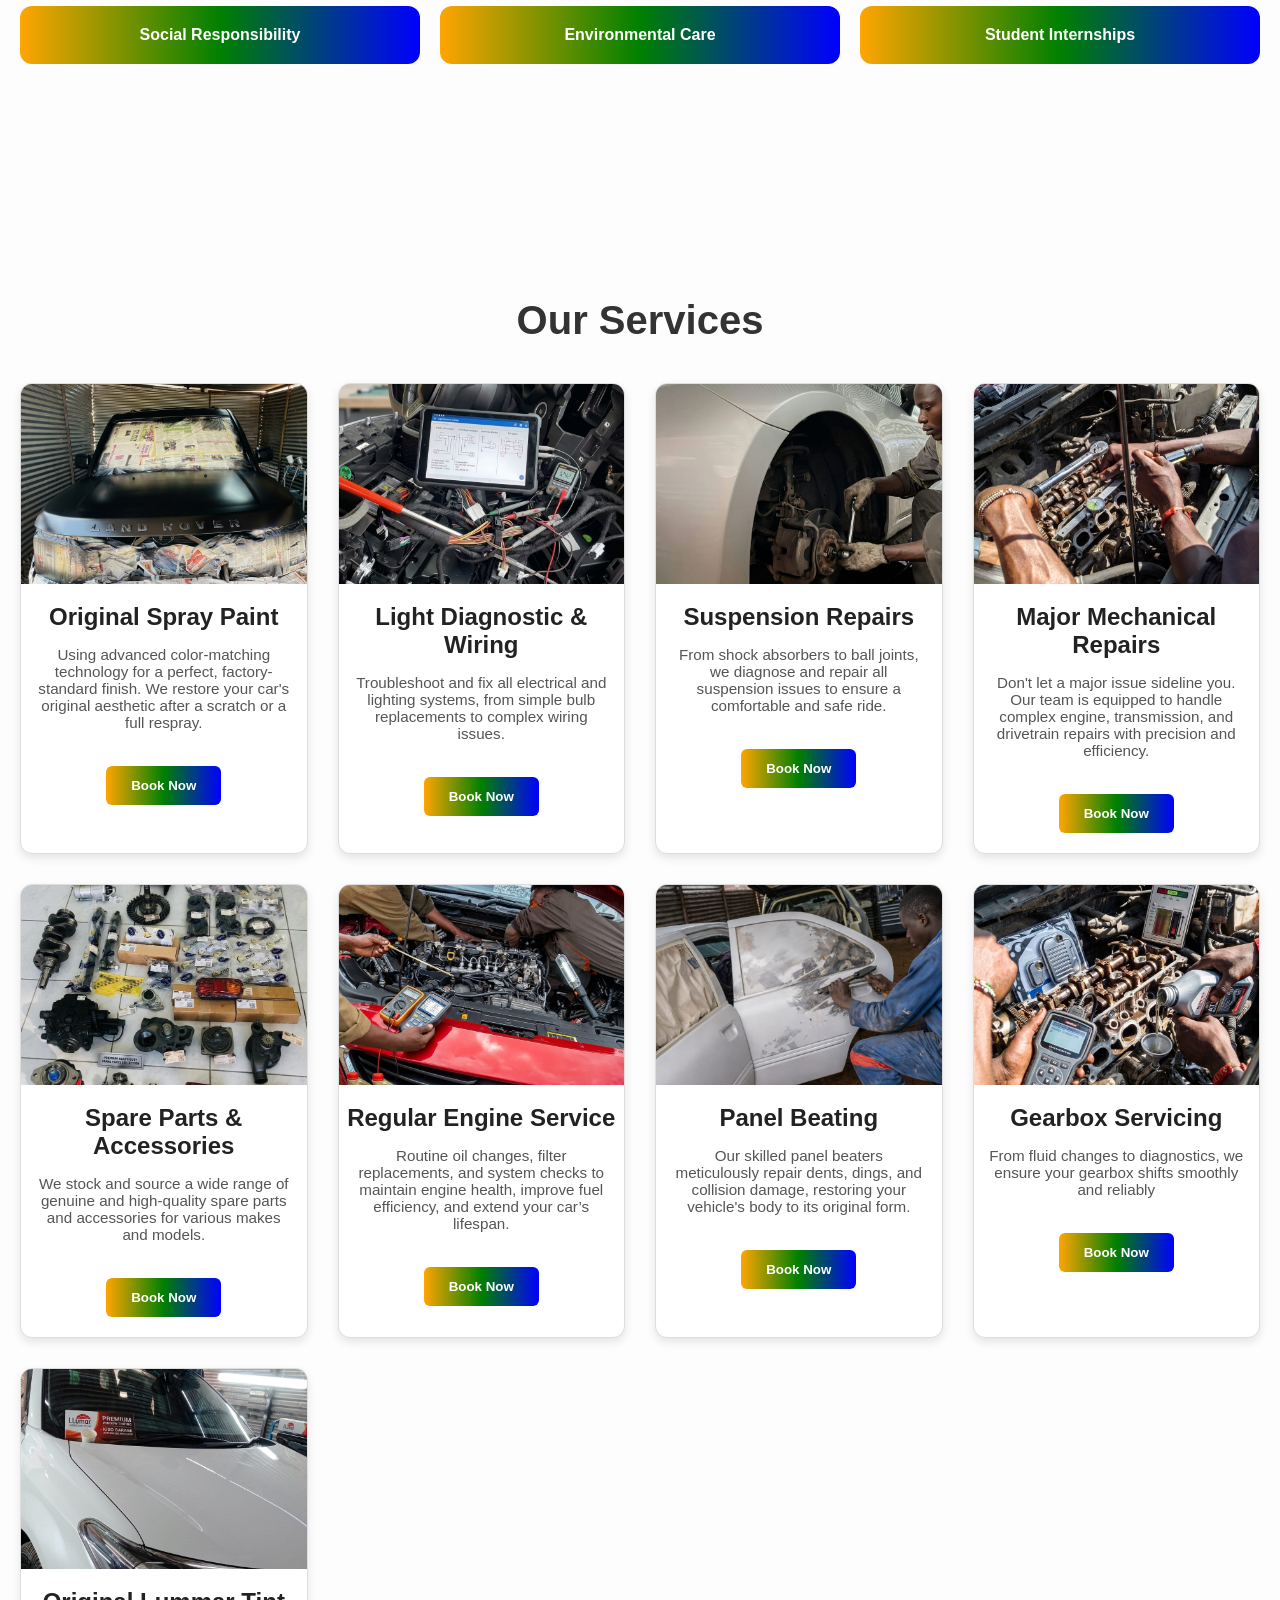
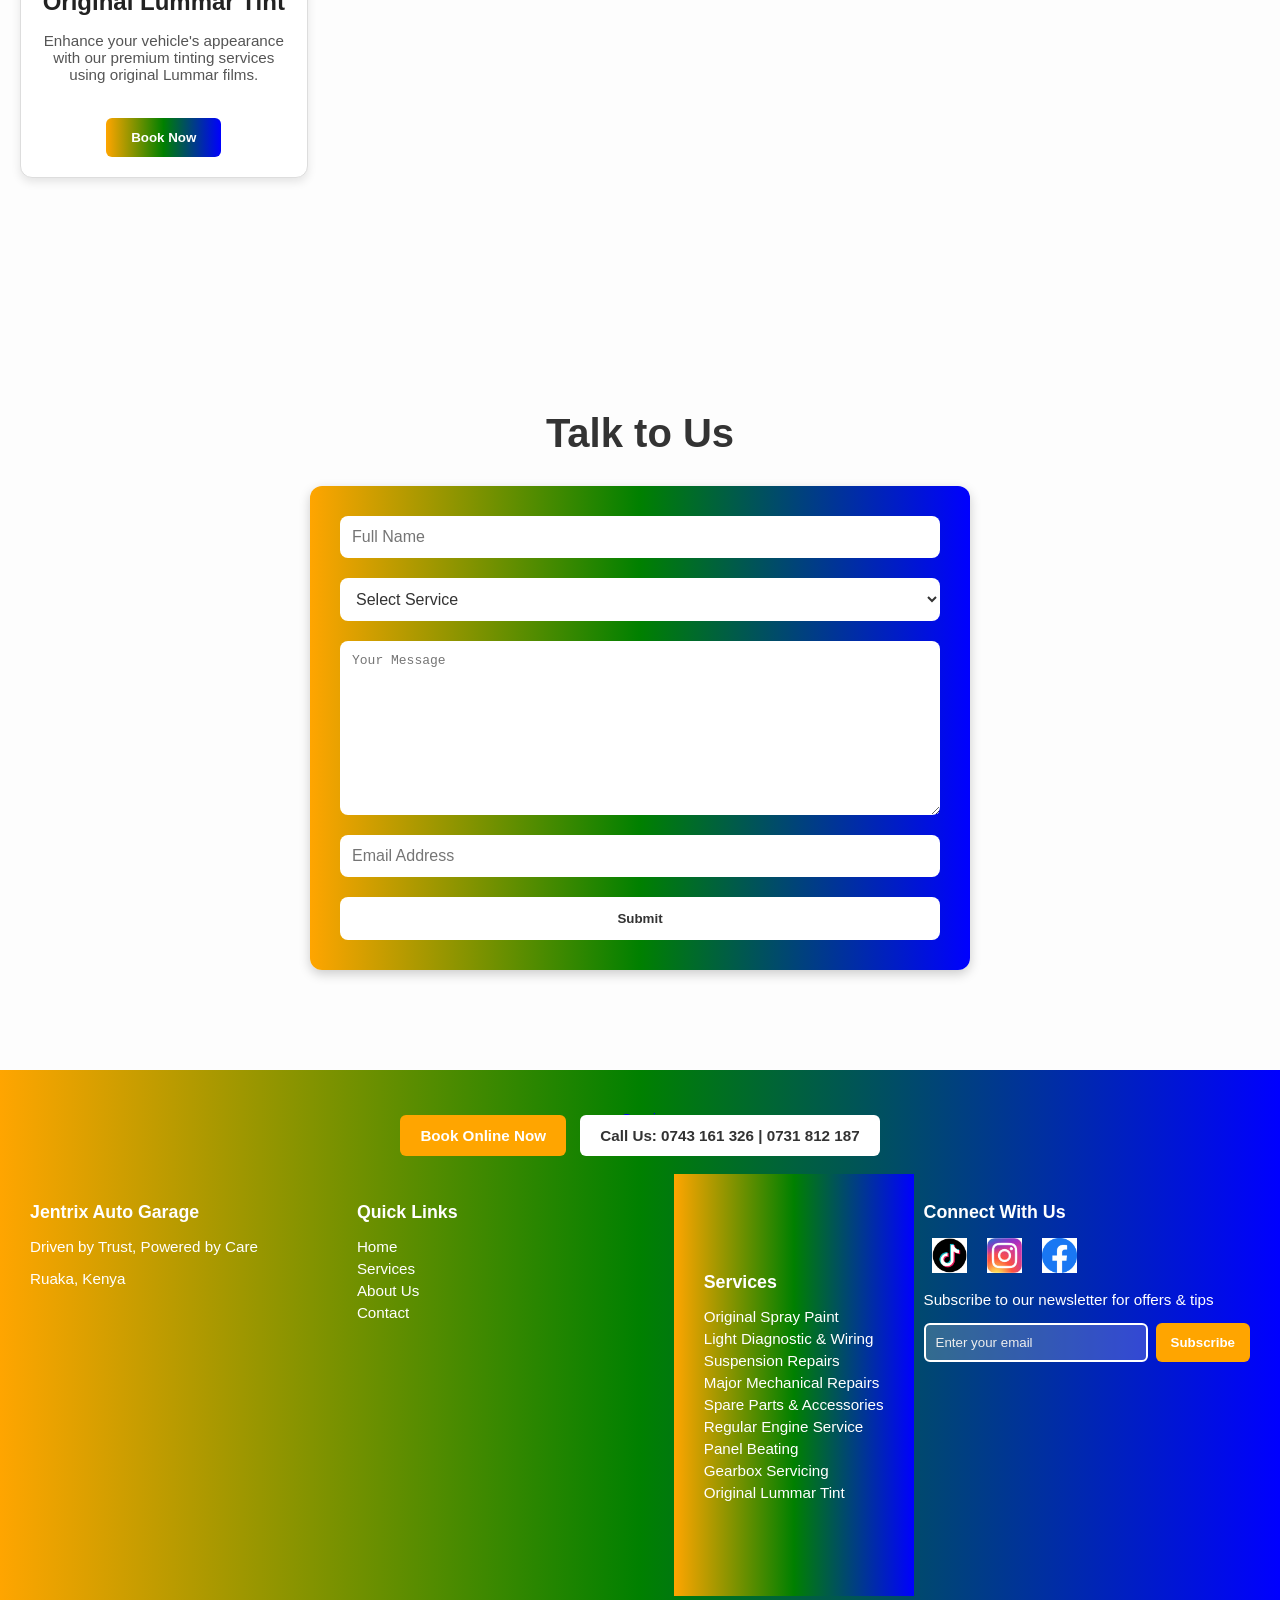
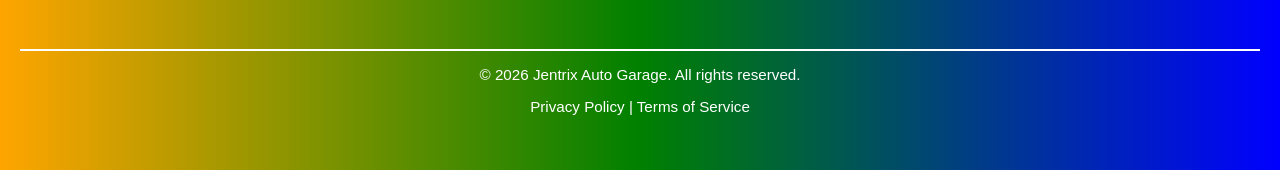
==== commit 77becfa8: "Updated index and style, added about.html, contact.html, service.html, cleaned Cars folder" ====
--- a/index.html
+++ b/index.html
@@ -115,35 +115,35 @@
     <section id="services">
       <h2>Our Services</h2>
       <div class="services-grid">
-       <div class="service-card">
+       <div class="service-card" id="Original Spray Paint">
           <img src="Cars/paint.jpeg" alt="Car being painted">
           <h3>Original Spray Paint</h3>
           <p>Using advanced color-matching technology for a perfect, factory-standard finish. We restore your car's original aesthetic after a scratch or a full respray.</p>
           <button onclick="showForm()">Book Now</button>
         </div>
 
-       <div class="service-card">
+       <div class="service-card" id="Light Diagnostic & Wiring">
           <img src="Cars/Light Diagnostic.jpeg" alt="Light Diagnostic">
           <h3>Light Diagnostic & Wiring</h3>
           <p>Troubleshoot and fix all electrical and lighting systems, from simple bulb replacements to complex wiring issues.</p>
           <button onclick="showForm()">Book Now</button>
         </div>
 
-        <div class="service-card">
+        <div class="service-card" id="Suspension Repairs">
           <img src="Cars/suspensio repairs.jpeg" alt="Suspension Repairs">
           <h3>Suspension Repairs</h3>
           <p>From shock absorbers to ball joints, we diagnose and repair all suspension issues to ensure a comfortable and safe ride.</p>
           <button onclick="showForm()">Book Now</button>
         </div>
 
-        <div class="service-card">
+        <div class="service-card" id="Major Mechanical Repairs">
           <img src="Cars/major mechanical repair.jpeg" alt="Major Mechanical Repairs">
           <h3>Major Mechanical Repairs</h3>
           <p>Don't let a major issue sideline you. Our team is equipped to handle complex engine, transmission, and drivetrain repairs with precision and efficiency.</p>
           <button onclick="showForm()">Book Now</button>
         </div>
 
-        <div class="service-card">
+        <div class="service-card" id="Spare Parts & Accessories">
           <img src="Cars/spare parts.jpeg" alt="Spare parts">
           <h3>Spare Parts & Accessories</h3>
           <p>We stock and source a wide range of genuine and high-quality spare parts and accessories for various makes and models.</p>
@@ -152,28 +152,28 @@
       
     
 
-       <div class="service-card">
+       <div class="service-card" id="Regular Engine Service">
           <img src="Cars/regular engine service.jpeg" alt="Regular Engine Service">
           <h3>Regular Engine Service</h3>
           <p>Routine oil changes, filter replacements, and system checks to maintain engine health, improve fuel efficiency, and extend your car’s lifespan.</p>
           <button onclick="showForm()">Book Now</button>
         </div>
 
-        <div class="service-card">
+        <div class="service-card" id="Panel Beating">
           <img src="Cars/panel_beating.jpeg" alt="Panel Beating">
           <h3>Panel Beating</h3>
           <p>Our skilled panel beaters meticulously repair dents, dings, and collision damage, restoring your vehicle's body to its original form.</p>
           <button onclick="showForm()">Book Now</button>
         </div>
 
-        <div class="service-card">
+        <div class="service-card" id="Gearbox Servicing">
           <img src="Cars/gearbox servicing.jpeg" alt="Gearbox Servicing">
           <h3>Gearbox Servicing</h3>
           <p>From fluid changes to diagnostics, we ensure your gearbox shifts smoothly and reliably</p>
           <button onclick="showForm()">Book Now</button>
         </div>
 
-        <div class="service-card">
+        <div class="service-card" id="Original Lummar Tint">
           <img src="Cars/original lumar tint.jpeg" alt="Original Lummar Tint">
           <h3>Original Lummar Tint</h3>
           <p>Enhance your vehicle's appearance with our premium tinting services using original Lummar films.</p>
@@ -193,12 +193,15 @@
 
         <select required>
          <option value="">Select Service</option>
-         <option>Paint</option>
-         <option>Accident Repair</option>
-         <option>Engine Diagnostics</option>
-         <option>Wheel Alignment</option>
-         <option>Car Accessories</option>
-         <option>Detailing</option>
+         <option>Original Spray Paint</option>
+         <option>Light Diagnostic & Wiring</option>
+         <option>Suspension Repairs</option>
+         <option>Major Mechanical Repairs</option>
+         <option>Spare Parts & Accessories</option>
+         <option>Regular Engine Service</option>
+         <option>Panel Beating</option>
+         <option>Gearbox Servicing</option>
+         <option>Original Lummar Tint</option>
         </select>
 
        <input type="date" required>
@@ -207,6 +210,7 @@
         <input type="email" placeholder="Email Address" required>
 
         <button type="submit">Confirm Booking</button>
+        <button onclick="document.getElementById('booking').style.display='block';  document.getElementById('booking').scrollIntoView({behavior:'smooth'});">  Book Now</button>
       </form>
     </section>
 
@@ -219,12 +223,15 @@
 
        <select required>
          <option value="">Select Service</option>
-         <option>Paint</option>
-         <option>Accident Repair</option>
-         <option>Engine Diagnostics</option>
-         <option>Wheel Alignment</option>
-         <option>Car Accessories</option>
-         <option>Detailing</option>
+         <option>Original Spray Paint</option>
+         <option>Light Diagnostic & Wiring</option>
+         <option>Suspension Repairs</option>
+         <option>Major Mechanical Repairs</option>
+         <option>Spare Parts & Accessories</option>
+         <option>Regular Engine Service</option>
+         <option>Panel Beating</option>
+         <option>Gearbox Servicing</option>
+         <option>Original Lummar Tint</option>
        </select>
 
        <textarea placeholder="Your Message" rows="6" required></textarea>
@@ -235,37 +242,86 @@
       </form>
     </section>
 
-    <!-- FOOTER -->
-    <footer>
-      <div class="footer-content">
-        <p>“Driven by Trust, Powered by Care”</p>
-
-        <!-- Social Icons -->
-        <div class="social-icons">
-          <a href="https://www.tiktok.com/@jentrixautogarage/video/7596340934879612171" target="_blank">
-            <img src="Cars/tiktok.png" alt="TikTok">
-          </a>
-
-         <a href="https://www.instagram.com/j.e.n.t.r.i.x.a.u.t.o.garage/p/DNoARiWM0Q5/" target="_blank">
-            <img src="Cars/instagram.jpg" alt="Instagram">
-         </a>
-
-         <a href="https://www.facebook.com/profile.php?id=100075883675314&__tn__=%3C" target="_blank">
-           <img src="Cars/facebook.png" alt="Facebook">
-         </a>
-
-        </div>
-
-       <!-- Subscribe Form -->
-        <div class="subscribe">
-          <input type="email" placeholder="Enter your email" required>
-          <button type="submit">Subscribe</button>
-        </div>
-
-       <!-- Location -->
-        <p>Ruaka, Kenya</p>
+   <!-- FOOTER -->
+   <footer class="site-footer">
+      <!-- Top Buttons -->
+     <div class="footer-top">
+       <li><a href="service.html">Services</a></li>
+       <a href="service.html#booking" class="footer-btn book-btn">Book Online Now</a>
+       <a href="tel:0743161326" class="footer-btn call-btn">Call Us: 0743 161 326 | 0731 812 187</a>
+     </div>
+
+     <!-- Columns -->
+     <div class="footer-columns">
+        <!-- Column 1 -->
+        <div class="footer-col">
+         <h3>Jentrix Auto Garage</h3>
+         <p>Driven by Trust, Powered by Care</p>
+         <p>Ruaka, Kenya</p>
+        </div>
+
+       <!-- Column 2 -->
+       <div class="footer-col">
+         <h3>Quick Links</h3>
+          <ul>
+            <li><a href="index.html">Home</a></li>
+            <li><a href="service.html">Services</a></li>
+            <li><a href="about.html">About Us</a></li>
+            <li><a href="contact.html">Contact</a></li>
+          </ul>
+        </div>
+
+        <!-- Column 3 -->
+        <footer class="site-footer">
+          <div class="footer-columns">
+            <div class="footer-col">
+             <h3>Services</h3>
+              <ul>
+               <li><a href="service.html#original-spray-paint">Original Spray Paint</a></li>
+               <li><a href="service.html#light-diagnostic-wiring">Light Diagnostic & Wiring</a></li>
+               <li><a href="service.html#suspension-repairs">Suspension Repairs</a></li>
+               <li><a href="service.html#major-mechanical-repairs">Major Mechanical Repairs</a></li>
+               <li><a href="service.html#spare-parts-accessories">Spare Parts & Accessories</a></li>
+               <li><a href="service.html#regular-engine-service">Regular Engine Service</a></li>
+               <li><a href="service.html#panel-beating">Panel Beating</a></li>
+               <li><a href="service.html#gearbox-servicing">Gearbox Servicing</a></li>
+               <li><a href="service.html#original-lummar-tint">Original Lummar Tint</a></li>
+              </ul>
+            </div>
+          </div>
+        </footer>
+       
+
+       <!-- Column 4 -->
+       <div class="footer-col">
+         <h3>Connect With Us</h3>
+         <div class="social-icons">
+           <a href="https://www.tiktok.com/@jentrixautogarage/video/7596340934879612171" target="_blank">
+             <img src="Cars/tiktok.png" alt="TikTok">
+           </a>
+           <a href="https://www.instagram.com/j.e.n.t.r.i.x.a.u.t.o.garage/p/DNoARiWM0Q5/" target="_blank">
+             <img src="Cars/instagram.jpg" alt="Instagram">
+            </a>
+           <a href="https://www.facebook.com/profile.php?id=100075883675314&__tn__=%3C" target="_blank">
+             <img src="Cars/facebook.png" alt="Facebook">
+            </a>
+          </div>
+         <p>Subscribe to our newsletter for offers & tips</p>
+         <div class="subscribe">
+           <input type="email" placeholder="Enter your email" required>
+           <button type="submit">Subscribe</button>
+          </div>
+        </div>
+      </div>
+
+     <!-- Bottom -->
+     <div class="footer-bottom">
+       <hr>
+       <p>© 2026 Jentrix Auto Garage. All rights reserved.</p>
+       <p><a href="#">Privacy Policy</a> | <a href="#">Terms of Service</a></p>
       </div>
     </footer>
+     
 
    <script>
      const menu = document.querySelector('.menu');
--- a/style.css
+++ b/style.css
@@ -1,10 +1,16 @@
 /* Disable blinking cursor and text editing globally */
+* {
+  caret-color: transparent !important; /* hides blinking text cursor */
+  cursor: default !important;          /* shows normal arrow cursor */
+}
+
 body, h1, h2, h3, h4, h5, h6, p, span, div {
-  user-select: none;   /* prevents text selection */
-  cursor: default;     /* shows normal arrow cursor */
-  caret-color: transparent; /* hides blinking text cursor */
-}
-
+  user-select: none !important;        /* prevents text selection */
+}
+* {
+  caret-color: transparent !important;
+  cursor: default !important;
+}
 /* Global Theme */
 body {
   margin: 0;
@@ -463,26 +469,79 @@
   transform: scale(1.05);
 }
 
-/* Footer */
-footer {
+/* FOOTER */
+.site-footer {
   background: linear-gradient(to right, orange, green, blue);
+  color: #fff;
   padding: 40px 20px;
+  font-size: 0.95rem;
+}
+
+/* Top buttons */
+.footer-top {
   text-align: center;
-  color: #fff;
-}
-.footer-content {
-  max-width: 800px;
-  margin: auto;
+  margin-bottom: 20px;
+}
+.footer-btn {
+  padding: 12px 20px;
+  margin: 5px;
+  border: none;
+  border-radius: 6px;
+  cursor: pointer;
+  font-weight: bold;
+  transition: all 0.3s ease;
+  text-decoration: none;
+}
+.book-btn {
+  background: orange;
+  color: #fff;
+}
+.call-btn {
+  background: #fff;
+  color: #333;
+}
+.footer-btn:hover {
+  transform: scale(1.05);
+}
+
+/* Columns */
+.footer-columns {
+  display: flex;
+  flex-wrap: wrap;
+  justify-content: space-around;
+  margin: 30px 0;
+}
+.footer-col {
+  flex: 1 1 200px;
+  margin: 10px;
+}
+.footer-col h3 {
+  margin-bottom: 10px;
+  color: #fff;
+}
+.footer-col ul {
+  list-style: none;
+  padding: 0;
+}
+.footer-col ul li {
+  margin: 5px 0;
+}
+.footer-col a {
+  color: #fff;
+  text-decoration: none;
+}
+.footer-col a:hover {
+  text-decoration: underline;
 }
 
 /* Social Icons */
 .social-icons {
-  margin: 20px 0;
+  margin: 15px 0;
 }
 .social-icons a img {
-  width: 40px;
-  height: 40px;
-  margin: 0 10px;
+  width: 35px;
+  height: 35px;
+  margin: 0 8px;
   transition: transform 0.3s ease;
 }
 .social-icons a img:hover {
@@ -491,21 +550,26 @@
 
 /* Subscribe Form */
 .subscribe {
-  margin: 20px 0;
   display: flex;
   justify-content: center;
-  gap: 10px;
+  margin-top: 10px;
 }
 .subscribe input {
-  padding: 12px;
-  border: none;
+  padding: 10px;
+  border: 2px solid #fff;
   border-radius: 6px;
-  width: 250px;
+  background: rgba(255,255,255,0.2);
+  color: #fff;
+  width: 200px;
+}
+.subscribe input::placeholder {
+  color: #eee;
 }
 .subscribe button {
-  padding: 12px 20px;
-  background: #fff;
-  color: #333;
+  padding: 10px 15px;
+  margin-left: 8px;
+  background: orange;
+  color: #fff;
   border: none;
   border-radius: 6px;
   cursor: pointer;
@@ -513,6 +577,33 @@
   transition: all 0.3s ease;
 }
 .subscribe button:hover {
-  background: rgba(255,255,255,0.9);
-  transform: scale(1.05);
+  background: green;
+}
+
+/* Bottom */
+.footer-bottom {
+  text-align: center;
+  margin-top: 20px;
+  padding-top: 15px;
+}
+.footer-bottom hr {
+  border: none;
+  border-top: 2px solid #fff;
+  margin-bottom: 10px;
+}
+.footer-bottom a {
+  color: #fff;
+  text-decoration: none;
+}
+.footer-bottom a:hover {
+  text-decoration: underline;
+}
+.footer-col a {
+  color: #fff;
+  text-decoration: none;
+  transition: color 0.3s ease;
+}
+.footer-col a:hover {
+  color: red; /* highlight with theme color */
+  text-decoration: underline;
 }
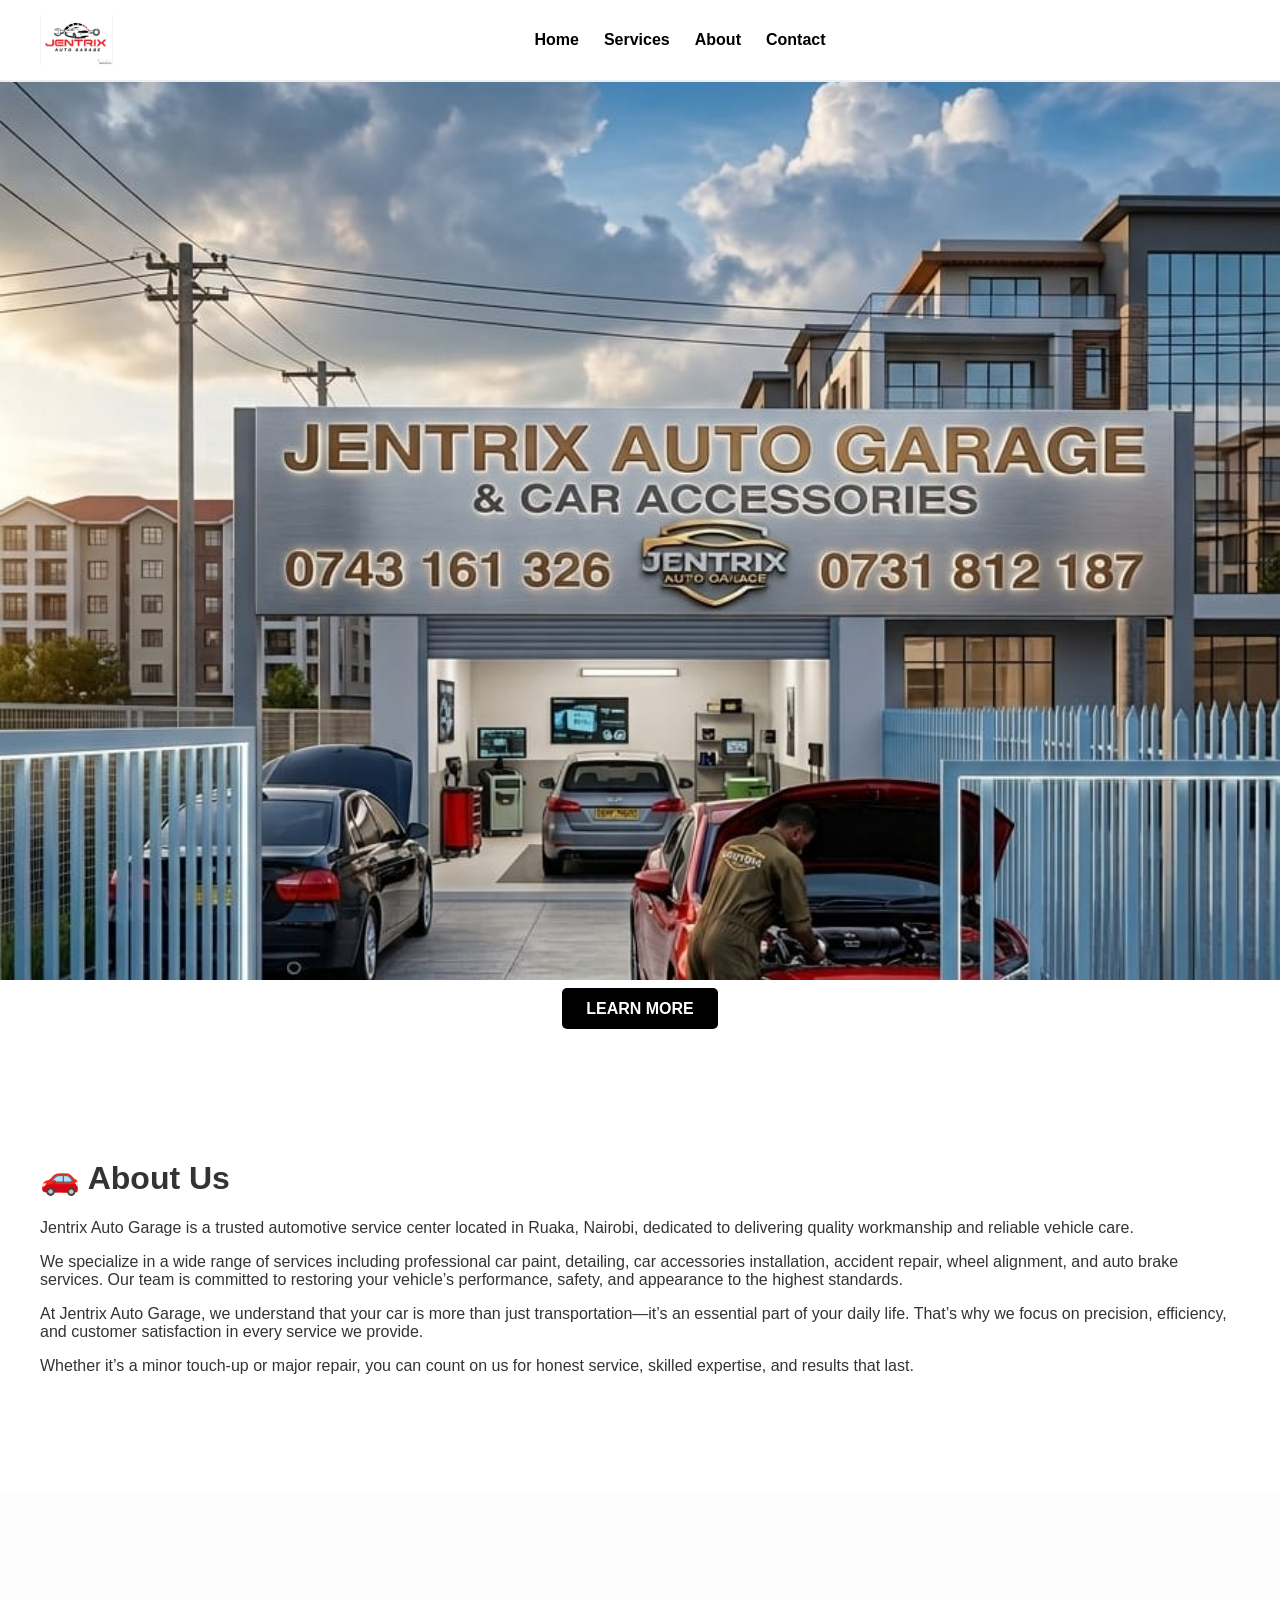
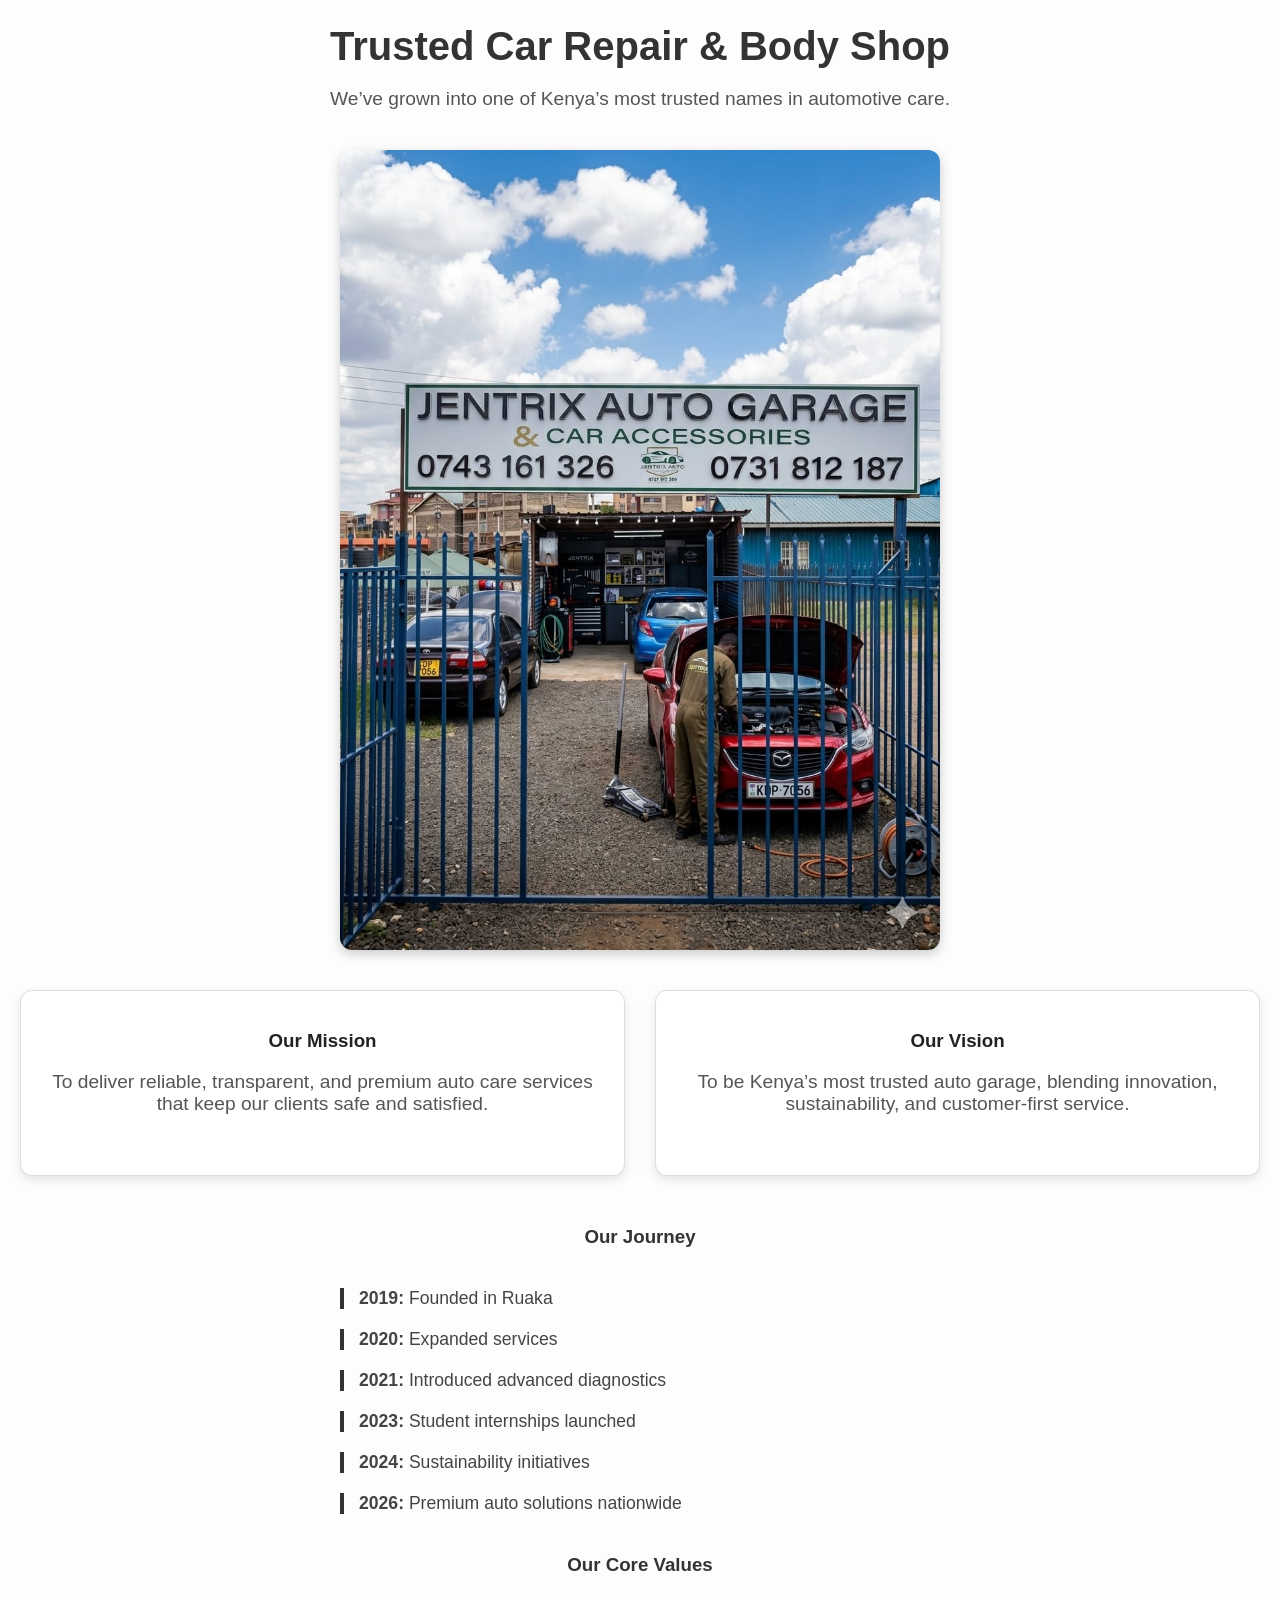
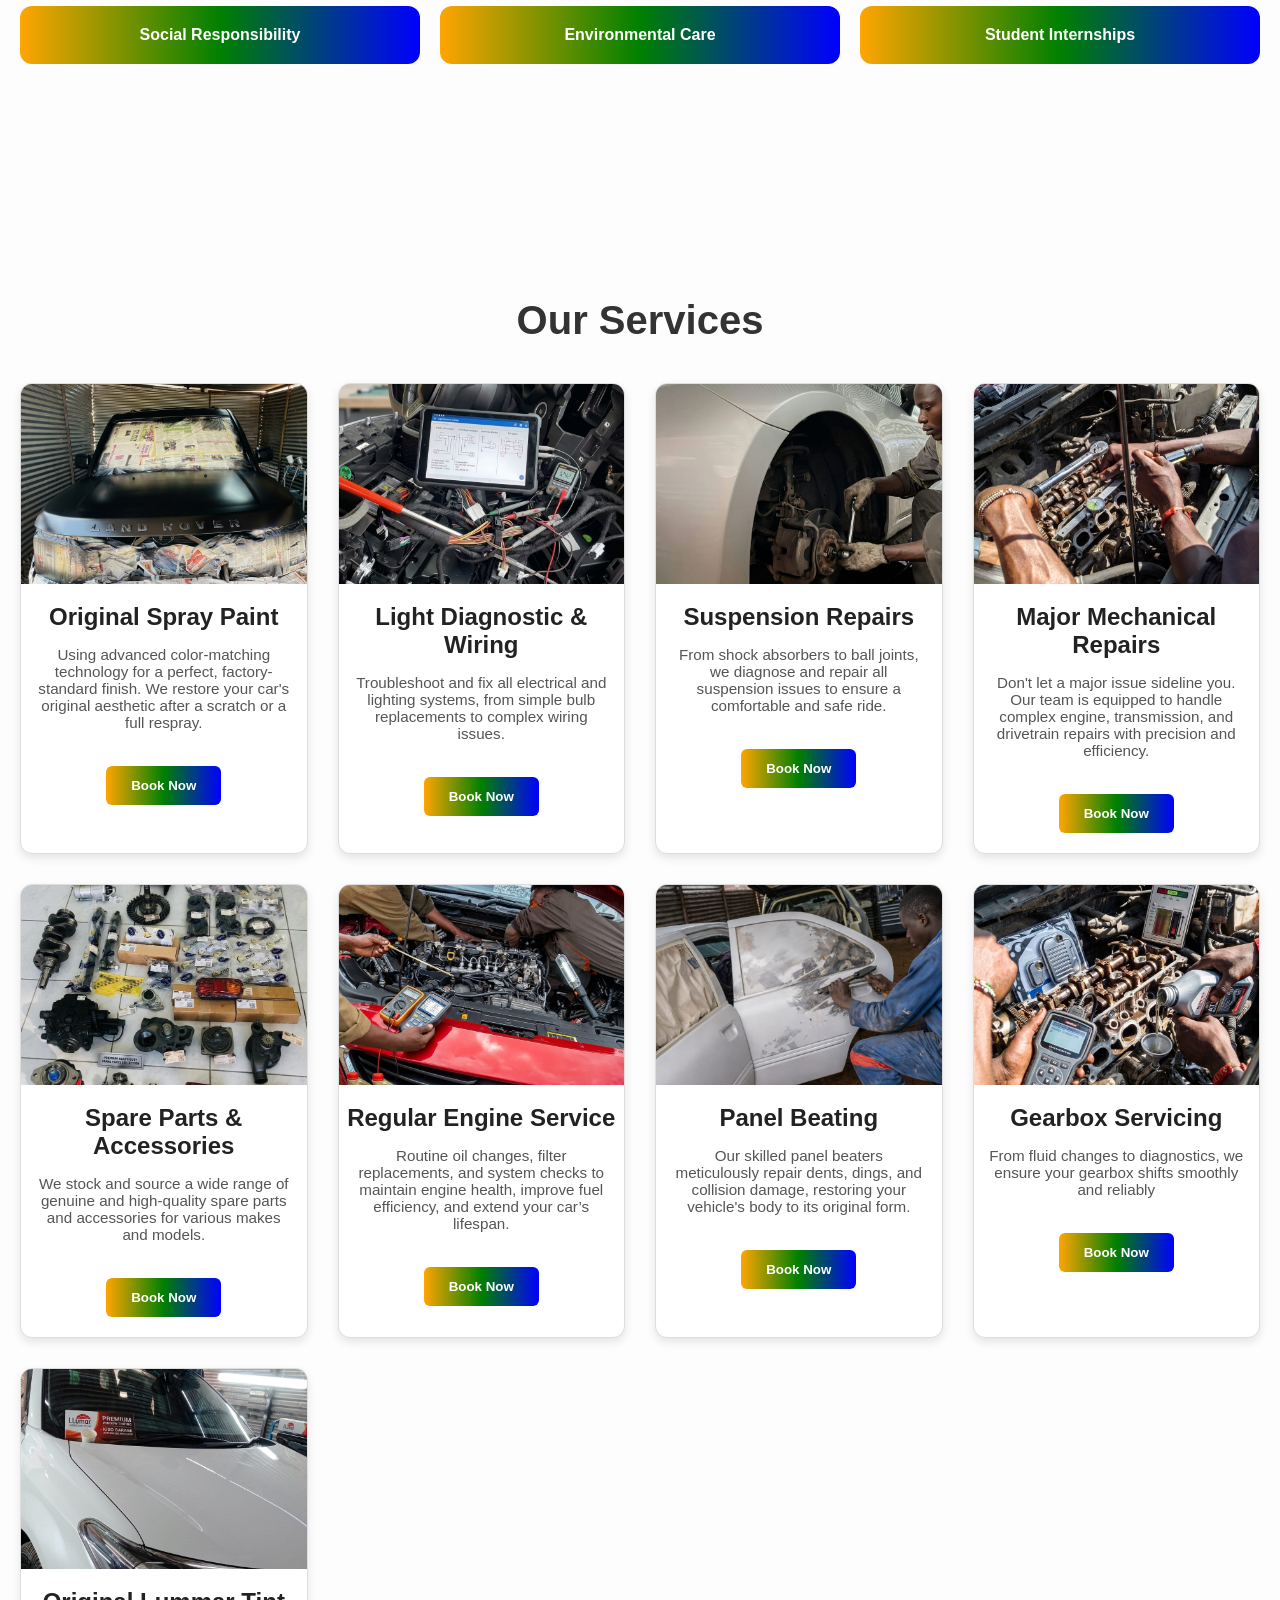
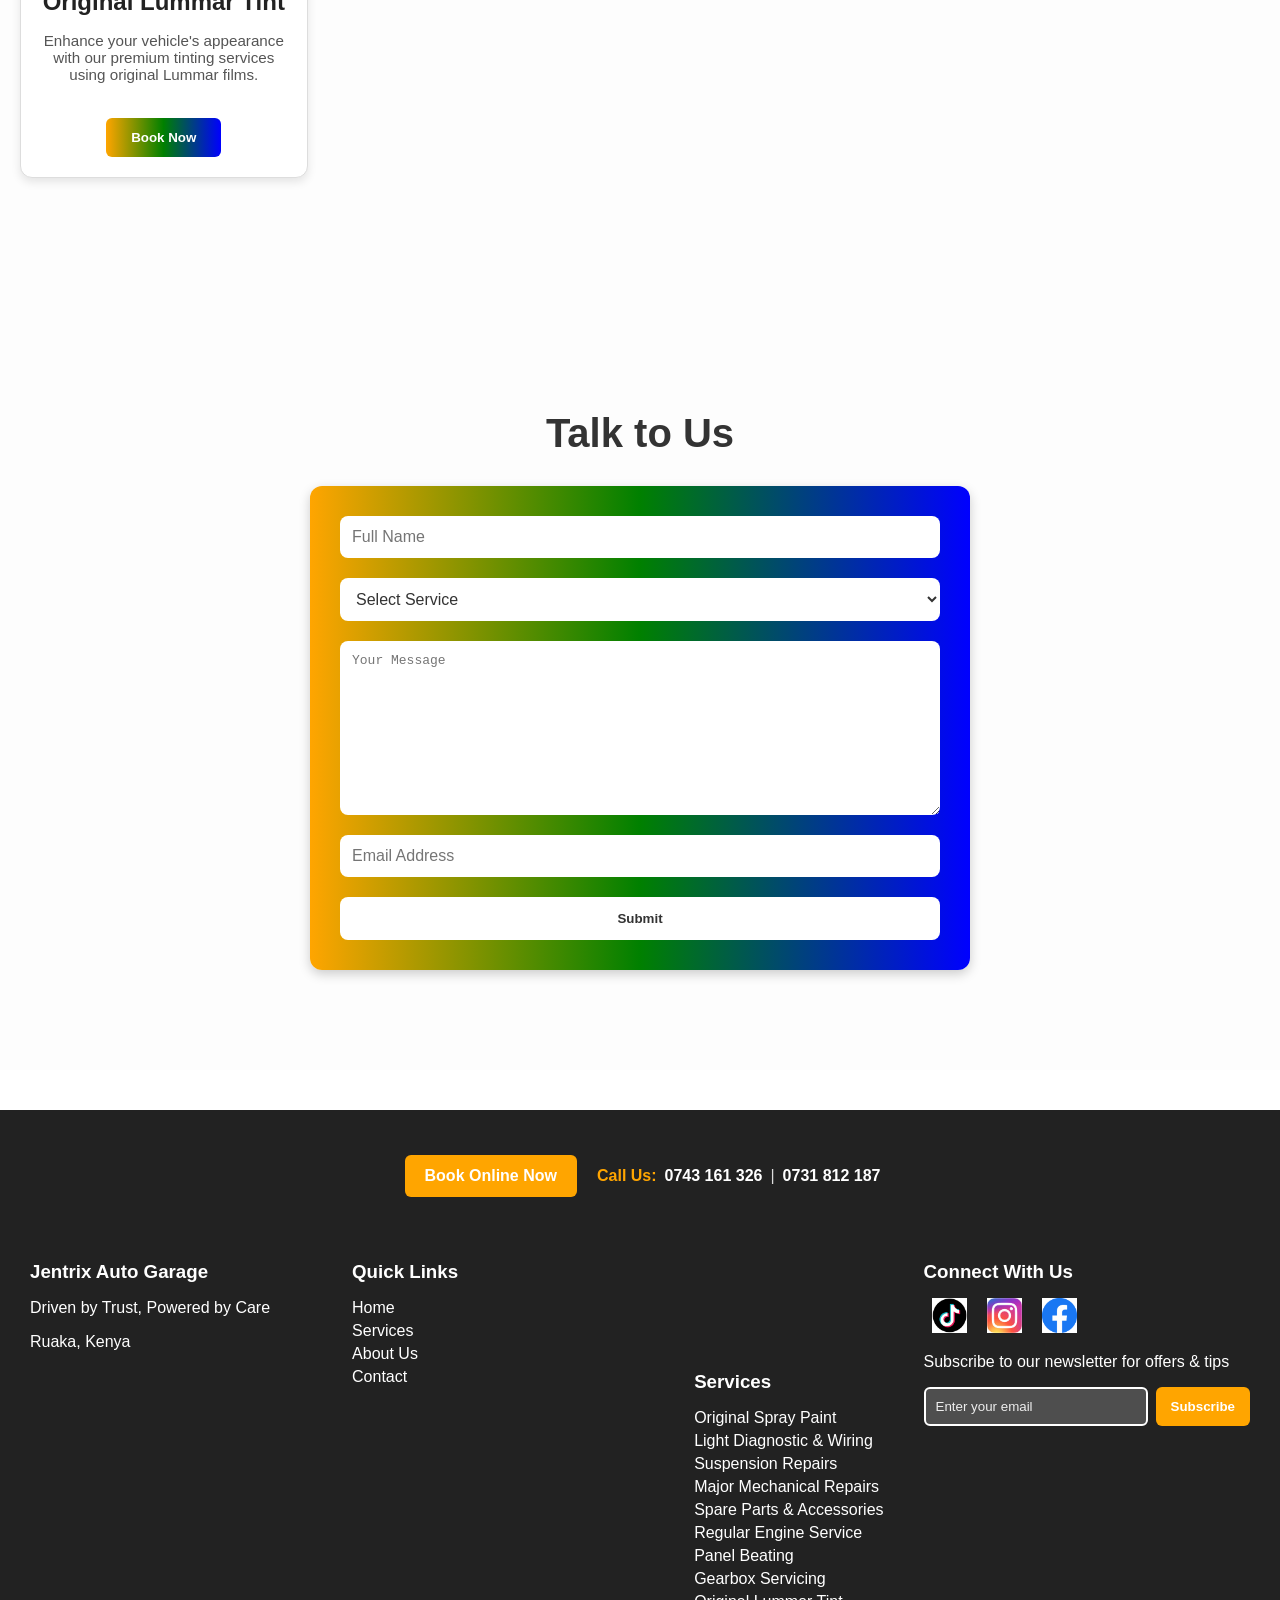
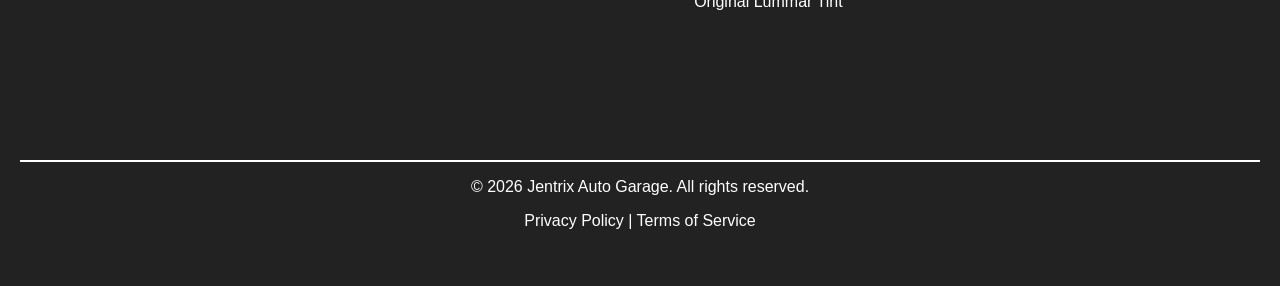
==== commit be882ebb: "Refined footer styling for mobile responsiveness, fixed phone number layout and buttons" ====
--- a/index.html
+++ b/index.html
@@ -244,12 +244,18 @@
 
    <!-- FOOTER -->
    <footer class="site-footer">
-      <!-- Top Buttons -->
+     <!-- Top Buttons -->
      <div class="footer-top">
-       <li><a href="service.html">Services</a></li>
        <a href="service.html#booking" class="footer-btn book-btn">Book Online Now</a>
-       <a href="tel:0743161326" class="footer-btn call-btn">Call Us: 0743 161 326 | 0731 812 187</a>
-     </div>
+    
+       <div class="footer-contact">
+         <p>Call Us:</p>
+         <a href="tel:0743161326">0743 161 326</a>
+         <span> | </span>
+         <a href="tel:0731812187">0731 812 187</a>
+       </div>
+      </div>
+     
 
      <!-- Columns -->
      <div class="footer-columns">
--- a/style.css
+++ b/style.css
@@ -469,14 +469,103 @@
   transform: scale(1.05);
 }
 
-/* FOOTER */
+/* FOOTER STYLING */
 .site-footer {
-  background: linear-gradient(to right, orange, green, blue);
+  background: #222;
   color: #fff;
   padding: 40px 20px;
-  font-size: 0.95rem;
-}
-
+  margin-top: 40px;
+}
+
+/* Top section with buttons and contact */
+.footer-top {
+  display: flex;
+  flex-wrap: wrap;
+  justify-content: center;
+  align-items: center;
+  gap: 15px;
+  text-align: center;
+  margin-bottom: 20px;
+}
+
+.footer-btn {
+  padding: 10px 15px;
+  background: orange;
+  color: #fff;
+  border-radius: 6px;
+  text-decoration: none;
+  font-weight: bold;
+  transition: all 0.3s ease;
+}
+
+.footer-btn:hover {
+  background: green;
+}
+
+/* Contact numbers */
+.footer-contact {
+  display: flex;
+  flex-wrap: wrap;
+  justify-content: center;
+  align-items: center;
+  gap: 8px;
+  color: #ddd;
+}
+
+.footer-contact p {
+  margin: 0;
+  font-weight: bold;
+  color: orange;
+}
+
+.footer-contact a {
+  color: #fff;
+  text-decoration: none;
+  font-weight: bold;
+}
+
+.footer-contact a:hover {
+  color: orange;
+}
+
+/* Bottom section */
+.footer-bottom {
+  text-align: center;
+  margin-top: 30px;
+}
+
+.footer-bottom hr {
+  border: 0;
+  border-top: 1px solid #444;
+  margin-bottom: 15px;
+}
+
+.footer-bottom a {
+  color: orange;
+  text-decoration: none;
+}
+
+/* RESPONSIVE FOOTER FIX */
+@media (max-width: 768px) {
+  .footer-top {
+    flex-direction: column;   /* stack everything vertically */
+    gap: 10px;
+  }
+
+  .footer-btn {
+    width: 100%;              /* full width buttons */
+    text-align: center;
+  }
+
+  .footer-contact {
+    flex-direction: column;   /* stack numbers vertically */
+    gap: 5px;
+  }
+
+  .footer-contact span {
+    display: none;            /* hide the "|" separator on mobile */
+  }
+}
 /* Top buttons */
 .footer-top {
   text-align: center;
